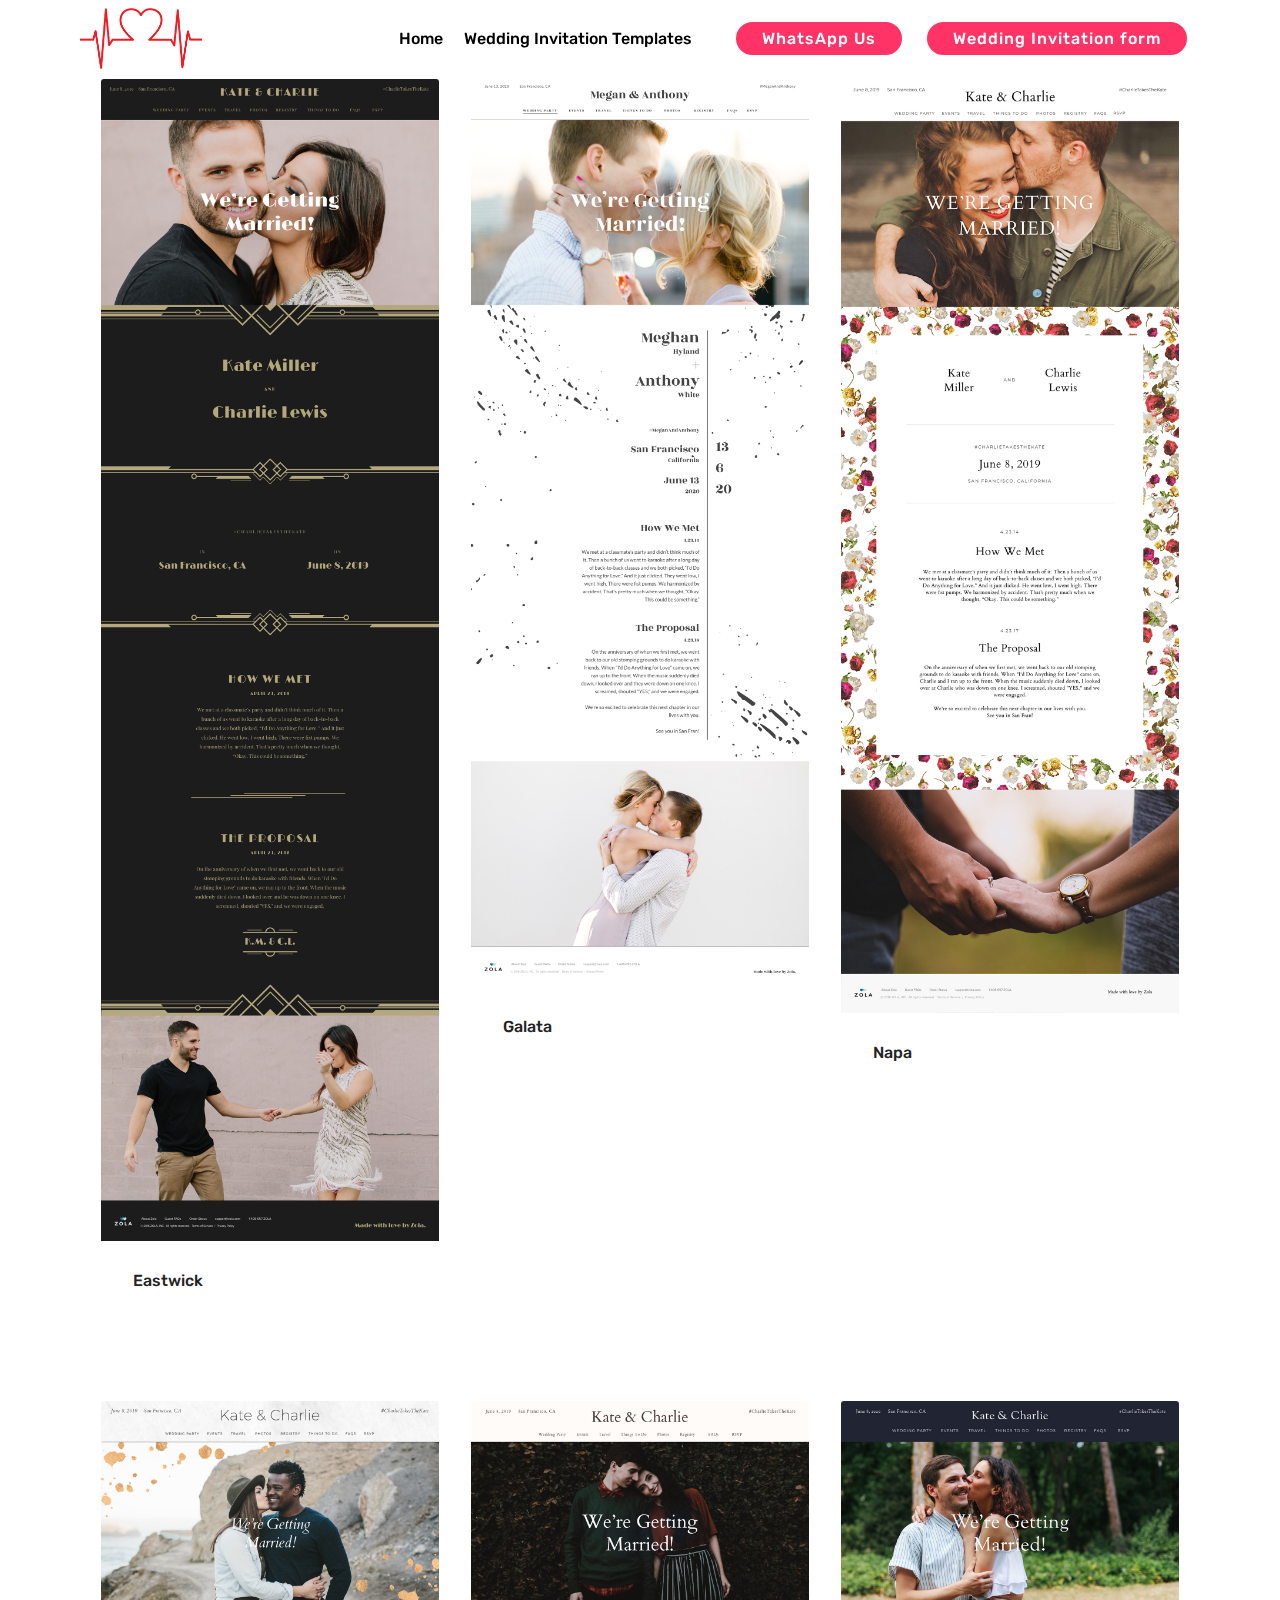
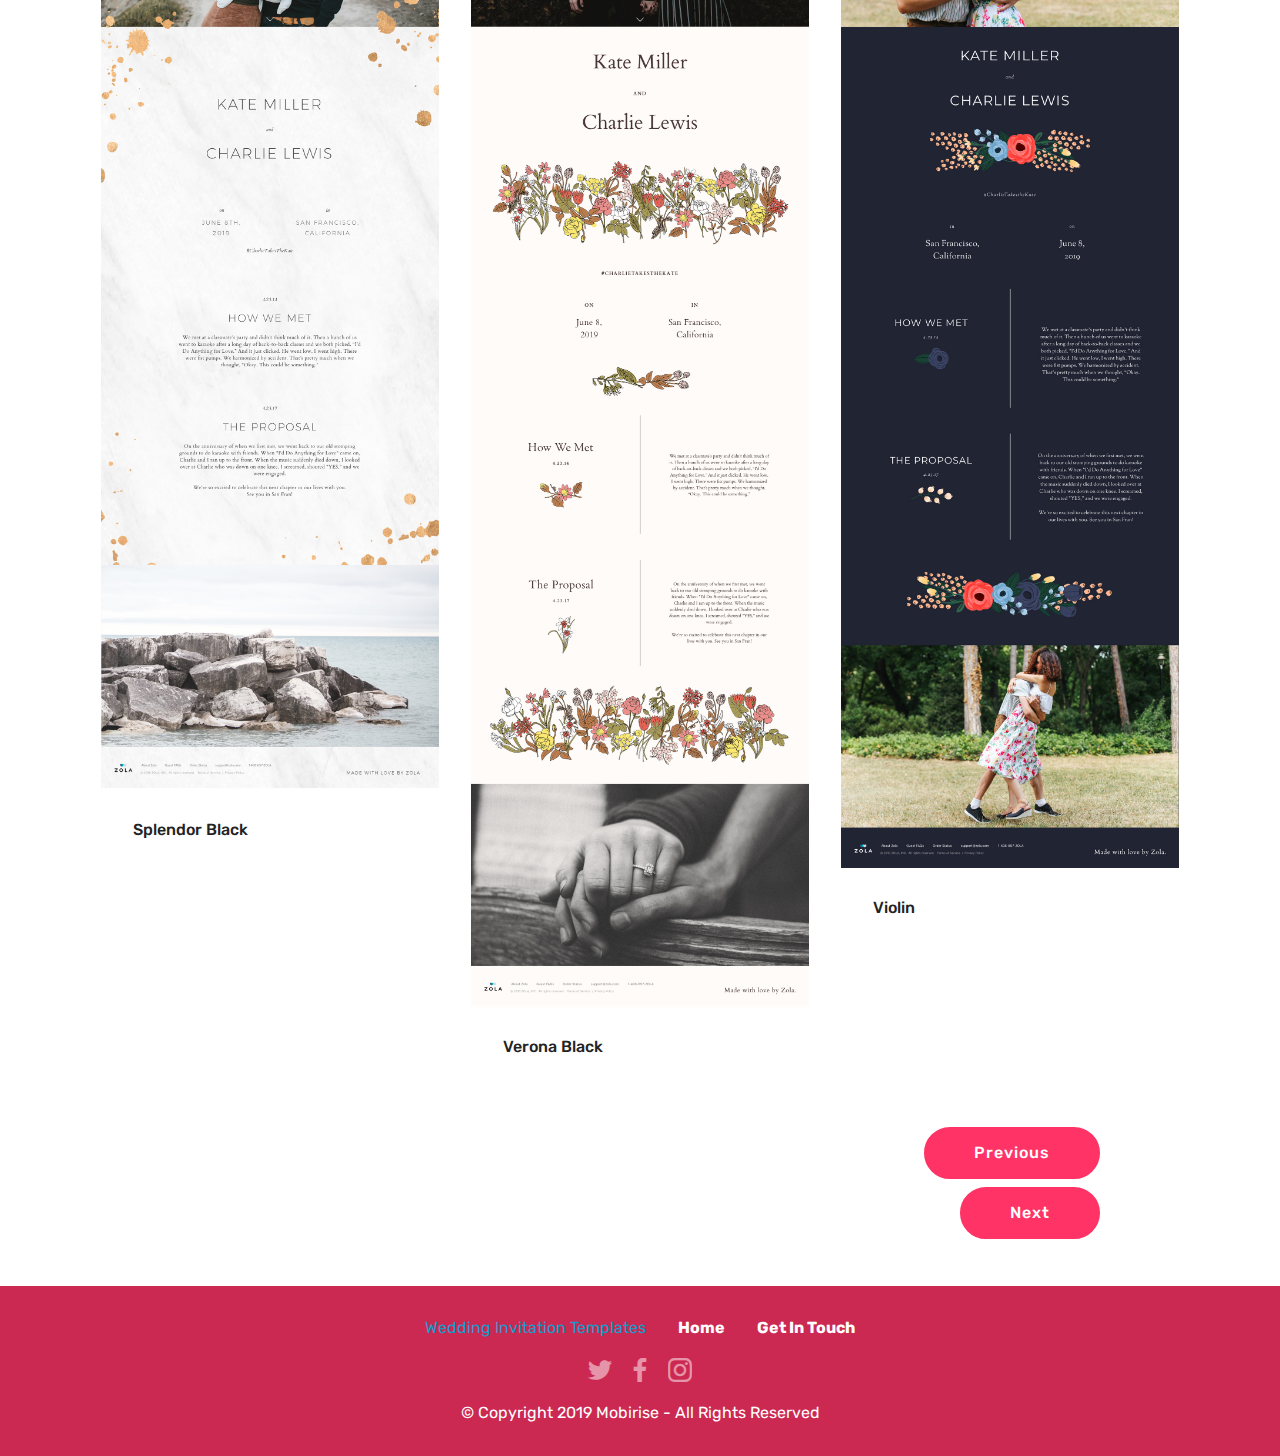
==== page2.html @ 31e9b6e9 "create github pages" ====
<!DOCTYPE html>
<html  >
<head>
  <!-- Site made with Mobirise Website Builder v4.11.6, https://mobirise.com -->
  <meta charset="UTF-8">
  <meta http-equiv="X-UA-Compatible" content="IE=edge">
  <meta name="generator" content="Mobirise v4.11.6, mobirise.com">
  <meta name="viewport" content="width=device-width, initial-scale=1, minimum-scale=1">
  <link rel="shortcut icon" href="assets/images/mbr-2.png" type="image/x-icon">
  <meta name="description" content="Our Beautiful wedding Invitations. Please choose a wedding Invitation template ">
  
  <title>Wedding Invitation 3</title>
  <link rel="stylesheet" href="assets/bootstrap/css/bootstrap.min.css">
  <link rel="stylesheet" href="assets/bootstrap/css/bootstrap-grid.min.css">
  <link rel="stylesheet" href="assets/bootstrap/css/bootstrap-reboot.min.css">
  <link rel="stylesheet" href="assets/soundcloud-plugin/style.css">
  <link rel="stylesheet" href="assets/socicon/css/styles.css">
  <link rel="stylesheet" href="assets/tether/tether.min.css">
  <link rel="stylesheet" href="assets/dropdown/css/style.css">
  <link rel="stylesheet" href="assets/theme/css/style.css">
  <link rel="preload" as="style" href="assets/mobirise/css/mbr-additional.css"><link rel="stylesheet" href="assets/mobirise/css/mbr-additional.css" type="text/css">
  
  
  
</head>
<body>
  <section class="menu cid-rPBNpUGISv" once="menu" id="menu1-16">

    

    <nav class="navbar navbar-expand beta-menu navbar-dropdown align-items-center navbar-fixed-top navbar-toggleable-sm bg-color transparent">
        <button class="navbar-toggler navbar-toggler-right" type="button" data-toggle="collapse" data-target="#navbarSupportedContent" aria-controls="navbarSupportedContent" aria-expanded="false" aria-label="Toggle navigation">
            <div class="hamburger">
                <span></span>
                <span></span>
                <span></span>
                <span></span>
            </div>
        </button>
        <div class="menu-logo">
            <div class="navbar-brand">
                <span class="navbar-logo">
                    <a href="https://mobirise.co">
                         <img src="assets/images/mbr-2.png" alt="Mobirise" title="" style="height: 3.8rem;">
                    </a>
                </span>
                
            </div>
        </div>
        <div class="collapse navbar-collapse" id="navbarSupportedContent">
            <ul class="navbar-nav nav-dropdown" data-app-modern-menu="true"><li class="nav-item">
                    <a class="nav-link link text-black display-4" href="page5.html">
                        
                        Home</a>
                </li><li class="nav-item"><a class="nav-link link text-black display-4" href="page6.html">
                        
                        Wedding Invitation Templates</a></li><li class="nav-item">
                    <a class="nav-link link text-black display-4" href="https://mobirise.co">
                        </a>
                </li></ul>
            <div class="navbar-buttons mbr-section-btn"><a class="btn btn-sm btn-secondary display-4" href="https://wa.me/+27791458489">WhatsApp Us</a> <a class="btn btn-sm btn-secondary display-4" href="https://wa.me/+27791458489">Wedding Invitation form</a></div>
        </div>
    </nav>
</section>

<section class="engine"><a href="https://mobirise.info/z">best website templates</a></section><section class="features18 popup-btn-cards cid-rOzOjqjcXm" id="features18-9">

    

    
    <div class="container">
        
        
        <div class="media-container-row pt-5 ">
            <div class="card p-3 col-12 col-md-6 col-lg-4">
                <div class="card-wrapper ">
                    <div class="card-img">
                        <div class="mbr-overlay"></div>
                        
                        <img src="assets/images/wedding-invitation-baker-black-1150.jpg" alt="Mobirise" title="">
                    </div>
                    <div class="card-box">
                        <h4 class="card-title mbr-fonts-style display-7">Eastwick</h4>
                        
                    </div>
                </div>
            </div>
            <div class="card p-3 col-12 col-md-6 col-lg-4">
                <div class="card-wrapper">
                    <div class="card-img">
                        <div class="mbr-overlay"></div>
                        
                        <img src="assets/images/wedding-invitation-lachlan-white-1150.jpg" alt="Mobirise" title="">
                    </div>
                    <div class="card-box">
                        <h4 class="card-title mbr-fonts-style display-7">Galata</h4>
                        
                    </div>
                </div>
            </div>

            <div class="card p-3 col-12 col-md-6 col-lg-4">
                <div class="card-wrapper">
                    <div class="card-img">
                        <div class="mbr-overlay"></div>
                        
                        <img src="assets/images/wedding-invitation-picnic-1150.jpg" alt="Mobirise" title="">
                    </div>
                    <div class="card-box">
                        <h4 class="card-title mbr-fonts-style display-7">Napa</h4>
                        
                    </div>
                </div>
            </div>

            
        </div>
    </div>
</section>

<section class="features18 popup-btn-cards cid-rOzOjwBgdc" id="features18-a">

    

    
    <div class="container">
        
        
        <div class="media-container-row pt-5 ">
            <div class="card p-3 col-12 col-md-6 col-lg-4">
                <div class="card-wrapper ">
                    <div class="card-img">
                        <div class="mbr-overlay"></div>
                        
                        <img src="assets/images/wedding-invitation-poetry-1150.jpg" alt="Mobirise" title="">
                    </div>
                    <div class="card-box">
                        <h4 class="card-title mbr-fonts-style display-7">Splendor Black</h4>
                        
                    </div>
                </div>
            </div>
            <div class="card p-3 col-12 col-md-6 col-lg-4">
                <div class="card-wrapper">
                    <div class="card-img">
                        <div class="mbr-overlay"></div>
                        
                        <img src="assets/images/wedding-invitation-smithandmills-1150.jpg" alt="Mobirise" title="">
                    </div>
                    <div class="card-box">
                        <h4 class="card-title mbr-fonts-style display-7">Verona Black</h4>
                        
                    </div>
                </div>
            </div>

            <div class="card p-3 col-12 col-md-6 col-lg-4">
                <div class="card-wrapper">
                    <div class="card-img">
                        <div class="mbr-overlay"></div>
                        
                        <img src="assets/images/wedding-invitation-union-navy-1150.jpg" alt="Mobirise" title="">
                    </div>
                    <div class="card-box">
                        <h4 class="card-title mbr-fonts-style display-7">Violin</h4>
                        
                    </div>
                </div>
            </div>

            
        </div>
    </div>
</section>

<section class="mbr-section info1 cid-rOzUVPgkfF" id="info1-b">

    

    
    <div class="container">
        <div class="row justify-content-center content-row">
            <div class="media-container-column title col-12 col-lg-7 col-md-6">
                
                
            </div>
            <div class="media-container-column col-12 col-lg-3 col-md-4">
                <div class="mbr-section-btn align-right py-4"><a class="btn btn-secondary display-4" href="page1.html">Previous</a> <a class="btn btn-secondary display-4" href="page3.html">Next</a></div>
            </div>
        </div>
    </div>
</section>

<section once="footers" class="cid-rPBOdn0iST" id="footer7-1b">

    

    

    <div class="container">
        <div class="media-container-row align-center mbr-white">
            <div class="row row-links">
                <ul class="foot-menu">
                    
                    
                    
                    
                    
                <li class="foot-menu-item mbr-fonts-style display-7"><a href="page6.html">Wedding Invitation Templates</a></li><li class="foot-menu-item mbr-fonts-style display-7">
                        <a class="text-white mbr-bold" href="page5.html">Home
                    </a></li><li class="foot-menu-item mbr-fonts-style display-7">
                        <a class="text-white mbr-bold" href="page5.html#contacts3-1a" target="_blank">Get In Touch</a>
                    </li></ul>
            </div>
            <div class="row social-row">
                <div class="social-list align-right pb-2">
                    
                    
                    
                    
                    
                    
                <div class="soc-item">
                        <a href="https://twitter.com/mobirise" target="_blank">
                            <span class="socicon-twitter socicon mbr-iconfont mbr-iconfont-social"></span>
                        </a>
                    </div><div class="soc-item">
                        <a href="https://www.facebook.com/pages/Mobirise/1616226671953247" target="_blank">
                            <span class="socicon-facebook socicon mbr-iconfont mbr-iconfont-social"></span>
                        </a>
                    </div><div class="soc-item">
                        <a href="https://www.facebook.com/pages/Mobirise/1616226671953247" target="_blank">
                            <span class="mbr-iconfont mbr-iconfont-social socicon-instagram socicon"></span>
                        </a>
                    </div></div>
            </div>
            <div class="row row-copirayt">
                <p class="mbr-text mb-0 mbr-fonts-style mbr-white align-center display-7">
                    © Copyright 2019 Mobirise - All Rights Reserved
                </p>
            </div>
        </div>
    </div>
</section>


  <script src="assets/web/assets/jquery/jquery.min.js"></script>
  <script src="assets/popper/popper.min.js"></script>
  <script src="assets/bootstrap/js/bootstrap.min.js"></script>
  <script src="assets/touchswipe/jquery.touch-swipe.min.js"></script>
  <script src="assets/tether/tether.min.js"></script>
  <script src="assets/mbr-popup-btns/mbr-popup-btns.js"></script>
  <script src="assets/dropdown/js/nav-dropdown.js"></script>
  <script src="assets/dropdown/js/navbar-dropdown.js"></script>
  <script src="assets/smoothscroll/smooth-scroll.js"></script>
  <script src="assets/theme/js/script.js"></script>
  
  
</body>
</html>
---- assets/soundcloud-plugin/style.css ----
.addons-container {
  position: relative;
  margin-left: auto;
  margin-right: auto;
  padding-right: 15px;
  padding-left: 15px; }
  @media (min-width: 576px) {
    .addons-container {
      padding-right: 15px;
      padding-left: 15px; } }
  @media (min-width: 768px) {
    .addons-container {
      padding-right: 15px;
      padding-left: 15px; } }
  @media (min-width: 992px) {
    .addons-container {
      padding-right: 15px;
      padding-left: 15px; } }
  @media (min-width: 1200px) {
    .addons-container {
      padding-right: 15px;
      padding-left: 15px; } }
  @media (min-width: 576px) {
    .addons-container {
      width: 540px;
      max-width: 100%; } }
  @media (min-width: 768px) {
    .addons-container {
      width: 720px;
      max-width: 100%; } }
  @media (min-width: 992px) {
    .addons-container {
      width: 960px;
      max-width: 100%; } }
  @media (min-width: 1200px) {
    .addons-container {
      width: 1140px;
      max-width: 100%; } }

.addons-container-inner{
    position: relative;
    width: 100%;
    min-height: 1px;
    padding-right: 15px;
    padding-left: 15px;
}
@media (min-width: 567px) {
    .addons-container-inner{
        -ms-flex: 0 0 66.666667%;
        flex: 0 0 66.666667%;
        max-width: 66.666667%;
    }
}
.addons-row{
    display: flex;
    justify-content:center;
}
---- assets/socicon/css/styles.css ----
@charset "UTF-8";

@font-face {
  font-family: "socicon";
  src:url("../fonts/socicon.eot");
  src:url("../fonts/socicon.eot?#iefix") format("embedded-opentype"),
    url("../fonts/socicon.woff") format("woff"),
    url("../fonts/socicon.ttf") format("truetype"),
    url("../fonts/socicon.svg#socicon") format("svg");
  font-weight: normal;
  font-style: normal;
  font-display:swap;
}

[data-icon]:before {
  font-family: "socicon" !important;
  content: attr(data-icon);
  font-style: normal !important;
  font-weight: normal !important;
  font-variant: normal !important;
  text-transform: none !important;
  speak: none;
  line-height: 1;
  -webkit-font-smoothing: antialiased;
  -moz-osx-font-smoothing: grayscale;
}

[class^="socicon-"]:before,
[class*=" socicon-"]:before {
  font-family: "socicon" !important;
  font-style: normal !important;
  font-weight: normal !important;
  font-variant: normal !important;
  text-transform: none !important;
  speak: none;
  line-height: 1;
  -webkit-font-smoothing: antialiased;
  -moz-osx-font-smoothing: grayscale;
}

.socicon-modelmayhem:before {
  content: "\e000";
}
.socicon-mixcloud:before {
  content: "\e001";
}
.socicon-drupal:before {
  content: "\e002";
}
.socicon-swarm:before {
  content: "\e003";
}
.socicon-istock:before {
  content: "\e004";
}
.socicon-yammer:before {
  content: "\e005";
}
.socicon-ello:before {
  content: "\e006";
}
.socicon-stackoverflow:before {
  content: "\e007";
}
.socicon-persona:before {
  content: "\e008";
}
.socicon-triplej:before {
  content: "\e009";
}
.socicon-houzz:before {
  content: "\e00a";
}
.socicon-rss:before {
  content: "\e00b";
}
.socicon-paypal:before {
  content: "\e00c";
}
.socicon-odnoklassniki:before {
  content: "\e00d";
}
.socicon-airbnb:before {
  content: "\e00e";
}
.socicon-periscope:before {
  content: "\e00f";
}
.socicon-outlook:before {
  content: "\e010";
}
.socicon-coderwall:before {
  content: "\e011";
}
.socicon-tripadvisor:before {
  content: "\e012";
}
.socicon-appnet:before {
  content: "\e013";
}
.socicon-goodreads:before {
  content: "\e014";
}
.socicon-tripit:before {
  content: "\e015";
}
.socicon-lanyrd:before {
  content: "\e016";
}
.socicon-slideshare:before {
  content: "\e017";
}
.socicon-buffer:before {
  content: "\e018";
}
.socicon-disqus:before {
  content: "\e019";
}
.socicon-vkontakte:before {
  content: "\e01a";
}
.socicon-whatsapp:before {
  content: "\e01b";
}
.socicon-patreon:before {
  content: "\e01c";
}
.socicon-storehouse:before {
  content: "\e01d";
}
.socicon-pocket:before {
  content: "\e01e";
}
.socicon-mail:before {
  content: "\e01f";
}
.socicon-blogger:before {
  content: "\e020";
}
.socicon-technorati:before {
  content: "\e021";
}
.socicon-reddit:before {
  content: "\e022";
}
.socicon-dribbble:before {
  content: "\e023";
}
.socicon-stumbleupon:before {
  content: "\e024";
}
.socicon-digg:before {
  content: "\e025";
}
.socicon-envato:before {
  content: "\e026";
}
.socicon-behance:before {
  content: "\e027";
}
.socicon-delicious:before {
  content: "\e028";
}
.socicon-deviantart:before {
  content: "\e029";
}
.socicon-forrst:before {
  content: "\e02a";
}
.socicon-play:before {
  content: "\e02b";
}
.socicon-zerply:before {
  content: "\e02c";
}
.socicon-wikipedia:before {
  content: "\e02d";
}
.socicon-apple:before {
  content: "\e02e";
}
.socicon-flattr:before {
  content: "\e02f";
}
.socicon-github:before {
  content: "\e030";
}
.socicon-renren:before {
  content: "\e031";
}
.socicon-friendfeed:before {
  content: "\e032";
}
.socicon-newsvine:before {
  content: "\e033";
}
.socicon-identica:before {
  content: "\e034";
}
.socicon-bebo:before {
  content: "\e035";
}
.socicon-zynga:before {
  content: "\e036";
}
.socicon-steam:before {
  content: "\e037";
}
.socicon-xbox:before {
  content: "\e038";
}
.socicon-windows:before {
  content: "\e039";
}
.socicon-qq:before {
  content: "\e03a";
}
.socicon-douban:before {
  content: "\e03b";
}
.socicon-meetup:before {
  content: "\e03c";
}
.socicon-playstation:before {
  content: "\e03d";
}
.socicon-android:before {
  content: "\e03e";
}
.socicon-snapchat:before {
  content: "\e03f";
}
.socicon-twitter:before {
  content: "\e040";
}
.socicon-facebook:before {
  content: "\e041";
}
.socicon-googleplus:before {
  content: "\e042";
}
.socicon-pinterest:before {
  content: "\e043";
}
.socicon-foursquare:before {
  content: "\e044";
}
.socicon-yahoo:before {
  content: "\e045";
}
.socicon-skype:before {
  content: "\e046";
}
.socicon-yelp:before {
  content: "\e047";
}
.socicon-feedburner:before {
  content: "\e048";
}
.socicon-linkedin:before {
  content: "\e049";
}
.socicon-viadeo:before {
  content: "\e04a";
}
.socicon-xing:before {
  content: "\e04b";
}
.socicon-myspace:before {
  content: "\e04c";
}
.socicon-soundcloud:before {
  content: "\e04d";
}
.socicon-spotify:before {
  content: "\e04e";
}
.socicon-grooveshark:before {
  content: "\e04f";
}
.socicon-lastfm:before {
  content: "\e050";
}
.socicon-youtube:before {
  content: "\e051";
}
.socicon-vimeo:before {
  content: "\e052";
}
.socicon-dailymotion:before {
  content: "\e053";
}
.socicon-vine:before {
  content: "\e054";
}
.socicon-flickr:before {
  content: "\e055";
}
.socicon-500px:before {
  content: "\e056";
}
.socicon-wordpress:before {
  content: "\e058";
}
.socicon-tumblr:before {
  content: "\e059";
}
.socicon-twitch:before {
  content: "\e05a";
}
.socicon-8tracks:before {
  content: "\e05b";
}
.socicon-amazon:before {
  content: "\e05c";
}
.socicon-icq:before {
  content: "\e05d";
}
.socicon-smugmug:before {
  content: "\e05e";
}
.socicon-ravelry:before {
  content: "\e05f";
}
.socicon-weibo:before {
  content: "\e060";
}
.socicon-baidu:before {
  content: "\e061";
}
.socicon-angellist:before {
  content: "\e062";
}
.socicon-ebay:before {
  content: "\e063";
}
.socicon-imdb:before {
  content: "\e064";
}
.socicon-stayfriends:before {
  content: "\e065";
}
.socicon-residentadvisor:before {
  content: "\e066";
}
.socicon-google:before {
  content: "\e067";
}
.socicon-yandex:before {
  content: "\e068";
}
.socicon-sharethis:before {
  content: "\e069";
}
.socicon-bandcamp:before {
  content: "\e06a";
}
.socicon-itunes:before {
  content: "\e06b";
}
.socicon-deezer:before {
  content: "\e06c";
}
.socicon-telegram:before {
  content: "\e06e";
}
.socicon-openid:before {
  content: "\e06f";
}
.socicon-amplement:before {
  content: "\e070";
}
.socicon-viber:before {
  content: "\e071";
}
.socicon-zomato:before {
  content: "\e072";
}
.socicon-draugiem:before {
  content: "\e074";
}
.socicon-endomodo:before {
  content: "\e075";
}
.socicon-filmweb:before {
  content: "\e076";
}
.socicon-stackexchange:before {
  content: "\e077";
}
.socicon-wykop:before {
  content: "\e078";
}
.socicon-teamspeak:before {
  content: "\e079";
}
.socicon-teamviewer:before {
  content: "\e07a";
}
.socicon-ventrilo:before {
  content: "\e07b";
}
.socicon-younow:before {
  content: "\e07c";
}
.socicon-raidcall:before {
  content: "\e07d";
}
.socicon-mumble:before {
  content: "\e07e";
}
.socicon-medium:before {
  content: "\e06d";
}
.socicon-bebee:before {
  content: "\e07f";
}
.socicon-hitbox:before {
  content: "\e080";
}
.socicon-reverbnation:before {
  content: "\e081";
}
.socicon-formulr:before {
  content: "\e082";
}
.socicon-instagram:before {
  content: "\e057";
}
.socicon-battlenet:before {
  content: "\e083";
}
.socicon-chrome:before {
  content: "\e084";
}
.socicon-discord:before {
  content: "\e086";
}
.socicon-issuu:before {
  content: "\e087";
}
.socicon-macos:before {
  content: "\e088";
}
.socicon-firefox:before {
  content: "\e089";
}
.socicon-opera:before {
  content: "\e08d";
}
.socicon-keybase:before {
  content: "\e090";
}
.socicon-alliance:before {
  content: "\e091";
}
.socicon-livejournal:before {
  content: "\e092";
}
.socicon-googlephotos:before {
  content: "\e093";
}
.socicon-horde:before {
  content: "\e094";
}
.socicon-etsy:before {
  content: "\e095";
}
.socicon-zapier:before {
  content: "\e096";
}
.socicon-google-scholar:before {
  content: "\e097";
}
.socicon-researchgate:before {
  content: "\e098";
}
.socicon-wechat:before {
  content: "\e099";
}
.socicon-strava:before {
  content: "\e09a";
}
.socicon-line:before {
  content: "\e09b";
}
.socicon-lyft:before {
  content: "\e09c";
}
.socicon-uber:before {
  content: "\e09d";
}
.socicon-songkick:before {
  content: "\e09e";
}
.socicon-viewbug:before {
  content: "\e09f";
}
.socicon-googlegroups:before {
  content: "\e0a0";
}
.socicon-quora:before {
  content: "\e073";
}
.socicon-diablo:before {
  content: "\e085";
}
.socicon-blizzard:before {
  content: "\e0a1";
}
.socicon-hearthstone:before {
  content: "\e08b";
}
.socicon-heroes:before {
  content: "\e08a";
}
.socicon-overwatch:before {
  content: "\e08c";
}
.socicon-warcraft:before {
  content: "\e08e";
}
.socicon-starcraft:before {
  content: "\e08f";
}
.socicon-beam:before {
  content: "\e0a2";
}
.socicon-curse:before {
  content: "\e0a3";
}
.socicon-player:before {
  content: "\e0a4";
}
.socicon-streamjar:before {
  content: "\e0a5";
}
.socicon-nintendo:before {
  content: "\e0a6";
}
.socicon-hellocoton:before {
  content: "\e0a7";
}
---- assets/dropdown/css/style.css ----
.navbar-dropdown {
  left: 0;
  padding: 0;
  position: absolute;
  right: 0;
  top: 0;
  transition: all 0.45s ease;
  z-index: 1030;
  background: #282828; }
  .navbar-dropdown .navbar-logo {
    margin-right: 0.8rem;
    transition: margin 0.3s ease-in-out;
    vertical-align: middle; }
    .navbar-dropdown .navbar-logo img {
      height: 3.125rem;
      transition: all 0.3s ease-in-out; }
    .navbar-dropdown .navbar-logo.mbr-iconfont {
      font-size: 3.125rem;
      line-height: 3.125rem; }
  .navbar-dropdown .navbar-caption {
    font-weight: 700;
    white-space: normal;
    vertical-align: -4px;
    line-height: 3.125rem !important; }
    .navbar-dropdown .navbar-caption, .navbar-dropdown .navbar-caption:hover {
      color: inherit;
      text-decoration: none; }
  .navbar-dropdown .mbr-iconfont + .navbar-caption {
    vertical-align: -1px; }
  .navbar-dropdown.navbar-fixed-top {
    position: fixed; }
  .navbar-dropdown .navbar-brand span {
    vertical-align: -4px; }
  .navbar-dropdown.bg-color.transparent {
    background: none; }
  .navbar-dropdown.navbar-short .navbar-brand {
    padding: 0.625rem 0; }
    .navbar-dropdown.navbar-short .navbar-brand span {
      vertical-align: -1px; }
  .navbar-dropdown.navbar-short .navbar-caption {
    line-height: 2.375rem !important;
    vertical-align: -2px; }
  .navbar-dropdown.navbar-short .navbar-logo {
    margin-right: 0.5rem; }
    .navbar-dropdown.navbar-short .navbar-logo img {
      height: 2.375rem; }
    .navbar-dropdown.navbar-short .navbar-logo.mbr-iconfont {
      font-size: 2.375rem;
      line-height: 2.375rem; }
  .navbar-dropdown.navbar-short .mbr-table-cell {
    height: 3.625rem; }
  .navbar-dropdown .navbar-close {
    left: 0.6875rem;
    position: fixed;
    top: 0.75rem;
    z-index: 1000; }
  .navbar-dropdown .hamburger-icon {
    content: "";
    display: inline-block;
    vertical-align: middle;
    width: 16px;
    -webkit-box-shadow: 0 -6px 0 1px #282828,0 0 0 1px #282828,0 6px 0 1px #282828;
    -moz-box-shadow: 0 -6px 0 1px #282828,0 0 0 1px #282828,0 6px 0 1px #282828;
    box-shadow: 0 -6px 0 1px #282828,0 0 0 1px #282828,0 6px 0 1px #282828; }

.dropdown-menu .dropdown-toggle[data-toggle="dropdown-submenu"]::after {
  border-bottom: 0.35em solid transparent;
  border-left: 0.35em solid;
  border-right: 0;
  border-top: 0.35em solid transparent;
  margin-left: 0.3rem; }

.dropdown-menu .dropdown-item:focus {
  outline: 0; }

.nav-dropdown {
  font-size: 0.75rem;
  font-weight: 500;
  height: auto !important; }
  .nav-dropdown .nav-btn {
    padding-left: 1rem; }
  .nav-dropdown .link {
    margin: .667em 1.667em;
    font-weight: 500;
    padding: 0;
    transition: color .2s ease-in-out; }
    .nav-dropdown .link.dropdown-toggle {
      margin-right: 2.583em; }
      .nav-dropdown .link.dropdown-toggle::after {
        margin-left: .25rem;
        border-top: 0.35em solid;
        border-right: 0.35em solid transparent;
        border-left: 0.35em solid transparent;
        border-bottom: 0; }
      .nav-dropdown .link.dropdown-toggle[aria-expanded="true"] {
        margin: 0;
        padding: 0.667em 3.263em  0.667em 1.667em; }
  .nav-dropdown .link::after,
  .nav-dropdown .dropdown-item::after {
    color: inherit; }
  .nav-dropdown .btn {
    font-size: 0.75rem;
    font-weight: 700;
    letter-spacing: 0;
    margin-bottom: 0;
    padding-left: 1.25rem;
    padding-right: 1.25rem; }
  .nav-dropdown .dropdown-menu {
    border-radius: 0;
    border: 0;
    left: 0;
    margin: 0;
    padding-bottom: 1.25rem;
    padding-top: 1.25rem;
    position: relative; }
  .nav-dropdown .dropdown-submenu {
    margin-left: 0.125rem;
    top: 0; }
  .nav-dropdown .dropdown-item {
    font-weight: 500;
    line-height: 2;
    padding: 0.3846em 4.615em 0.3846em 1.5385em;
    position: relative;
    transition: color .2s ease-in-out, background-color .2s ease-in-out; }
    .nav-dropdown .dropdown-item::after {
      margin-top: -0.3077em;
      position: absolute;
      right: 1.1538em;
      top: 50%; }
    .nav-dropdown .dropdown-item:focus, .nav-dropdown .dropdown-item:hover {
      background: none; }

@media (max-width: 767px) {
  .nav-dropdown.navbar-toggleable-sm {
    bottom: 0;
    display: none;
    left: 0;
    overflow-x: hidden;
    position: fixed;
    top: 0;
    transform: translateX(-100%);
    -ms-transform: translateX(-100%);
    -webkit-transform: translateX(-100%);
    width: 18.75rem;
    z-index: 999; } }
.nav-dropdown.navbar-toggleable-xl {
  bottom: 0;
  display: none;
  left: 0;
  overflow-x: hidden;
  position: fixed;
  top: 0;
  transform: translateX(-100%);
  -ms-transform: translateX(-100%);
  -webkit-transform: translateX(-100%);
  width: 18.75rem;
  z-index: 999; }

.nav-dropdown-sm {
  display: block !important;
  overflow-x: hidden;
  overflow: auto;
  padding-top: 3.875rem; }
  .nav-dropdown-sm::after {
    content: "";
    display: block;
    height: 3rem;
    width: 100%; }
  .nav-dropdown-sm.collapse.in ~ .navbar-close {
    display: block !important; }
  .nav-dropdown-sm.collapsing, .nav-dropdown-sm.collapse.in {
    transform: translateX(0);
    -ms-transform: translateX(0);
    -webkit-transform: translateX(0);
    transition: all 0.25s ease-out;
    -webkit-transition: all 0.25s ease-out;
    background: #282828; }
  .nav-dropdown-sm.collapsing[aria-expanded="false"] {
    transform: translateX(-100%);
    -ms-transform: translateX(-100%);
    -webkit-transform: translateX(-100%); }
  .nav-dropdown-sm .nav-item {
    display: block;
    margin-left: 0 !important;
    padding-left: 0; }
  .nav-dropdown-sm .link,
  .nav-dropdown-sm .dropdown-item {
    border-top: 1px dotted rgba(255, 255, 255, 0.1);
    font-size: 0.8125rem;
    line-height: 1.6;
    margin: 0 !important;
    padding: 0.875rem 2.4rem 0.875rem 1.5625rem !important;
    position: relative;
    white-space: normal; }
    .nav-dropdown-sm .link:focus, .nav-dropdown-sm .link:hover,
    .nav-dropdown-sm .dropdown-item:focus,
    .nav-dropdown-sm .dropdown-item:hover {
      background: rgba(0, 0, 0, 0.2) !important;
      color: #c0a375; }
  .nav-dropdown-sm .nav-btn {
    position: relative;
    padding: 1.5625rem 1.5625rem 0 1.5625rem; }
    .nav-dropdown-sm .nav-btn::before {
      border-top: 1px dotted rgba(255, 255, 255, 0.1);
      content: "";
      left: 0;
      position: absolute;
      top: 0;
      width: 100%; }
    .nav-dropdown-sm .nav-btn + .nav-btn {
      padding-top: 0.625rem; }
      .nav-dropdown-sm .nav-btn + .nav-btn::before {
        display: none; }
  .nav-dropdown-sm .btn {
    padding: 0.625rem 0; }
  .nav-dropdown-sm .dropdown-toggle[data-toggle="dropdown-submenu"]::after {
    margin-left: .25rem;
    border-top: 0.35em solid;
    border-right: 0.35em solid transparent;
    border-left: 0.35em solid transparent;
    border-bottom: 0; }
  .nav-dropdown-sm .dropdown-toggle[data-toggle="dropdown-submenu"][aria-expanded="true"]::after {
    border-top: 0;
    border-right: 0.35em solid transparent;
    border-left: 0.35em solid transparent;
    border-bottom: 0.35em solid; }
  .nav-dropdown-sm .dropdown-menu {
    margin: 0;
    padding: 0;
    position: relative;
    top: 0;
    left: 0;
    width: 100%;
    border: 0;
    float: none;
    border-radius: 0;
    background: none; }
  .nav-dropdown-sm .dropdown-submenu {
    left: 100%;
    margin-left: 0.125rem;
    margin-top: -1.25rem;
    top: 0; }

.navbar-toggleable-sm .nav-dropdown .dropdown-menu {
  position: absolute; }

.navbar-toggleable-sm .nav-dropdown .dropdown-submenu {
  left: 100%;
  margin-left: 0.125rem;
  margin-top: -1.25rem;
  top: 0; }

.navbar-toggleable-sm.opened .nav-dropdown .dropdown-menu {
  position: relative; }

.navbar-toggleable-sm.opened .nav-dropdown .dropdown-submenu {
  left: 0;
  margin-left: 00rem;
  margin-top: 0rem;
  top: 0; }

.is-builder .nav-dropdown.collapsing {
  transition: none !important; }

/*# sourceMappingURL=style.css.map */
---- assets/theme/css/style.css ----
/*!
 * Mobirise v4 theme (https://mobirise.com/)
 * Copyright 2017 Mobirise
 */
section {
  background-color: #eeeeee; }

body {
  font-style: normal;
  line-height: 1.5; }

section,
.container,
.container-fluid {
  position: relative;
  word-wrap: break-word; }

a.mbr-iconfont:hover {
  text-decoration: none; }

.article .lead p,
.article .lead ul,
.article .lead ol,
.article .lead pre,
.article .lead blockquote {
  margin-bottom: 0; }

ul,
ol,
pre,
blockquote {
  margin-bottom: 2.3125rem; }

pre {
  background: #f4f4f4;
  padding: 10px 24px;
  white-space: pre-wrap; }

.inactive {
  -webkit-user-select: none;
  -moz-user-select: none;
  -ms-user-select: none;
  user-select: none;
  pointer-events: none;
  -webkit-user-drag: none;
  user-drag: none; }

.mbr-section__comments .row {
  justify-content: center;
  -webkit-justify-content: center; }

a {
  font-style: normal;
  font-weight: 400;
  cursor: pointer; }
  a, a:hover {
    text-decoration: none; }

figure {
  margin-bottom: 0; }

body {
  color: #232323; }

h1,
h2,
h3,
h4,
h5,
h6,
.h1,
.h2,
.h3,
.h4,
.h5,
.h6,
.display-1,
.display-2,
.display-3,
.display-4 {
  line-height: 1;
  word-break: break-word;
  word-wrap: break-word; }

.mbr-section-title {
  font-style: normal;
  line-height: 1.2; }

.mbr-section-subtitle {
  line-height: 1.3; }

.mbr-text {
  font-style: normal;
  line-height: 1.6; }

b,
strong {
  font-weight: bold; }

blockquote {
  padding: 10px 0 10px 20px;
  position: relative;
  border-left: 2px solid;
  border-color: #ff3366; }

input:-webkit-autofill, input:-webkit-autofill:hover, input:-webkit-autofill:focus, input:-webkit-autofill:active {
  transition-delay: 9999s;
  transition-property: background-color, color; }

textarea[type='hidden'] {
  display: none; }

body {
  position: relative; }

section {
  background-position: 50% 50%;
  background-repeat: no-repeat;
  background-size: cover; }
  section .mbr-background-video,
  section .mbr-background-video-preview {
    position: absolute;
    bottom: 0;
    left: 0;
    right: 0;
    top: 0; }

.hidden {
  visibility: hidden; }

.mbr-z-index20 {
  z-index: 20; }

/*! Base colors */
.mbr-white {
  color: #ffffff; }

.mbr-black {
  color: #000000; }

.mbr-bg-white {
  background-color: #ffffff; }

.mbr-bg-black {
  background-color: #000000; }

/*! Text-aligns */
.align-left {
  text-align: left; }

.align-center {
  text-align: center; }

.align-right {
  text-align: right; }

@media (max-width: 767px) {
  .align-left,
  .align-center,
  .align-right,
  .mbr-section-btn,
  .mbr-section-title {
    text-align: center; } }
/*! Font-weight  */
.mbr-light {
  font-weight: 300; }

.mbr-regular {
  font-weight: 400; }

.mbr-semibold {
  font-weight: 500; }

.mbr-bold {
  font-weight: 700; }

/*! Media  */
.media-size-item {
  -webkit-flex: 1 1 auto;
  -moz-flex: 1 1 auto;
  -ms-flex: 1 1 auto;
  -o-flex: 1 1 auto;
  flex: 1 1 auto; }

.media-content {
  -webkit-flex-basis: 100%;
  flex-basis: 100%; }

.media-container-row {
  display: -ms-flexbox;
  display: -webkit-flex;
  display: flex;
  -webkit-flex-direction: row;
  -ms-flex-direction: row;
  flex-direction: row;
  -webkit-flex-wrap: wrap;
  -ms-flex-wrap: wrap;
  flex-wrap: wrap;
  -webkit-justify-content: center;
  -ms-flex-pack: center;
  justify-content: center;
  -webkit-align-content: center;
  -ms-flex-line-pack: center;
  align-content: center;
  -webkit-align-items: start;
  -ms-flex-align: start;
  align-items: start; }
  .media-container-row .media-size-item {
    width: 400px; }

.media-container-column {
  display: -ms-flexbox;
  display: -webkit-flex;
  display: flex;
  -webkit-flex-direction: column;
  -ms-flex-direction: column;
  flex-direction: column;
  -webkit-flex-wrap: wrap;
  -ms-flex-wrap: wrap;
  flex-wrap: wrap;
  -webkit-justify-content: center;
  -ms-flex-pack: center;
  justify-content: center;
  -webkit-align-content: center;
  -ms-flex-line-pack: center;
  align-content: center;
  -webkit-align-items: stretch;
  -ms-flex-align: stretch;
  align-items: stretch; }
  .media-container-column > * {
    width: 100%; }

@media (min-width: 992px) {
  .media-container-row {
    -webkit-flex-wrap: nowrap;
    -ms-flex-wrap: nowrap;
    flex-wrap: nowrap; } }
figure {
  overflow: hidden; }

figure[mbr-media-size] {
  transition: width 0.1s; }

.mbr-figure img,
.mbr-figure iframe {
  display: block;
  width: 100%; }

.card {
  background-color: transparent;
  border: none; }

.card-box {
  width: 100%; }

.card-img {
  text-align: center;
  flex-shrink: 0;
  -webkit-flex-shrink: 0; }

.media {
  max-width: 100%;
  margin: 0 auto; }

.mbr-figure {
  -ms-flex-item-align: center;
  -ms-grid-row-align: center;
  -webkit-align-self: center;
  align-self: center; }

.media-container > div {
  max-width: 100%; }

.mbr-figure img,
.card-img img {
  width: 100%; }

@media (max-width: 991px) {
  .media-size-item {
    width: auto !important; }

  .media {
    width: auto; }

  .mbr-figure {
    width: 100% !important; } }
/*! Buttons */
.btn {
  font-weight: 500;
  border-width: 2px;
  font-style: normal;
  letter-spacing: 1px;
  margin: .4rem .8rem;
  white-space: normal;
  -webkit-transition: all .3s ease-in-out;
  -moz-transition: all .3s ease-in-out;
  transition: all .3s ease-in-out;
  display: inline-flex;
  align-items: center;
  justify-content: center;
  word-break: break-word;
  -webkit-align-items: center;
  -webkit-justify-content: center;
  display: -webkit-inline-flex; }

.btn-sm {
  font-weight: 500;
  letter-spacing: 1px;
  -webkit-transition: all .3s ease-in-out;
  -moz-transition: all .3s ease-in-out;
  transition: all .3s ease-in-out; }

.btn-md {
  font-weight: 500;
  letter-spacing: 1px;
  margin: .4rem .8rem !important;
  -webkit-transition: all .3s ease-in-out;
  -moz-transition: all .3s ease-in-out;
  transition: all .3s ease-in-out; }

.btn-lg {
  font-weight: 500;
  letter-spacing: 1px;
  margin: .4rem .8rem !important;
  -webkit-transition: all .3s ease-in-out;
  -moz-transition: all .3s ease-in-out;
  transition: all .3s ease-in-out; }

.mbr-section-btn {
  margin-left: -0.25rem;
  margin-right: -0.25rem;
  font-size: 0; }

nav .mbr-section-btn {
  margin-left: 0rem;
  margin-right: 0rem; }

.btn-form {
  border-radius: 0; }
  .btn-form:hover {
    cursor: pointer; }

/*! Btn icon margin */
.btn .mbr-iconfont,
.btn.btn-sm .mbr-iconfont {
  cursor: pointer;
  margin-right: 0.5rem; }

.btn.btn-md .mbr-iconfont,
.btn.btn-md .mbr-iconfont {
  margin-right: 0.8rem; }

.mbr-regular {
  font-weight: 400; }

.mbr-semibold {
  font-weight: 500; }

.mbr-bold {
  font-weight: 700; }

[type='submit'] {
  -webkit-appearance: none; }

/*! Full-screen */
.mbr-fullscreen .mbr-overlay {
  min-height: 100vh; }

.mbr-fullscreen {
  display: flex;
  display: -webkit-flex;
  display: -moz-flex;
  display: -ms-flex;
  display: -o-flex;
  align-items: center;
  -webkit-align-items: center;
  min-height: 100vh;
  padding-top: 3rem;
  padding-bottom: 3rem; }

/*! Map */
.map {
  height: 25rem;
  position: relative; }
  .map iframe {
    width: 100%;
    height: 100%; }

.mbr-overlay {
  background-color: #000;
  bottom: 0;
  left: 0;
  opacity: .5;
  position: absolute;
  right: 0;
  top: 0;
  z-index: 0;
  pointer-events: none; }

/* Form */
blockquote {
  font-style: italic;
  padding: 10px 0 10px 20px;
  font-size: 1.09rem;
  position: relative;
  border-width: 3px; }

.form-control {
  background-color: #f5f5f5;
  box-shadow: none;
  color: #565656;
  line-height: 1.43;
  min-height: 3.5em;
  padding: 1.07em .5em; }
  .form-control, .form-control:focus {
    border: 1px solid #e8e8e8; }
  .form-active .form-control:invalid {
    border-color: red; }

.form-control-label {
  position: relative;
  cursor: pointer;
  margin-bottom: .357em;
  padding: 0; }

.alert {
  color: #ffffff;
  border-radius: 0;
  border: 0;
  font-size: .875rem;
  line-height: 1.5;
  margin-bottom: 1.875rem;
  padding: 1.25rem;
  position: relative; }
  .alert.alert-form::after {
    background-color: inherit;
    bottom: -7px;
    content: "";
    display: block;
    height: 14px;
    left: 50%;
    margin-left: -7px;
    position: absolute;
    transform: rotate(45deg);
    width: 14px;
    -webkit-transform: rotate(45deg); }

.form-asterisk {
  font-family: initial;
  position: absolute;
  top: -2px;
  font-weight: normal; }

/*! Scroll to top arrow */
#scrollToTop a i:before {
  content: '';
  position: absolute;
  height: 40%;
  top: 25%;
  background: #fff;
  width: 2px;
  left: calc(50% - 1px); }
#scrollToTop a i:after {
  content: '';
  position: absolute;
  display: block;
  border-top: 2px solid #fff;
  border-right: 2px solid #fff;
  width: 40%;
  height: 40%;
  left: 30%;
  bottom: 30%;
  transform: rotate(135deg);
  -webkit-transform: rotate(135deg); }

.mbr-arrow-up {
  bottom: 25px;
  right: 90px;
  position: fixed;
  text-align: right;
  z-index: 5000;
  color: #ffffff;
  font-size: 32px;
  transform: rotate(180deg);
  -webkit-transform: rotate(180deg); }

.mbr-arrow-up a {
  background: rgba(0, 0, 0, 0.2);
  border-radius: 3px;
  color: #fff;
  display: inline-block;
  height: 60px;
  width: 60px;
  outline-style: none !important;
  position: relative;
  text-decoration: none;
  transition: all 0.3s ease-in-out;
  cursor: pointer;
  text-align: center; }
  .mbr-arrow-up a:hover {
    background-color: rgba(0, 0, 0, 0.4); }
  .mbr-arrow-up a i {
    line-height: 60px; }

.mbr-arrow-up-icon {
  display: block;
  color: #fff; }

.mbr-arrow-up-icon::before {
  content: '\203a';
  display: inline-block;
  font-family: serif;
  font-size: 32px;
  line-height: 1;
  font-style: normal;
  position: relative;
  top: 6px;
  left: -4px;
  -webkit-transform: rotate(-90deg);
  transform: rotate(-90deg); }

/*! Arrow Down */
.mbr-arrow {
  position: absolute;
  bottom: 45px;
  left: 50%;
  width: 60px;
  height: 60px;
  cursor: pointer;
  background-color: rgba(80, 80, 80, 0.5);
  border-radius: 50%;
  -webkit-transform: translateX(-50%);
  transform: translateX(-50%); }
  .mbr-arrow > a {
    display: inline-block;
    text-decoration: none;
    outline-style: none;
    -webkit-animation: arrowdown 1.7s ease-in-out infinite;
    animation: arrowdown 1.7s ease-in-out infinite; }
    .mbr-arrow > a > i {
      position: absolute;
      top: -2px;
      left: 15px;
      font-size: 2rem; }

@keyframes arrowdown {
  0% {
    transform: translateY(0px);
    -webkit-transform: translateY(0px); }
  50% {
    transform: translateY(-5px);
    -webkit-transform: translateY(-5px); }
  100% {
    transform: translateY(0px);
    -webkit-transform: translateY(0px); } }
@-webkit-keyframes arrowdown {
  0% {
    transform: translateY(0px);
    -webkit-transform: translateY(0px); }
  50% {
    transform: translateY(-5px);
    -webkit-transform: translateY(-5px); }
  100% {
    transform: translateY(0px);
    -webkit-transform: translateY(0px); } }
@media (max-width: 500px) {
  .mbr-arrow-up {
    left: 50%;
    right: auto;
    transform: translateX(-50%) rotate(180deg);
    -webkit-transform: translateX(-50%) rotate(180deg); } }
/*Gradients animation*/
@keyframes gradient-animation {
  from {
    background-position: 0% 100%;
    animation-timing-function: ease-in-out; }
  to {
    background-position: 100% 0%;
    animation-timing-function: ease-in-out; } }
@-webkit-keyframes gradient-animation {
  from {
    background-position: 0% 100%;
    animation-timing-function: ease-in-out; }
  to {
    background-position: 100% 0%;
    animation-timing-function: ease-in-out; } }
.bg-gradient {
  background-size: 200% 200%;
  animation: gradient-animation 5s infinite alternate;
  -webkit-animation: gradient-animation 5s infinite alternate; }

.menu .navbar-brand {
  display: -webkit-flex; }
  .menu .navbar-brand span {
    display: flex;
    display: -webkit-flex; }
  .menu .navbar-brand .navbar-caption-wrap {
    display: -webkit-flex; }
  .menu .navbar-brand .navbar-logo img {
    display: -webkit-flex; }
@media (min-width: 768px) and (max-width: 1023px) {
  .menu .navbar-toggleable-sm .navbar-nav {
    display: -webkit-box;
    display: -webkit-flex;
    display: -ms-flexbox; } }
@media (max-width: 1023px) {
  .menu .navbar-collapse {
    max-height: 93.5vh; }
    .menu .navbar-collapse.show {
      overflow: auto; } }
@media (min-width: 1024px) {
  .menu .navbar-nav.nav-dropdown {
    display: -webkit-flex; }
  .menu .navbar-toggleable-sm .navbar-collapse {
    display: -webkit-flex !important; }
  .menu .collapsed .navbar-collapse {
    max-height: 93.5vh; }
    .menu .collapsed .navbar-collapse.show {
      overflow: auto; } }
@media (max-width: 767px) {
  .menu .navbar-collapse {
    max-height: 80vh; } }

/* Others*/
.note-check a[data-value=Rubik] {
  font-style: normal; }

.mbr-arrow a {
  color: #ffffff; }

@media (max-width: 767px) {
  .mbr-arrow {
    display: none; } }
.navbar {
  display: -webkit-flex;
  -webkit-flex-wrap: wrap;
  -webkit-align-items: center;
  -webkit-justify-content: space-between; }

.navbar-collapse {
  -webkit-flex-basis: 100%;
  -webkit-flex-grow: 1;
  -webkit-align-items: center; }

.nav-dropdown .link {
  padding: 0.667em 1.667em !important;
  margin: 0 !important; }

.nav {
  display: -webkit-flex;
  -webkit-flex-wrap: wrap; }

.row {
  display: -webkit-flex;
  -webkit-flex-wrap: wrap; }

.justify-content-center {
  -webkit-justify-content: center; }

.form-inline {
  display: -webkit-flex;
  -webkit-flex-flow: row wrap;
  -webkit-align-items: center; }

.card-wrapper {
  -webkit-flex: 1; }

.carousel-control {
  z-index: 10;
  display: -webkit-flex;
  -webkit-align-items: center;
  -webkit-justify-content: center; }

.carousel-controls {
  display: -webkit-flex; }

.media {
  display: -webkit-flex; }

.form-group:focus {
  outline: none; }

.jq-selectbox__select {
  padding: 1.07em 0.5em;
  position: absolute;
  top: 0;
  left: 0;
  width: 100%; }

.jq-selectbox__dropdown {
  position: absolute;
  top: 100% !important;
  left: 0 !important;
  width: 100% !important; }

.jq-selectbox__trigger-arrow {
  transform: translateY(-50%); }

.jq-selectbox li {
  padding: 1.07em 0.5em; }

input[type='range'] {
  padding-left: 0 !important;
  padding-right: 0 !important; }

.modal-dialog,
.modal-content {
  height: 100%; }

.modal-dialog .carousel-inner {
  height: calc(100vh - 1.75rem); }
  @media (max-width: 575px) {
    .modal-dialog .carousel-inner {
      height: calc(100vh - 1rem); } }

.carousel-item {
  text-align: center; }

.carousel-item img {
  margin: auto; }

.navbar-toggler {
  -webkit-align-self: flex-start;
  -ms-flex-item-align: start;
  align-self: flex-start;
  padding: 0.25rem 0.75rem;
  font-size: 1.25rem;
  line-height: 1;
  background: transparent;
  border: 1px solid transparent;
  -webkit-border-radius: 0.25rem;
  border-radius: 0.25rem; }

.navbar-toggler:focus,
.navbar-toggler:hover {
  text-decoration: none; }

.navbar-toggler-icon {
  display: inline-block;
  width: 1.5em;
  height: 1.5em;
  vertical-align: middle;
  content: '';
  background: no-repeat center center;
  -webkit-background-size: 100% 100%;
  -o-background-size: 100% 100%;
  background-size: 100% 100%; }

.navbar-toggler-left {
  position: absolute;
  left: 1rem; }

.navbar-toggler-right {
  position: absolute;
  right: 1rem; }

@media (max-width: 575px) {
  .navbar-toggleable .navbar-nav .dropdown-menu {
    position: static;
    float: none; }

  .navbar-toggleable > .container {
    padding-right: 0;
    padding-left: 0; } }
@media (min-width: 576px) {
  .navbar-toggleable {
    -webkit-box-orient: horizontal;
    -webkit-box-direction: normal;
    -webkit-flex-direction: row;
    -ms-flex-direction: row;
    flex-direction: row;
    -webkit-flex-wrap: nowrap;
    -ms-flex-wrap: nowrap;
    flex-wrap: nowrap;
    -webkit-box-align: center;
    -webkit-align-items: center;
    -ms-flex-align: center;
    align-items: center; }

  .navbar-toggleable .navbar-nav {
    -webkit-box-orient: horizontal;
    -webkit-box-direction: normal;
    -webkit-flex-direction: row;
    -ms-flex-direction: row;
    flex-direction: row; }

  .navbar-toggleable .navbar-nav .nav-link {
    padding-right: 0.5rem;
    padding-left: 0.5rem; }

  .navbar-toggleable > .container {
    display: -webkit-box;
    display: -webkit-flex;
    display: -ms-flexbox;
    display: flex;
    -webkit-flex-wrap: nowrap;
    -ms-flex-wrap: nowrap;
    flex-wrap: nowrap;
    -webkit-box-align: center;
    -webkit-align-items: center;
    -ms-flex-align: center;
    align-items: center; }

  .navbar-toggleable .navbar-collapse {
    display: -webkit-box !important;
    display: -webkit-flex !important;
    display: -ms-flexbox !important;
    display: flex !important;
    width: 100%; }

  .navbar-toggleable .navbar-toggler {
    display: none; } }
@media (max-width: 767px) {
  .navbar-toggleable-sm .navbar-nav .dropdown-menu {
    position: static;
    float: none; }

  .navbar-toggleable-sm > .container {
    padding-right: 0;
    padding-left: 0; } }
@media (min-width: 768px) {
  .navbar-toggleable-sm {
    -webkit-box-orient: horizontal;
    -webkit-box-direction: normal;
    -webkit-flex-direction: row;
    -ms-flex-direction: row;
    flex-direction: row;
    -webkit-flex-wrap: nowrap;
    -ms-flex-wrap: nowrap;
    flex-wrap: nowrap;
    -webkit-box-align: center;
    -webkit-align-items: center;
    -ms-flex-align: center;
    align-items: center; }

  .navbar-toggleable-sm .navbar-nav {
    -webkit-box-orient: horizontal;
    -webkit-box-direction: normal;
    -webkit-flex-direction: row;
    -ms-flex-direction: row;
    flex-direction: row; }

  .navbar-toggleable-sm .navbar-nav .nav-link {
    padding-right: 0.5rem;
    padding-left: 0.5rem; }

  .navbar-toggleable-sm > .container {
    display: -webkit-box;
    display: -webkit-flex;
    display: -ms-flexbox;
    display: flex;
    -webkit-flex-wrap: nowrap;
    -ms-flex-wrap: nowrap;
    flex-wrap: nowrap;
    -webkit-box-align: center;
    -webkit-align-items: center;
    -ms-flex-align: center;
    align-items: center; }

  .navbar-toggleable-sm .navbar-collapse {
    display: none;
    width: 100%; }

  .navbar-toggleable-sm .navbar-toggler {
    display: none; } }
@media (max-width: 1023px) {
  .navbar-toggleable-md .navbar-nav .dropdown-menu {
    position: static;
    float: none; }

  .navbar-toggleable-md > .container {
    padding-right: 0;
    padding-left: 0; } }
@media (min-width: 1024px) {
  .navbar-toggleable-md {
    -webkit-box-orient: horizontal;
    -webkit-box-direction: normal;
    -webkit-flex-direction: row;
    -ms-flex-direction: row;
    flex-direction: row;
    -webkit-flex-wrap: nowrap;
    -ms-flex-wrap: nowrap;
    flex-wrap: nowrap;
    -webkit-box-align: center;
    -webkit-align-items: center;
    -ms-flex-align: center;
    align-items: center; }

  .navbar-toggleable-md .navbar-nav {
    -webkit-box-orient: horizontal;
    -webkit-box-direction: normal;
    -webkit-flex-direction: row;
    -ms-flex-direction: row;
    flex-direction: row; }

  .navbar-toggleable-md .navbar-nav .nav-link {
    padding-right: 0.5rem;
    padding-left: 0.5rem; }

  .navbar-toggleable-md > .container {
    display: -webkit-box;
    display: -webkit-flex;
    display: -ms-flexbox;
    display: flex;
    -webkit-flex-wrap: nowrap;
    -ms-flex-wrap: nowrap;
    flex-wrap: nowrap;
    -webkit-box-align: center;
    -webkit-align-items: center;
    -ms-flex-align: center;
    align-items: center; }

  .navbar-toggleable-md .navbar-collapse {
    display: -webkit-box !important;
    display: -webkit-flex !important;
    display: -ms-flexbox !important;
    display: flex !important;
    width: 100%; }

  .navbar-toggleable-md .navbar-toggler {
    display: none; } }
@media (max-width: 1199px) {
  .navbar-toggleable-lg .navbar-nav .dropdown-menu {
    position: static;
    float: none; }

  .navbar-toggleable-lg > .container {
    padding-right: 0;
    padding-left: 0; } }
@media (min-width: 1200px) {
  .navbar-toggleable-lg {
    -webkit-box-orient: horizontal;
    -webkit-box-direction: normal;
    -webkit-flex-direction: row;
    -ms-flex-direction: row;
    flex-direction: row;
    -webkit-flex-wrap: nowrap;
    -ms-flex-wrap: nowrap;
    flex-wrap: nowrap;
    -webkit-box-align: center;
    -webkit-align-items: center;
    -ms-flex-align: center;
    align-items: center; }

  .navbar-toggleable-lg .navbar-nav {
    -webkit-box-orient: horizontal;
    -webkit-box-direction: normal;
    -webkit-flex-direction: row;
    -ms-flex-direction: row;
    flex-direction: row; }

  .navbar-toggleable-lg .navbar-nav .nav-link {
    padding-right: 0.5rem;
    padding-left: 0.5rem; }

  .navbar-toggleable-lg > .container {
    display: -webkit-box;
    display: -webkit-flex;
    display: -ms-flexbox;
    display: flex;
    -webkit-flex-wrap: nowrap;
    -ms-flex-wrap: nowrap;
    flex-wrap: nowrap;
    -webkit-box-align: center;
    -webkit-align-items: center;
    -ms-flex-align: center;
    align-items: center; }

  .navbar-toggleable-lg .navbar-collapse {
    display: -webkit-box !important;
    display: -webkit-flex !important;
    display: -ms-flexbox !important;
    display: flex !important;
    width: 100%; }

  .navbar-toggleable-lg .navbar-toggler {
    display: none; } }
.navbar-toggleable-xl {
  -webkit-box-orient: horizontal;
  -webkit-box-direction: normal;
  -webkit-flex-direction: row;
  -ms-flex-direction: row;
  flex-direction: row;
  -webkit-flex-wrap: nowrap;
  -ms-flex-wrap: nowrap;
  flex-wrap: nowrap;
  -webkit-box-align: center;
  -webkit-align-items: center;
  -ms-flex-align: center;
  align-items: center; }

.navbar-toggleable-xl .navbar-nav .dropdown-menu {
  position: static;
  float: none; }

.navbar-toggleable-xl > .container {
  padding-right: 0;
  padding-left: 0; }

.navbar-toggleable-xl .navbar-nav {
  -webkit-box-orient: horizontal;
  -webkit-box-direction: normal;
  -webkit-flex-direction: row;
  -ms-flex-direction: row;
  flex-direction: row; }

.navbar-toggleable-xl .navbar-nav .nav-link {
  padding-right: 0.5rem;
  padding-left: 0.5rem; }

.navbar-toggleable-xl > .container {
  display: -webkit-box;
  display: -webkit-flex;
  display: -ms-flexbox;
  display: flex;
  -webkit-flex-wrap: nowrap;
  -ms-flex-wrap: nowrap;
  flex-wrap: nowrap;
  -webkit-box-align: center;
  -webkit-align-items: center;
  -ms-flex-align: center;
  align-items: center; }

.navbar-toggleable-xl .navbar-collapse {
  display: -webkit-box !important;
  display: -webkit-flex !important;
  display: -ms-flexbox !important;
  display: flex !important;
  width: 100%; }

.navbar-toggleable-xl .navbar-toggler {
  display: none; }

.card-img {
  width: auto; }

.menu .navbar.collapsed:not(.beta-menu) {
  flex-direction: column;
  -webkit-flex-direction: column; }

.carousel-item.active,
.carousel-item-next,
.carousel-item-prev {
  display: -webkit-box;
  display: -webkit-flex;
  display: -ms-flexbox;
  display: flex; }

.note-air-layout .dropup .dropdown-menu,
.note-air-layout .navbar-fixed-bottom .dropdown .dropdown-menu {
  bottom: initial !important; }

html,
body {
  height: auto;
  min-height: 100vh; }

.dropup .dropdown-toggle::after {
  display: none; }

/*# sourceMappingURL=style.css.map */
.engine {
	position: absolute;
	text-indent: -2400px;
	text-align: center;
	padding: 0;
	top: 0;
	left: -2400px;
}
---- assets/mobirise/css/mbr-additional.css ----
@import url(https://fonts.googleapis.com/css?family=Rubik:300,300i,400,400i,500,500i,700,700i,900,900i&display=swap);
@import url(https://fonts.googleapis.com/css?family=Poppins:100,100i,200,200i,300,300i,400,400i,500,500i,600,600i,700,700i,800,800i,900,900i&display=swap);





body {
  font-family: Rubik;
}
.display-1 {
  font-family: 'Rubik', sans-serif;
  font-size: 4.25rem;
  font-display: swap;
}
.display-1 > .mbr-iconfont {
  font-size: 6.8rem;
}
.display-2 {
  font-family: 'Poppins', sans-serif;
  font-size: 3rem;
  font-display: swap;
}
.display-2 > .mbr-iconfont {
  font-size: 4.8rem;
}
.display-4 {
  font-family: 'Rubik', sans-serif;
  font-size: 1rem;
  font-display: swap;
}
.display-4 > .mbr-iconfont {
  font-size: 1.6rem;
}
.display-5 {
  font-family: 'Rubik', sans-serif;
  font-size: 1.5rem;
  font-display: swap;
}
.display-5 > .mbr-iconfont {
  font-size: 2.4rem;
}
.display-7 {
  font-family: 'Rubik', sans-serif;
  font-size: 1rem;
  font-display: swap;
}
.display-7 > .mbr-iconfont {
  font-size: 1.6rem;
}
/* ---- Fluid typography for mobile devices ---- */
/* 1.4 - font scale ratio ( bootstrap == 1.42857 ) */
/* 100vw - current viewport width */
/* (48 - 20)  48 == 48rem == 768px, 20 == 20rem == 320px(minimal supported viewport) */
/* 0.65 - min scale variable, may vary */
@media (max-width: 768px) {
  .display-1 {
    font-size: 3.4rem;
    font-size: calc( 2.1374999999999997rem + (4.25 - 2.1374999999999997) * ((100vw - 20rem) / (48 - 20)));
    line-height: calc( 1.4 * (2.1374999999999997rem + (4.25 - 2.1374999999999997) * ((100vw - 20rem) / (48 - 20))));
  }
  .display-2 {
    font-size: 2.4rem;
    font-size: calc( 1.7rem + (3 - 1.7) * ((100vw - 20rem) / (48 - 20)));
    line-height: calc( 1.4 * (1.7rem + (3 - 1.7) * ((100vw - 20rem) / (48 - 20))));
  }
  .display-4 {
    font-size: 0.8rem;
    font-size: calc( 1rem + (1 - 1) * ((100vw - 20rem) / (48 - 20)));
    line-height: calc( 1.4 * (1rem + (1 - 1) * ((100vw - 20rem) / (48 - 20))));
  }
  .display-5 {
    font-size: 1.2rem;
    font-size: calc( 1.175rem + (1.5 - 1.175) * ((100vw - 20rem) / (48 - 20)));
    line-height: calc( 1.4 * (1.175rem + (1.5 - 1.175) * ((100vw - 20rem) / (48 - 20))));
  }
}
/* Buttons */
.btn {
  padding: 1rem 3rem;
  border-radius: 3px;
}
.btn-sm {
  padding: 0.6rem 1.5rem;
  border-radius: 3px;
}
.btn-md {
  padding: 1rem 3rem;
  border-radius: 3px;
}
.btn-lg {
  padding: 1.2rem 3.2rem;
  border-radius: 3px;
}
.bg-primary {
  background-color: #149dcc !important;
}
.bg-success {
  background-color: #f7ed4a !important;
}
.bg-info {
  background-color: #82786e !important;
}
.bg-warning {
  background-color: #879a9f !important;
}
.bg-danger {
  background-color: #b1a374 !important;
}
.btn-primary,
.btn-primary:active {
  background-color: #149dcc !important;
  border-color: #149dcc !important;
  color: #ffffff !important;
}
.btn-primary:hover,
.btn-primary:focus,
.btn-primary.focus,
.btn-primary.active {
  color: #ffffff !important;
  background-color: #0d6786 !important;
  border-color: #0d6786 !important;
}
.btn-primary.disabled,
.btn-primary:disabled {
  color: #ffffff !important;
  background-color: #0d6786 !important;
  border-color: #0d6786 !important;
}
.btn-secondary,
.btn-secondary:active {
  background-color: #ff3366 !important;
  border-color: #ff3366 !important;
  color: #ffffff !important;
}
.btn-secondary:hover,
.btn-secondary:focus,
.btn-secondary.focus,
.btn-secondary.active {
  color: #ffffff !important;
  background-color: #e50039 !important;
  border-color: #e50039 !important;
}
.btn-secondary.disabled,
.btn-secondary:disabled {
  color: #ffffff !important;
  background-color: #e50039 !important;
  border-color: #e50039 !important;
}
.btn-info,
.btn-info:active {
  background-color: #82786e !important;
  border-color: #82786e !important;
  color: #ffffff !important;
}
.btn-info:hover,
.btn-info:focus,
.btn-info.focus,
.btn-info.active {
  color: #ffffff !important;
  background-color: #59524b !important;
  border-color: #59524b !important;
}
.btn-info.disabled,
.btn-info:disabled {
  color: #ffffff !important;
  background-color: #59524b !important;
  border-color: #59524b !important;
}
.btn-success,
.btn-success:active {
  background-color: #f7ed4a !important;
  border-color: #f7ed4a !important;
  color: #3f3c03 !important;
}
.btn-success:hover,
.btn-success:focus,
.btn-success.focus,
.btn-success.active {
  color: #3f3c03 !important;
  background-color: #eadd0a !important;
  border-color: #eadd0a !important;
}
.btn-success.disabled,
.btn-success:disabled {
  color: #3f3c03 !important;
  background-color: #eadd0a !important;
  border-color: #eadd0a !important;
}
.btn-warning,
.btn-warning:active {
  background-color: #879a9f !important;
  border-color: #879a9f !important;
  color: #ffffff !important;
}
.btn-warning:hover,
.btn-warning:focus,
.btn-warning.focus,
.btn-warning.active {
  color: #ffffff !important;
  background-color: #617479 !important;
  border-color: #617479 !important;
}
.btn-warning.disabled,
.btn-warning:disabled {
  color: #ffffff !important;
  background-color: #617479 !important;
  border-color: #617479 !important;
}
.btn-danger,
.btn-danger:active {
  background-color: #b1a374 !important;
  border-color: #b1a374 !important;
  color: #ffffff !important;
}
.btn-danger:hover,
.btn-danger:focus,
.btn-danger.focus,
.btn-danger.active {
  color: #ffffff !important;
  background-color: #8b7d4e !important;
  border-color: #8b7d4e !important;
}
.btn-danger.disabled,
.btn-danger:disabled {
  color: #ffffff !important;
  background-color: #8b7d4e !important;
  border-color: #8b7d4e !important;
}
.btn-white {
  color: #333333 !important;
}
.btn-white,
.btn-white:active {
  background-color: #ffffff !important;
  border-color: #ffffff !important;
  color: #808080 !important;
}
.btn-white:hover,
.btn-white:focus,
.btn-white.focus,
.btn-white.active {
  color: #808080 !important;
  background-color: #d9d9d9 !important;
  border-color: #d9d9d9 !important;
}
.btn-white.disabled,
.btn-white:disabled {
  color: #808080 !important;
  background-color: #d9d9d9 !important;
  border-color: #d9d9d9 !important;
}
.btn-black,
.btn-black:active {
  background-color: #333333 !important;
  border-color: #333333 !important;
  color: #ffffff !important;
}
.btn-black:hover,
.btn-black:focus,
.btn-black.focus,
.btn-black.active {
  color: #ffffff !important;
  background-color: #0d0d0d !important;
  border-color: #0d0d0d !important;
}
.btn-black.disabled,
.btn-black:disabled {
  color: #ffffff !important;
  background-color: #0d0d0d !important;
  border-color: #0d0d0d !important;
}
.btn-primary-outline,
.btn-primary-outline:active {
  background: none;
  border-color: #0b566f;
  color: #0b566f;
}
.btn-primary-outline:hover,
.btn-primary-outline:focus,
.btn-primary-outline.focus,
.btn-primary-outline.active {
  color: #ffffff;
  background-color: #149dcc;
  border-color: #149dcc;
}
.btn-primary-outline.disabled,
.btn-primary-outline:disabled {
  color: #ffffff !important;
  background-color: #149dcc !important;
  border-color: #149dcc !important;
}
.btn-secondary-outline,
.btn-secondary-outline:active {
  background: none;
  border-color: #cc0033;
  color: #cc0033;
}
.btn-secondary-outline:hover,
.btn-secondary-outline:focus,
.btn-secondary-outline.focus,
.btn-secondary-outline.active {
  color: #ffffff;
  background-color: #ff3366;
  border-color: #ff3366;
}
.btn-secondary-outline.disabled,
.btn-secondary-outline:disabled {
  color: #ffffff !important;
  background-color: #ff3366 !important;
  border-color: #ff3366 !important;
}
.btn-info-outline,
.btn-info-outline:active {
  background: none;
  border-color: #4b453f;
  color: #4b453f;
}
.btn-info-outline:hover,
.btn-info-outline:focus,
.btn-info-outline.focus,
.btn-info-outline.active {
  color: #ffffff;
  background-color: #82786e;
  border-color: #82786e;
}
.btn-info-outline.disabled,
.btn-info-outline:disabled {
  color: #ffffff !important;
  background-color: #82786e !important;
  border-color: #82786e !important;
}
.btn-success-outline,
.btn-success-outline:active {
  background: none;
  border-color: #d2c609;
  color: #d2c609;
}
.btn-success-outline:hover,
.btn-success-outline:focus,
.btn-success-outline.focus,
.btn-success-outline.active {
  color: #3f3c03;
  background-color: #f7ed4a;
  border-color: #f7ed4a;
}
.btn-success-outline.disabled,
.btn-success-outline:disabled {
  color: #3f3c03 !important;
  background-color: #f7ed4a !important;
  border-color: #f7ed4a !important;
}
.btn-warning-outline,
.btn-warning-outline:active {
  background: none;
  border-color: #55666b;
  color: #55666b;
}
.btn-warning-outline:hover,
.btn-warning-outline:focus,
.btn-warning-outline.focus,
.btn-warning-outline.active {
  color: #ffffff;
  background-color: #879a9f;
  border-color: #879a9f;
}
.btn-warning-outline.disabled,
.btn-warning-outline:disabled {
  color: #ffffff !important;
  background-color: #879a9f !important;
  border-color: #879a9f !important;
}
.btn-danger-outline,
.btn-danger-outline:active {
  background: none;
  border-color: #7a6e45;
  color: #7a6e45;
}
.btn-danger-outline:hover,
.btn-danger-outline:focus,
.btn-danger-outline.focus,
.btn-danger-outline.active {
  color: #ffffff;
  background-color: #b1a374;
  border-color: #b1a374;
}
.btn-danger-outline.disabled,
.btn-danger-outline:disabled {
  color: #ffffff !important;
  background-color: #b1a374 !important;
  border-color: #b1a374 !important;
}
.btn-black-outline,
.btn-black-outline:active {
  background: none;
  border-color: #000000;
  color: #000000;
}
.btn-black-outline:hover,
.btn-black-outline:focus,
.btn-black-outline.focus,
.btn-black-outline.active {
  color: #ffffff;
  background-color: #333333;
  border-color: #333333;
}
.btn-black-outline.disabled,
.btn-black-outline:disabled {
  color: #ffffff !important;
  background-color: #333333 !important;
  border-color: #333333 !important;
}
.btn-white-outline,
.btn-white-outline:active,
.btn-white-outline.active {
  background: none;
  border-color: #ffffff;
  color: #ffffff;
}
.btn-white-outline:hover,
.btn-white-outline:focus,
.btn-white-outline.focus {
  color: #333333;
  background-color: #ffffff;
  border-color: #ffffff;
}
.text-primary {
  color: #149dcc !important;
}
.text-secondary {
  color: #ff3366 !important;
}
.text-success {
  color: #f7ed4a !important;
}
.text-info {
  color: #82786e !important;
}
.text-warning {
  color: #879a9f !important;
}
.text-danger {
  color: #b1a374 !important;
}
.text-white {
  color: #ffffff !important;
}
.text-black {
  color: #000000 !important;
}
a.text-primary:hover,
a.text-primary:focus {
  color: #0b566f !important;
}
a.text-secondary:hover,
a.text-secondary:focus {
  color: #cc0033 !important;
}
a.text-success:hover,
a.text-success:focus {
  color: #d2c609 !important;
}
a.text-info:hover,
a.text-info:focus {
  color: #4b453f !important;
}
a.text-warning:hover,
a.text-warning:focus {
  color: #55666b !important;
}
a.text-danger:hover,
a.text-danger:focus {
  color: #7a6e45 !important;
}
a.text-white:hover,
a.text-white:focus {
  color: #b3b3b3 !important;
}
a.text-black:hover,
a.text-black:focus {
  color: #4d4d4d !important;
}
.alert-success {
  background-color: #70c770;
}
.alert-info {
  background-color: #82786e;
}
.alert-warning {
  background-color: #879a9f;
}
.alert-danger {
  background-color: #b1a374;
}
.mbr-section-btn a.btn:not(.btn-form) {
  border-radius: 100px;
}
.mbr-section-btn a.btn:not(.btn-form):hover,
.mbr-section-btn a.btn:not(.btn-form):focus {
  box-shadow: none !important;
}
.mbr-section-btn a.btn:not(.btn-form):hover,
.mbr-section-btn a.btn:not(.btn-form):focus {
  box-shadow: 0 10px 40px 0 rgba(0, 0, 0, 0.2) !important;
  -webkit-box-shadow: 0 10px 40px 0 rgba(0, 0, 0, 0.2) !important;
}
.mbr-gallery-filter li a {
  border-radius: 100px !important;
}
.mbr-gallery-filter li.active .btn {
  background-color: #149dcc;
  border-color: #149dcc;
  color: #ffffff;
}
.mbr-gallery-filter li.active .btn:focus {
  box-shadow: none;
}
.nav-tabs .nav-link {
  border-radius: 100px !important;
}
a,
a:hover {
  color: #149dcc;
}
.mbr-plan-header.bg-primary .mbr-plan-subtitle,
.mbr-plan-header.bg-primary .mbr-plan-price-desc {
  color: #b4e6f8;
}
.mbr-plan-header.bg-success .mbr-plan-subtitle,
.mbr-plan-header.bg-success .mbr-plan-price-desc {
  color: #ffffff;
}
.mbr-plan-header.bg-info .mbr-plan-subtitle,
.mbr-plan-header.bg-info .mbr-plan-price-desc {
  color: #beb8b2;
}
.mbr-plan-header.bg-warning .mbr-plan-subtitle,
.mbr-plan-header.bg-warning .mbr-plan-price-desc {
  color: #ced6d8;
}
.mbr-plan-header.bg-danger .mbr-plan-subtitle,
.mbr-plan-header.bg-danger .mbr-plan-price-desc {
  color: #dfd9c6;
}
/* Scroll to top button*/
.scrollToTop_wraper {
  display: none;
}
.form-control {
  font-family: 'Rubik', sans-serif;
  font-size: 1rem;
  font-display: swap;
}
.form-control > .mbr-iconfont {
  font-size: 1.6rem;
}
blockquote {
  border-color: #149dcc;
}
/* Forms */
.mbr-form .btn {
  margin: .4rem 0;
}
.mbr-form .input-group-btn a.btn {
  border-radius: 100px !important;
}
.mbr-form .input-group-btn a.btn:hover {
  box-shadow: 0 10px 40px 0 rgba(0, 0, 0, 0.2);
}
.mbr-form .input-group-btn button[type="submit"] {
  border-radius: 100px !important;
  padding: 1rem 3rem;
}
.mbr-form .input-group-btn button[type="submit"]:hover {
  box-shadow: 0 10px 40px 0 rgba(0, 0, 0, 0.2);
}
.form2 .form-control {
  border-top-left-radius: 100px;
  border-bottom-left-radius: 100px;
}
.form2 .input-group-btn a.btn {
  border-top-left-radius: 0 !important;
  border-bottom-left-radius: 0 !important;
}
.form2 .input-group-btn button[type="submit"] {
  border-top-left-radius: 0 !important;
  border-bottom-left-radius: 0 !important;
}
.form3 input[type="email"] {
  border-radius: 100px !important;
}
@media (max-width: 349px) {
  .form2 input[type="email"] {
    border-radius: 100px !important;
  }
  .form2 .input-group-btn a.btn {
    border-radius: 100px !important;
  }
  .form2 .input-group-btn button[type="submit"] {
    border-radius: 100px !important;
  }
}
@media (max-width: 767px) {
  .btn {
    font-size: .75rem !important;
  }
  .btn .mbr-iconfont {
    font-size: 1rem !important;
  }
}
/* Footer */
.mbr-footer-content li::before,
.mbr-footer .mbr-contacts li::before {
  background: #149dcc;
}
.mbr-footer-content li a:hover,
.mbr-footer .mbr-contacts li a:hover {
  color: #149dcc;
}
.footer3 input[type="email"],
.footer4 input[type="email"] {
  border-radius: 100px !important;
}
.footer3 .input-group-btn a.btn,
.footer4 .input-group-btn a.btn {
  border-radius: 100px !important;
}
.footer3 .input-group-btn button[type="submit"],
.footer4 .input-group-btn button[type="submit"] {
  border-radius: 100px !important;
}
/* Headers*/
.header13 .form-inline input[type="email"],
.header14 .form-inline input[type="email"] {
  border-radius: 100px;
}
.header13 .form-inline input[type="text"],
.header14 .form-inline input[type="text"] {
  border-radius: 100px;
}
.header13 .form-inline input[type="tel"],
.header14 .form-inline input[type="tel"] {
  border-radius: 100px;
}
.header13 .form-inline a.btn,
.header14 .form-inline a.btn {
  border-radius: 100px;
}
.header13 .form-inline button,
.header14 .form-inline button {
  border-radius: 100px !important;
}
@media screen and (-ms-high-contrast: active), (-ms-high-contrast: none) {
  .card-wrapper {
    flex: auto !important;
  }
}
.jq-selectbox li:hover,
.jq-selectbox li.selected {
  background-color: #149dcc;
  color: #ffffff;
}
.jq-selectbox .jq-selectbox__trigger-arrow,
.jq-number__spin.minus:after,
.jq-number__spin.plus:after {
  transition: 0.4s;
  border-top-color: currentColor;
  border-bottom-color: currentColor;
}
.jq-selectbox:hover .jq-selectbox__trigger-arrow,
.jq-number__spin.minus:hover:after,
.jq-number__spin.plus:hover:after {
  border-top-color: #149dcc;
  border-bottom-color: #149dcc;
}
.xdsoft_datetimepicker .xdsoft_calendar td.xdsoft_default,
.xdsoft_datetimepicker .xdsoft_calendar td.xdsoft_current,
.xdsoft_datetimepicker .xdsoft_timepicker .xdsoft_time_box > div > div.xdsoft_current {
  color: #ffffff !important;
  background-color: #149dcc !important;
  box-shadow: none !important;
}
.xdsoft_datetimepicker .xdsoft_calendar td:hover,
.xdsoft_datetimepicker .xdsoft_timepicker .xdsoft_time_box > div > div:hover {
  color: #ffffff !important;
  background: #ff3366 !important;
  box-shadow: none !important;
}
.lazy-bg {
  background-image: none !important;
}
.lazy-placeholder:not(section),
.lazy-none {
  display: block;
  position: relative;
  padding-bottom: 56.25%;
}
iframe.lazy-placeholder,
.lazy-placeholder:after {
  content: '';
  position: absolute;
  width: 100px;
  height: 100px;
  background: transparent no-repeat center;
  background-size: contain;
  top: 50%;
  left: 50%;
  transform: translateX(-50%) translateY(-50%);
  background-image: url("data:image/svg+xml;charset=UTF-8,%3csvg width='32' height='32' viewBox='0 0 64 64' xmlns='http://www.w3.org/2000/svg' stroke='%23149dcc' %3e%3cg fill='none' fill-rule='evenodd'%3e%3cg transform='translate(16 16)' stroke-width='2'%3e%3ccircle stroke-opacity='.5' cx='16' cy='16' r='16'/%3e%3cpath d='M32 16c0-9.94-8.06-16-16-16'%3e%3canimateTransform attributeName='transform' type='rotate' from='0 16 16' to='360 16 16' dur='1s' repeatCount='indefinite'/%3e%3c/path%3e%3c/g%3e%3c/g%3e%3c/svg%3e");
}
section.lazy-placeholder:after {
  opacity: 0.3;
}
.cid-rOzJngynuY {
  padding-top: 15px;
  padding-bottom: 0px;
  background-color: #ffffff;
}
.cid-rOzJngynuY .mbr-section-subtitle,
.cid-rOzJngynuY .mbr-text {
  color: #767676;
}
.cid-rOzJngynuY .card {
  display: -webkit-flex;
  position: relative;
  justify-content: center;
  -webkit-justify-content: center;
}
.cid-rOzJngynuY .card-wrapper {
  height: 100%;
  box-shadow: 0px 0px 0px 0px rgba(0, 0, 0, 0);
  transition: box-shadow 0.3s;
}
.cid-rOzJngynuY .card-wrapper .card-img {
  display: -webkit-flex;
  flex-direction: column;
  align-items: center;
  justify-content: center;
  position: relative;
  overflow: hidden;
  border-bottom-right-radius: 0;
  border-bottom-left-radius: 0;
  -webkit-flex-direction: column;
  -webkit-align-items: center;
  -webkit-justify-content: center;
}
.cid-rOzJngynuY .card-wrapper .card-img .mbr-overlay {
  background-color: #ffffff;
  display: none;
  transition: opacity .3s;
}
.cid-rOzJngynuY .card-wrapper .card-img img {
  width: 100%;
}
.cid-rOzJngynuY .card-wrapper .card-box {
  background-color: #ffffff;
  padding: 0 2rem 2rem 2rem;
  border-bottom-left-radius: 0;
  border-bottom-right-radius: 0;
}
.cid-rOzJngynuY .card-wrapper .card-box h4 {
  font-weight: 500;
  margin-bottom: 0;
  padding-top: 2rem;
}
.cid-rOzJngynuY .card-wrapper .card-box p {
  margin-bottom: 0;
  padding-top: 1.5rem;
}
.cid-rOzJngynuY .card-wrapper:hover {
  box-shadow: 0px 0px 30px 0px rgba(0, 0, 0, 0.05);
}
.cid-rOzJngynuY .card-img .mbr-overlay {
  display: block !important;
  opacity: 0;
}
.cid-rOzJngynuY .card-img:hover .mbr-overlay {
  opacity: .5;
}
.cid-rOzKJM5tKa {
  padding-top: 0px;
  padding-bottom: 0px;
  background-color: #ffffff;
}
.cid-rOzKJM5tKa .mbr-section-subtitle,
.cid-rOzKJM5tKa .mbr-text {
  color: #767676;
}
.cid-rOzKJM5tKa .card {
  display: -webkit-flex;
  position: relative;
  justify-content: center;
  -webkit-justify-content: center;
}
.cid-rOzKJM5tKa .card-wrapper {
  height: 100%;
  box-shadow: 0px 0px 0px 0px rgba(0, 0, 0, 0);
  transition: box-shadow 0.3s;
}
.cid-rOzKJM5tKa .card-wrapper .card-img {
  display: -webkit-flex;
  flex-direction: column;
  align-items: center;
  justify-content: center;
  position: relative;
  overflow: hidden;
  border-bottom-right-radius: 0;
  border-bottom-left-radius: 0;
  -webkit-flex-direction: column;
  -webkit-align-items: center;
  -webkit-justify-content: center;
}
.cid-rOzKJM5tKa .card-wrapper .card-img .mbr-overlay {
  background-color: #ffffff;
  display: none;
  transition: opacity .3s;
}
.cid-rOzKJM5tKa .card-wrapper .card-img img {
  width: 100%;
}
.cid-rOzKJM5tKa .card-wrapper .card-box {
  background-color: #ffffff;
  padding: 0 2rem 2rem 2rem;
  border-bottom-left-radius: 0;
  border-bottom-right-radius: 0;
}
.cid-rOzKJM5tKa .card-wrapper .card-box h4 {
  font-weight: 500;
  margin-bottom: 0;
  padding-top: 2rem;
}
.cid-rOzKJM5tKa .card-wrapper .card-box p {
  margin-bottom: 0;
  padding-top: 1.5rem;
}
.cid-rOzKJM5tKa .card-wrapper:hover {
  box-shadow: 0px 0px 30px 0px rgba(0, 0, 0, 0.05);
}
.cid-rOzKJM5tKa .card-img .mbr-overlay {
  display: block !important;
  opacity: 0;
}
.cid-rOzKJM5tKa .card-img:hover .mbr-overlay {
  opacity: .5;
}
.cid-rOzMvrfKx4 {
  padding-top: 0px;
  padding-bottom: 15px;
  background-color: #ffffff;
}
.cid-rOzMvrfKx4 .mbr-section-subtitle {
  color: #767676;
}
.cid-rOzMvrfKx4 .btn {
  margin: 0 0 .5rem 0;
}
.cid-rPBNpUGISv .navbar {
  padding: .5rem 0;
  background: #ffffff;
  transition: none;
  min-height: 77px;
}
.cid-rPBNpUGISv .navbar-dropdown.bg-color.transparent.opened {
  background: #ffffff;
}
.cid-rPBNpUGISv a {
  font-style: normal;
}
.cid-rPBNpUGISv .nav-item span {
  padding-right: 0.4em;
  line-height: 0.5em;
  vertical-align: text-bottom;
  position: relative;
  text-decoration: none;
}
.cid-rPBNpUGISv .nav-item a {
  display: -webkit-flex;
  align-items: center;
  justify-content: center;
  padding: 0.7rem 0 !important;
  margin: 0rem .65rem !important;
  -webkit-align-items: center;
  -webkit-justify-content: center;
}
.cid-rPBNpUGISv .nav-item:focus,
.cid-rPBNpUGISv .nav-link:focus {
  outline: none;
}
.cid-rPBNpUGISv .btn {
  padding: 0.4rem 1.5rem;
  display: -webkit-inline-flex;
  align-items: center;
  -webkit-align-items: center;
}
.cid-rPBNpUGISv .btn .mbr-iconfont {
  font-size: 1.6rem;
}
.cid-rPBNpUGISv .menu-logo {
  margin-right: auto;
}
.cid-rPBNpUGISv .menu-logo .navbar-brand {
  display: flex;
  margin-left: 5rem;
  padding: 0;
  transition: padding .2s;
  min-height: 3.8rem;
  -webkit-align-items: center;
  align-items: center;
}
.cid-rPBNpUGISv .menu-logo .navbar-brand .navbar-caption-wrap {
  display: flex;
  -webkit-align-items: center;
  align-items: center;
  word-break: break-word;
  min-width: 7rem;
  margin: .3rem 0;
}
.cid-rPBNpUGISv .menu-logo .navbar-brand .navbar-caption-wrap .navbar-caption {
  line-height: 1.2rem !important;
  padding-right: 2rem;
}
.cid-rPBNpUGISv .menu-logo .navbar-brand .navbar-logo {
  font-size: 4rem;
  transition: font-size 0.25s;
}
.cid-rPBNpUGISv .menu-logo .navbar-brand .navbar-logo img {
  display: flex;
}
.cid-rPBNpUGISv .menu-logo .navbar-brand .navbar-logo .mbr-iconfont {
  transition: font-size 0.25s;
}
.cid-rPBNpUGISv .menu-logo .navbar-brand .navbar-logo a {
  display: inline-flex;
}
.cid-rPBNpUGISv .navbar-toggleable-sm .navbar-collapse {
  justify-content: flex-end;
  -webkit-justify-content: flex-end;
  padding-right: 5rem;
  width: auto;
}
.cid-rPBNpUGISv .navbar-toggleable-sm .navbar-collapse .navbar-nav {
  flex-wrap: wrap;
  -webkit-flex-wrap: wrap;
  padding-left: 0;
}
.cid-rPBNpUGISv .navbar-toggleable-sm .navbar-collapse .navbar-nav .nav-item {
  -webkit-align-self: center;
  align-self: center;
}
.cid-rPBNpUGISv .navbar-toggleable-sm .navbar-collapse .navbar-buttons {
  padding-left: 0;
  padding-bottom: 0;
}
.cid-rPBNpUGISv .dropdown .dropdown-menu {
  background: #ffffff;
  display: none;
  position: absolute;
  min-width: 5rem;
  padding-top: 1.4rem;
  padding-bottom: 1.4rem;
  text-align: left;
}
.cid-rPBNpUGISv .dropdown .dropdown-menu .dropdown-item {
  width: auto;
  padding: 0.235em 1.5385em 0.235em 1.5385em !important;
}
.cid-rPBNpUGISv .dropdown .dropdown-menu .dropdown-item::after {
  right: 0.5rem;
}
.cid-rPBNpUGISv .dropdown .dropdown-menu .dropdown-submenu {
  margin: 0;
}
.cid-rPBNpUGISv .dropdown.open > .dropdown-menu {
  display: block;
}
.cid-rPBNpUGISv .navbar-toggleable-sm.opened:after {
  position: absolute;
  width: 100vw;
  height: 100vh;
  content: '';
  background-color: rgba(0, 0, 0, 0.1);
  left: 0;
  bottom: 0;
  transform: translateY(100%);
  -webkit-transform: translateY(100%);
  z-index: 1000;
}
.cid-rPBNpUGISv .navbar.navbar-short {
  min-height: 60px;
  transition: all .2s;
}
.cid-rPBNpUGISv .navbar.navbar-short .navbar-toggler-right {
  top: 20px;
}
.cid-rPBNpUGISv .navbar.navbar-short .navbar-logo a {
  font-size: 2.5rem !important;
  line-height: 2.5rem;
  transition: font-size 0.25s;
}
.cid-rPBNpUGISv .navbar.navbar-short .navbar-logo a .mbr-iconfont {
  font-size: 2.5rem !important;
}
.cid-rPBNpUGISv .navbar.navbar-short .navbar-logo a img {
  height: 3rem !important;
}
.cid-rPBNpUGISv .navbar.navbar-short .navbar-brand {
  min-height: 3rem;
}
.cid-rPBNpUGISv button.navbar-toggler {
  width: 31px;
  height: 18px;
  cursor: pointer;
  transition: all .2s;
  top: 1.5rem;
  right: 1rem;
}
.cid-rPBNpUGISv button.navbar-toggler:focus {
  outline: none;
}
.cid-rPBNpUGISv button.navbar-toggler .hamburger span {
  position: absolute;
  right: 0;
  width: 30px;
  height: 2px;
  border-right: 5px;
  background-color: #ff3366;
}
.cid-rPBNpUGISv button.navbar-toggler .hamburger span:nth-child(1) {
  top: 0;
  transition: all .2s;
}
.cid-rPBNpUGISv button.navbar-toggler .hamburger span:nth-child(2) {
  top: 8px;
  transition: all .15s;
}
.cid-rPBNpUGISv button.navbar-toggler .hamburger span:nth-child(3) {
  top: 8px;
  transition: all .15s;
}
.cid-rPBNpUGISv button.navbar-toggler .hamburger span:nth-child(4) {
  top: 16px;
  transition: all .2s;
}
.cid-rPBNpUGISv nav.opened .hamburger span:nth-child(1) {
  top: 8px;
  width: 0;
  opacity: 0;
  right: 50%;
  transition: all .2s;
}
.cid-rPBNpUGISv nav.opened .hamburger span:nth-child(2) {
  -webkit-transform: rotate(45deg);
  transform: rotate(45deg);
  transition: all .25s;
}
.cid-rPBNpUGISv nav.opened .hamburger span:nth-child(3) {
  -webkit-transform: rotate(-45deg);
  transform: rotate(-45deg);
  transition: all .25s;
}
.cid-rPBNpUGISv nav.opened .hamburger span:nth-child(4) {
  top: 8px;
  width: 0;
  opacity: 0;
  right: 50%;
  transition: all .2s;
}
.cid-rPBNpUGISv .collapsed.navbar-expand {
  flex-direction: column;
  -webkit-flex-direction: column;
}
.cid-rPBNpUGISv .collapsed .btn {
  display: -webkit-flex;
}
.cid-rPBNpUGISv .collapsed .navbar-collapse {
  display: none !important;
  padding-right: 0 !important;
}
.cid-rPBNpUGISv .collapsed .navbar-collapse.collapsing,
.cid-rPBNpUGISv .collapsed .navbar-collapse.show {
  display: block !important;
}
.cid-rPBNpUGISv .collapsed .navbar-collapse.collapsing .navbar-nav,
.cid-rPBNpUGISv .collapsed .navbar-collapse.show .navbar-nav {
  display: block;
  text-align: center;
}
.cid-rPBNpUGISv .collapsed .navbar-collapse.collapsing .navbar-nav .nav-item,
.cid-rPBNpUGISv .collapsed .navbar-collapse.show .navbar-nav .nav-item {
  clear: both;
}
.cid-rPBNpUGISv .collapsed .navbar-collapse.collapsing .navbar-buttons,
.cid-rPBNpUGISv .collapsed .navbar-collapse.show .navbar-buttons {
  text-align: center;
}
.cid-rPBNpUGISv .collapsed .navbar-collapse.collapsing .navbar-buttons:last-child,
.cid-rPBNpUGISv .collapsed .navbar-collapse.show .navbar-buttons:last-child {
  margin-bottom: 1rem;
}
@media (min-width: 1024px) {
  .cid-rPBNpUGISv .collapsed:not(.navbar-short) .navbar-collapse {
    max-height: calc(98.5vh - 3.8rem);
  }
}
.cid-rPBNpUGISv .collapsed button.navbar-toggler {
  display: block;
}
.cid-rPBNpUGISv .collapsed .navbar-brand {
  margin-left: 1rem !important;
}
.cid-rPBNpUGISv .collapsed .navbar-toggleable-sm {
  flex-direction: column;
  -webkit-flex-direction: column;
}
.cid-rPBNpUGISv .collapsed .dropdown .dropdown-menu {
  width: 100%;
  text-align: center;
  position: relative;
  opacity: 0;
  overflow: hidden;
  display: block;
  height: 0;
  visibility: hidden;
  padding: 0;
  transition-duration: .5s;
  transition-property: opacity,padding,height;
}
.cid-rPBNpUGISv .collapsed .dropdown.open > .dropdown-menu {
  position: relative;
  opacity: 1;
  height: auto;
  padding: 1.4rem 0;
  visibility: visible;
}
.cid-rPBNpUGISv .collapsed .dropdown .dropdown-submenu {
  left: 0;
  text-align: center;
  width: 100%;
}
.cid-rPBNpUGISv .collapsed .dropdown .dropdown-toggle[data-toggle="dropdown-submenu"]::after {
  margin-top: 0;
  position: inherit;
  right: 0;
  top: 50%;
  display: inline-block;
  width: 0;
  height: 0;
  margin-left: .3em;
  vertical-align: middle;
  content: "";
  border-top: .30em solid;
  border-right: .30em solid transparent;
  border-left: .30em solid transparent;
}
@media (max-width: 1023px) {
  .cid-rPBNpUGISv .navbar-expand {
    flex-direction: column;
    -webkit-flex-direction: column;
  }
  .cid-rPBNpUGISv img {
    height: 3.8rem !important;
  }
  .cid-rPBNpUGISv .btn {
    display: -webkit-flex;
  }
  .cid-rPBNpUGISv button.navbar-toggler {
    display: block;
  }
  .cid-rPBNpUGISv .navbar-brand {
    margin-left: 1rem !important;
  }
  .cid-rPBNpUGISv .navbar-toggleable-sm {
    flex-direction: column;
    -webkit-flex-direction: column;
  }
  .cid-rPBNpUGISv .navbar-collapse {
    display: none !important;
    padding-right: 0 !important;
  }
  .cid-rPBNpUGISv .navbar-collapse.collapsing,
  .cid-rPBNpUGISv .navbar-collapse.show {
    display: block !important;
  }
  .cid-rPBNpUGISv .navbar-collapse.collapsing .navbar-nav,
  .cid-rPBNpUGISv .navbar-collapse.show .navbar-nav {
    display: block;
    text-align: center;
  }
  .cid-rPBNpUGISv .navbar-collapse.collapsing .navbar-nav .nav-item,
  .cid-rPBNpUGISv .navbar-collapse.show .navbar-nav .nav-item {
    clear: both;
  }
  .cid-rPBNpUGISv .navbar-collapse.collapsing .navbar-buttons,
  .cid-rPBNpUGISv .navbar-collapse.show .navbar-buttons {
    text-align: center;
  }
  .cid-rPBNpUGISv .navbar-collapse.collapsing .navbar-buttons:last-child,
  .cid-rPBNpUGISv .navbar-collapse.show .navbar-buttons:last-child {
    margin-bottom: 1rem;
  }
  .cid-rPBNpUGISv .dropdown .dropdown-menu {
    width: 100%;
    text-align: center;
    position: relative;
    opacity: 0;
    overflow: hidden;
    display: block;
    height: 0;
    visibility: hidden;
    padding: 0;
    transition-duration: .5s;
    transition-property: opacity,padding,height;
  }
  .cid-rPBNpUGISv .dropdown.open > .dropdown-menu {
    position: relative;
    opacity: 1;
    height: auto;
    padding: 1.4rem 0;
    visibility: visible;
  }
  .cid-rPBNpUGISv .dropdown .dropdown-submenu {
    left: 0;
    text-align: center;
    width: 100%;
  }
  .cid-rPBNpUGISv .dropdown .dropdown-toggle[data-toggle="dropdown-submenu"]::after {
    margin-top: 0;
    position: inherit;
    right: 0;
    top: 50%;
    display: inline-block;
    width: 0;
    height: 0;
    margin-left: .3em;
    vertical-align: middle;
    content: "";
    border-top: .30em solid;
    border-right: .30em solid transparent;
    border-left: .30em solid transparent;
  }
}
@media (min-width: 767px) {
  .cid-rPBNpUGISv .menu-logo {
    flex-shrink: 0;
    -webkit-flex-shrink: 0;
  }
}
.cid-rPBNpUGISv .navbar-collapse {
  flex-basis: auto;
  -webkit-flex-basis: auto;
}
.cid-rPBNpUGISv .nav-link:hover,
.cid-rPBNpUGISv .dropdown-item:hover {
  color: #c1c1c1 !important;
}
.cid-rPBOdn0iST {
  padding-top: 30px;
  padding-bottom: 30px;
  background-color: #cc2952;
}
.cid-rPBOdn0iST .row-links {
  width: 100%;
  -webkit-justify-content: center;
  justify-content: center;
}
.cid-rPBOdn0iST .social-row {
  width: 100%;
  -webkit-justify-content: center;
  justify-content: center;
}
.cid-rPBOdn0iST .media-container-row {
  -webkit-flex-direction: column;
  flex-direction: column;
  -webkit-justify-content: center;
  justify-content: center;
  -webkit-align-items: center;
  align-items: center;
}
.cid-rPBOdn0iST .media-container-row .foot-menu {
  list-style: none;
  display: flex;
  -webkit-justify-content: center;
  justify-content: center;
  -webkit-flex-wrap: wrap;
  flex-wrap: wrap;
  padding: 0;
  margin-bottom: 0;
}
.cid-rPBOdn0iST .media-container-row .foot-menu li {
  padding: 0 1rem 1rem 1rem;
}
.cid-rPBOdn0iST .media-container-row .foot-menu li p {
  margin: 0;
}
.cid-rPBOdn0iST .media-container-row .social-list {
  padding-left: 0;
  margin-bottom: 0;
  list-style: none;
  display: flex;
  -webkit-flex-wrap: wrap;
  flex-wrap: wrap;
  -webkit-justify-content: flex-end;
  justify-content: flex-end;
}
.cid-rPBOdn0iST .media-container-row .social-list .mbr-iconfont-social {
  font-size: 1.5rem;
  color: #ffffff;
}
.cid-rPBOdn0iST .media-container-row .social-list .soc-item {
  margin: 0 .5rem;
}
.cid-rPBOdn0iST .media-container-row .social-list a {
  margin: 0;
  opacity: .5;
  -webkit-transition: .2s linear;
  transition: .2s linear;
}
.cid-rPBOdn0iST .media-container-row .social-list a:hover {
  opacity: 1;
}
@media (max-width: 767px) {
  .cid-rPBOdn0iST .media-container-row .social-list {
    -webkit-justify-content: center;
    justify-content: center;
  }
}
.cid-rPBOdn0iST .media-container-row .row-copirayt {
  word-break: break-word;
  width: 100%;
}
.cid-rPBOdn0iST .media-container-row .row-copirayt p {
  width: 100%;
}
.cid-rOzOjqjcXm {
  padding-top: 15px;
  padding-bottom: 0px;
  background-color: #ffffff;
}
.cid-rOzOjqjcXm .mbr-section-subtitle,
.cid-rOzOjqjcXm .mbr-text {
  color: #767676;
}
.cid-rOzOjqjcXm .card {
  display: -webkit-flex;
  position: relative;
  justify-content: center;
  -webkit-justify-content: center;
}
.cid-rOzOjqjcXm .card-wrapper {
  height: 100%;
  box-shadow: 0px 0px 0px 0px rgba(0, 0, 0, 0);
  transition: box-shadow 0.3s;
}
.cid-rOzOjqjcXm .card-wrapper .card-img {
  display: -webkit-flex;
  flex-direction: column;
  align-items: center;
  justify-content: center;
  position: relative;
  overflow: hidden;
  border-bottom-right-radius: 0;
  border-bottom-left-radius: 0;
  -webkit-flex-direction: column;
  -webkit-align-items: center;
  -webkit-justify-content: center;
}
.cid-rOzOjqjcXm .card-wrapper .card-img .mbr-overlay {
  background-color: #ffffff;
  display: none;
  transition: opacity .3s;
}
.cid-rOzOjqjcXm .card-wrapper .card-img img {
  width: 100%;
}
.cid-rOzOjqjcXm .card-wrapper .card-box {
  background-color: #ffffff;
  padding: 0 2rem 2rem 2rem;
  border-bottom-left-radius: 0;
  border-bottom-right-radius: 0;
}
.cid-rOzOjqjcXm .card-wrapper .card-box h4 {
  font-weight: 500;
  margin-bottom: 0;
  padding-top: 2rem;
}
.cid-rOzOjqjcXm .card-wrapper .card-box p {
  margin-bottom: 0;
  padding-top: 1.5rem;
}
.cid-rOzOjqjcXm .card-wrapper:hover {
  box-shadow: 0px 0px 30px 0px rgba(0, 0, 0, 0.05);
}
.cid-rOzOjqjcXm .card-img .mbr-overlay {
  display: block !important;
  opacity: 0;
}
.cid-rOzOjqjcXm .card-img:hover .mbr-overlay {
  opacity: .5;
}
.cid-rOzOjwBgdc {
  padding-top: 0px;
  padding-bottom: 0px;
  background-color: #ffffff;
}
.cid-rOzOjwBgdc .mbr-section-subtitle,
.cid-rOzOjwBgdc .mbr-text {
  color: #767676;
}
.cid-rOzOjwBgdc .card {
  display: -webkit-flex;
  position: relative;
  justify-content: center;
  -webkit-justify-content: center;
}
.cid-rOzOjwBgdc .card-wrapper {
  height: 100%;
  box-shadow: 0px 0px 0px 0px rgba(0, 0, 0, 0);
  transition: box-shadow 0.3s;
}
.cid-rOzOjwBgdc .card-wrapper .card-img {
  display: -webkit-flex;
  flex-direction: column;
  align-items: center;
  justify-content: center;
  position: relative;
  overflow: hidden;
  border-bottom-right-radius: 0;
  border-bottom-left-radius: 0;
  -webkit-flex-direction: column;
  -webkit-align-items: center;
  -webkit-justify-content: center;
}
.cid-rOzOjwBgdc .card-wrapper .card-img .mbr-overlay {
  background-color: #ffffff;
  display: none;
  transition: opacity .3s;
}
.cid-rOzOjwBgdc .card-wrapper .card-img img {
  width: 100%;
}
.cid-rOzOjwBgdc .card-wrapper .card-box {
  background-color: #ffffff;
  padding: 0 2rem 2rem 2rem;
  border-bottom-left-radius: 0;
  border-bottom-right-radius: 0;
}
.cid-rOzOjwBgdc .card-wrapper .card-box h4 {
  font-weight: 500;
  margin-bottom: 0;
  padding-top: 2rem;
}
.cid-rOzOjwBgdc .card-wrapper .card-box p {
  margin-bottom: 0;
  padding-top: 1.5rem;
}
.cid-rOzOjwBgdc .card-wrapper:hover {
  box-shadow: 0px 0px 30px 0px rgba(0, 0, 0, 0.05);
}
.cid-rOzOjwBgdc .card-img .mbr-overlay {
  display: block !important;
  opacity: 0;
}
.cid-rOzOjwBgdc .card-img:hover .mbr-overlay {
  opacity: .5;
}
.cid-rOzUVPgkfF {
  padding-top: 0px;
  padding-bottom: 15px;
  background-color: #ffffff;
}
.cid-rOzUVPgkfF .mbr-section-subtitle {
  color: #767676;
}
.cid-rOzUVPgkfF .btn {
  margin: 0 0 .5rem 0;
}
.cid-rPBNpUGISv .navbar {
  padding: .5rem 0;
  background: #ffffff;
  transition: none;
  min-height: 77px;
}
.cid-rPBNpUGISv .navbar-dropdown.bg-color.transparent.opened {
  background: #ffffff;
}
.cid-rPBNpUGISv a {
  font-style: normal;
}
.cid-rPBNpUGISv .nav-item span {
  padding-right: 0.4em;
  line-height: 0.5em;
  vertical-align: text-bottom;
  position: relative;
  text-decoration: none;
}
.cid-rPBNpUGISv .nav-item a {
  display: -webkit-flex;
  align-items: center;
  justify-content: center;
  padding: 0.7rem 0 !important;
  margin: 0rem .65rem !important;
  -webkit-align-items: center;
  -webkit-justify-content: center;
}
.cid-rPBNpUGISv .nav-item:focus,
.cid-rPBNpUGISv .nav-link:focus {
  outline: none;
}
.cid-rPBNpUGISv .btn {
  padding: 0.4rem 1.5rem;
  display: -webkit-inline-flex;
  align-items: center;
  -webkit-align-items: center;
}
.cid-rPBNpUGISv .btn .mbr-iconfont {
  font-size: 1.6rem;
}
.cid-rPBNpUGISv .menu-logo {
  margin-right: auto;
}
.cid-rPBNpUGISv .menu-logo .navbar-brand {
  display: flex;
  margin-left: 5rem;
  padding: 0;
  transition: padding .2s;
  min-height: 3.8rem;
  -webkit-align-items: center;
  align-items: center;
}
.cid-rPBNpUGISv .menu-logo .navbar-brand .navbar-caption-wrap {
  display: flex;
  -webkit-align-items: center;
  align-items: center;
  word-break: break-word;
  min-width: 7rem;
  margin: .3rem 0;
}
.cid-rPBNpUGISv .menu-logo .navbar-brand .navbar-caption-wrap .navbar-caption {
  line-height: 1.2rem !important;
  padding-right: 2rem;
}
.cid-rPBNpUGISv .menu-logo .navbar-brand .navbar-logo {
  font-size: 4rem;
  transition: font-size 0.25s;
}
.cid-rPBNpUGISv .menu-logo .navbar-brand .navbar-logo img {
  display: flex;
}
.cid-rPBNpUGISv .menu-logo .navbar-brand .navbar-logo .mbr-iconfont {
  transition: font-size 0.25s;
}
.cid-rPBNpUGISv .menu-logo .navbar-brand .navbar-logo a {
  display: inline-flex;
}
.cid-rPBNpUGISv .navbar-toggleable-sm .navbar-collapse {
  justify-content: flex-end;
  -webkit-justify-content: flex-end;
  padding-right: 5rem;
  width: auto;
}
.cid-rPBNpUGISv .navbar-toggleable-sm .navbar-collapse .navbar-nav {
  flex-wrap: wrap;
  -webkit-flex-wrap: wrap;
  padding-left: 0;
}
.cid-rPBNpUGISv .navbar-toggleable-sm .navbar-collapse .navbar-nav .nav-item {
  -webkit-align-self: center;
  align-self: center;
}
.cid-rPBNpUGISv .navbar-toggleable-sm .navbar-collapse .navbar-buttons {
  padding-left: 0;
  padding-bottom: 0;
}
.cid-rPBNpUGISv .dropdown .dropdown-menu {
  background: #ffffff;
  display: none;
  position: absolute;
  min-width: 5rem;
  padding-top: 1.4rem;
  padding-bottom: 1.4rem;
  text-align: left;
}
.cid-rPBNpUGISv .dropdown .dropdown-menu .dropdown-item {
  width: auto;
  padding: 0.235em 1.5385em 0.235em 1.5385em !important;
}
.cid-rPBNpUGISv .dropdown .dropdown-menu .dropdown-item::after {
  right: 0.5rem;
}
.cid-rPBNpUGISv .dropdown .dropdown-menu .dropdown-submenu {
  margin: 0;
}
.cid-rPBNpUGISv .dropdown.open > .dropdown-menu {
  display: block;
}
.cid-rPBNpUGISv .navbar-toggleable-sm.opened:after {
  position: absolute;
  width: 100vw;
  height: 100vh;
  content: '';
  background-color: rgba(0, 0, 0, 0.1);
  left: 0;
  bottom: 0;
  transform: translateY(100%);
  -webkit-transform: translateY(100%);
  z-index: 1000;
}
.cid-rPBNpUGISv .navbar.navbar-short {
  min-height: 60px;
  transition: all .2s;
}
.cid-rPBNpUGISv .navbar.navbar-short .navbar-toggler-right {
  top: 20px;
}
.cid-rPBNpUGISv .navbar.navbar-short .navbar-logo a {
  font-size: 2.5rem !important;
  line-height: 2.5rem;
  transition: font-size 0.25s;
}
.cid-rPBNpUGISv .navbar.navbar-short .navbar-logo a .mbr-iconfont {
  font-size: 2.5rem !important;
}
.cid-rPBNpUGISv .navbar.navbar-short .navbar-logo a img {
  height: 3rem !important;
}
.cid-rPBNpUGISv .navbar.navbar-short .navbar-brand {
  min-height: 3rem;
}
.cid-rPBNpUGISv button.navbar-toggler {
  width: 31px;
  height: 18px;
  cursor: pointer;
  transition: all .2s;
  top: 1.5rem;
  right: 1rem;
}
.cid-rPBNpUGISv button.navbar-toggler:focus {
  outline: none;
}
.cid-rPBNpUGISv button.navbar-toggler .hamburger span {
  position: absolute;
  right: 0;
  width: 30px;
  height: 2px;
  border-right: 5px;
  background-color: #ff3366;
}
.cid-rPBNpUGISv button.navbar-toggler .hamburger span:nth-child(1) {
  top: 0;
  transition: all .2s;
}
.cid-rPBNpUGISv button.navbar-toggler .hamburger span:nth-child(2) {
  top: 8px;
  transition: all .15s;
}
.cid-rPBNpUGISv button.navbar-toggler .hamburger span:nth-child(3) {
  top: 8px;
  transition: all .15s;
}
.cid-rPBNpUGISv button.navbar-toggler .hamburger span:nth-child(4) {
  top: 16px;
  transition: all .2s;
}
.cid-rPBNpUGISv nav.opened .hamburger span:nth-child(1) {
  top: 8px;
  width: 0;
  opacity: 0;
  right: 50%;
  transition: all .2s;
}
.cid-rPBNpUGISv nav.opened .hamburger span:nth-child(2) {
  -webkit-transform: rotate(45deg);
  transform: rotate(45deg);
  transition: all .25s;
}
.cid-rPBNpUGISv nav.opened .hamburger span:nth-child(3) {
  -webkit-transform: rotate(-45deg);
  transform: rotate(-45deg);
  transition: all .25s;
}
.cid-rPBNpUGISv nav.opened .hamburger span:nth-child(4) {
  top: 8px;
  width: 0;
  opacity: 0;
  right: 50%;
  transition: all .2s;
}
.cid-rPBNpUGISv .collapsed.navbar-expand {
  flex-direction: column;
  -webkit-flex-direction: column;
}
.cid-rPBNpUGISv .collapsed .btn {
  display: -webkit-flex;
}
.cid-rPBNpUGISv .collapsed .navbar-collapse {
  display: none !important;
  padding-right: 0 !important;
}
.cid-rPBNpUGISv .collapsed .navbar-collapse.collapsing,
.cid-rPBNpUGISv .collapsed .navbar-collapse.show {
  display: block !important;
}
.cid-rPBNpUGISv .collapsed .navbar-collapse.collapsing .navbar-nav,
.cid-rPBNpUGISv .collapsed .navbar-collapse.show .navbar-nav {
  display: block;
  text-align: center;
}
.cid-rPBNpUGISv .collapsed .navbar-collapse.collapsing .navbar-nav .nav-item,
.cid-rPBNpUGISv .collapsed .navbar-collapse.show .navbar-nav .nav-item {
  clear: both;
}
.cid-rPBNpUGISv .collapsed .navbar-collapse.collapsing .navbar-buttons,
.cid-rPBNpUGISv .collapsed .navbar-collapse.show .navbar-buttons {
  text-align: center;
}
.cid-rPBNpUGISv .collapsed .navbar-collapse.collapsing .navbar-buttons:last-child,
.cid-rPBNpUGISv .collapsed .navbar-collapse.show .navbar-buttons:last-child {
  margin-bottom: 1rem;
}
@media (min-width: 1024px) {
  .cid-rPBNpUGISv .collapsed:not(.navbar-short) .navbar-collapse {
    max-height: calc(98.5vh - 3.8rem);
  }
}
.cid-rPBNpUGISv .collapsed button.navbar-toggler {
  display: block;
}
.cid-rPBNpUGISv .collapsed .navbar-brand {
  margin-left: 1rem !important;
}
.cid-rPBNpUGISv .collapsed .navbar-toggleable-sm {
  flex-direction: column;
  -webkit-flex-direction: column;
}
.cid-rPBNpUGISv .collapsed .dropdown .dropdown-menu {
  width: 100%;
  text-align: center;
  position: relative;
  opacity: 0;
  overflow: hidden;
  display: block;
  height: 0;
  visibility: hidden;
  padding: 0;
  transition-duration: .5s;
  transition-property: opacity,padding,height;
}
.cid-rPBNpUGISv .collapsed .dropdown.open > .dropdown-menu {
  position: relative;
  opacity: 1;
  height: auto;
  padding: 1.4rem 0;
  visibility: visible;
}
.cid-rPBNpUGISv .collapsed .dropdown .dropdown-submenu {
  left: 0;
  text-align: center;
  width: 100%;
}
.cid-rPBNpUGISv .collapsed .dropdown .dropdown-toggle[data-toggle="dropdown-submenu"]::after {
  margin-top: 0;
  position: inherit;
  right: 0;
  top: 50%;
  display: inline-block;
  width: 0;
  height: 0;
  margin-left: .3em;
  vertical-align: middle;
  content: "";
  border-top: .30em solid;
  border-right: .30em solid transparent;
  border-left: .30em solid transparent;
}
@media (max-width: 1023px) {
  .cid-rPBNpUGISv .navbar-expand {
    flex-direction: column;
    -webkit-flex-direction: column;
  }
  .cid-rPBNpUGISv img {
    height: 3.8rem !important;
  }
  .cid-rPBNpUGISv .btn {
    display: -webkit-flex;
  }
  .cid-rPBNpUGISv button.navbar-toggler {
    display: block;
  }
  .cid-rPBNpUGISv .navbar-brand {
    margin-left: 1rem !important;
  }
  .cid-rPBNpUGISv .navbar-toggleable-sm {
    flex-direction: column;
    -webkit-flex-direction: column;
  }
  .cid-rPBNpUGISv .navbar-collapse {
    display: none !important;
    padding-right: 0 !important;
  }
  .cid-rPBNpUGISv .navbar-collapse.collapsing,
  .cid-rPBNpUGISv .navbar-collapse.show {
    display: block !important;
  }
  .cid-rPBNpUGISv .navbar-collapse.collapsing .navbar-nav,
  .cid-rPBNpUGISv .navbar-collapse.show .navbar-nav {
    display: block;
    text-align: center;
  }
  .cid-rPBNpUGISv .navbar-collapse.collapsing .navbar-nav .nav-item,
  .cid-rPBNpUGISv .navbar-collapse.show .navbar-nav .nav-item {
    clear: both;
  }
  .cid-rPBNpUGISv .navbar-collapse.collapsing .navbar-buttons,
  .cid-rPBNpUGISv .navbar-collapse.show .navbar-buttons {
    text-align: center;
  }
  .cid-rPBNpUGISv .navbar-collapse.collapsing .navbar-buttons:last-child,
  .cid-rPBNpUGISv .navbar-collapse.show .navbar-buttons:last-child {
    margin-bottom: 1rem;
  }
  .cid-rPBNpUGISv .dropdown .dropdown-menu {
    width: 100%;
    text-align: center;
    position: relative;
    opacity: 0;
    overflow: hidden;
    display: block;
    height: 0;
    visibility: hidden;
    padding: 0;
    transition-duration: .5s;
    transition-property: opacity,padding,height;
  }
  .cid-rPBNpUGISv .dropdown.open > .dropdown-menu {
    position: relative;
    opacity: 1;
    height: auto;
    padding: 1.4rem 0;
    visibility: visible;
  }
  .cid-rPBNpUGISv .dropdown .dropdown-submenu {
    left: 0;
    text-align: center;
    width: 100%;
  }
  .cid-rPBNpUGISv .dropdown .dropdown-toggle[data-toggle="dropdown-submenu"]::after {
    margin-top: 0;
    position: inherit;
    right: 0;
    top: 50%;
    display: inline-block;
    width: 0;
    height: 0;
    margin-left: .3em;
    vertical-align: middle;
    content: "";
    border-top: .30em solid;
    border-right: .30em solid transparent;
    border-left: .30em solid transparent;
  }
}
@media (min-width: 767px) {
  .cid-rPBNpUGISv .menu-logo {
    flex-shrink: 0;
    -webkit-flex-shrink: 0;
  }
}
.cid-rPBNpUGISv .navbar-collapse {
  flex-basis: auto;
  -webkit-flex-basis: auto;
}
.cid-rPBNpUGISv .nav-link:hover,
.cid-rPBNpUGISv .dropdown-item:hover {
  color: #c1c1c1 !important;
}
.cid-rPBOdn0iST {
  padding-top: 30px;
  padding-bottom: 30px;
  background-color: #cc2952;
}
.cid-rPBOdn0iST .row-links {
  width: 100%;
  -webkit-justify-content: center;
  justify-content: center;
}
.cid-rPBOdn0iST .social-row {
  width: 100%;
  -webkit-justify-content: center;
  justify-content: center;
}
.cid-rPBOdn0iST .media-container-row {
  -webkit-flex-direction: column;
  flex-direction: column;
  -webkit-justify-content: center;
  justify-content: center;
  -webkit-align-items: center;
  align-items: center;
}
.cid-rPBOdn0iST .media-container-row .foot-menu {
  list-style: none;
  display: flex;
  -webkit-justify-content: center;
  justify-content: center;
  -webkit-flex-wrap: wrap;
  flex-wrap: wrap;
  padding: 0;
  margin-bottom: 0;
}
.cid-rPBOdn0iST .media-container-row .foot-menu li {
  padding: 0 1rem 1rem 1rem;
}
.cid-rPBOdn0iST .media-container-row .foot-menu li p {
  margin: 0;
}
.cid-rPBOdn0iST .media-container-row .social-list {
  padding-left: 0;
  margin-bottom: 0;
  list-style: none;
  display: flex;
  -webkit-flex-wrap: wrap;
  flex-wrap: wrap;
  -webkit-justify-content: flex-end;
  justify-content: flex-end;
}
.cid-rPBOdn0iST .media-container-row .social-list .mbr-iconfont-social {
  font-size: 1.5rem;
  color: #ffffff;
}
.cid-rPBOdn0iST .media-container-row .social-list .soc-item {
  margin: 0 .5rem;
}
.cid-rPBOdn0iST .media-container-row .social-list a {
  margin: 0;
  opacity: .5;
  -webkit-transition: .2s linear;
  transition: .2s linear;
}
.cid-rPBOdn0iST .media-container-row .social-list a:hover {
  opacity: 1;
}
@media (max-width: 767px) {
  .cid-rPBOdn0iST .media-container-row .social-list {
    -webkit-justify-content: center;
    justify-content: center;
  }
}
.cid-rPBOdn0iST .media-container-row .row-copirayt {
  word-break: break-word;
  width: 100%;
}
.cid-rPBOdn0iST .media-container-row .row-copirayt p {
  width: 100%;
}
.cid-rOzZooObNH {
  padding-top: 15px;
  padding-bottom: 0px;
  background-color: #ffffff;
}
.cid-rOzZooObNH .mbr-section-subtitle,
.cid-rOzZooObNH .mbr-text {
  color: #767676;
}
.cid-rOzZooObNH .card {
  display: -webkit-flex;
  position: relative;
  justify-content: center;
  -webkit-justify-content: center;
}
.cid-rOzZooObNH .card-wrapper {
  height: 100%;
  box-shadow: 0px 0px 0px 0px rgba(0, 0, 0, 0);
  transition: box-shadow 0.3s;
}
.cid-rOzZooObNH .card-wrapper .card-img {
  display: -webkit-flex;
  flex-direction: column;
  align-items: center;
  justify-content: center;
  position: relative;
  overflow: hidden;
  border-bottom-right-radius: 0;
  border-bottom-left-radius: 0;
  -webkit-flex-direction: column;
  -webkit-align-items: center;
  -webkit-justify-content: center;
}
.cid-rOzZooObNH .card-wrapper .card-img .mbr-overlay {
  background-color: #ffffff;
  display: none;
  transition: opacity .3s;
}
.cid-rOzZooObNH .card-wrapper .card-img img {
  width: 100%;
}
.cid-rOzZooObNH .card-wrapper .card-box {
  background-color: #ffffff;
  padding: 0 2rem 2rem 2rem;
  border-bottom-left-radius: 0;
  border-bottom-right-radius: 0;
}
.cid-rOzZooObNH .card-wrapper .card-box h4 {
  font-weight: 500;
  margin-bottom: 0;
  padding-top: 2rem;
}
.cid-rOzZooObNH .card-wrapper .card-box p {
  margin-bottom: 0;
  padding-top: 1.5rem;
}
.cid-rOzZooObNH .card-wrapper:hover {
  box-shadow: 0px 0px 30px 0px rgba(0, 0, 0, 0.05);
}
.cid-rOzZooObNH .card-img .mbr-overlay {
  display: block !important;
  opacity: 0;
}
.cid-rOzZooObNH .card-img:hover .mbr-overlay {
  opacity: .5;
}
.cid-rOzZoqjOh9 {
  padding-top: 0px;
  padding-bottom: 0px;
  background-color: #ffffff;
}
.cid-rOzZoqjOh9 .mbr-section-subtitle,
.cid-rOzZoqjOh9 .mbr-text {
  color: #767676;
}
.cid-rOzZoqjOh9 .card {
  display: -webkit-flex;
  position: relative;
  justify-content: center;
  -webkit-justify-content: center;
}
.cid-rOzZoqjOh9 .card-wrapper {
  height: 100%;
  box-shadow: 0px 0px 0px 0px rgba(0, 0, 0, 0);
  transition: box-shadow 0.3s;
}
.cid-rOzZoqjOh9 .card-wrapper .card-img {
  display: -webkit-flex;
  flex-direction: column;
  align-items: center;
  justify-content: center;
  position: relative;
  overflow: hidden;
  border-bottom-right-radius: 0;
  border-bottom-left-radius: 0;
  -webkit-flex-direction: column;
  -webkit-align-items: center;
  -webkit-justify-content: center;
}
.cid-rOzZoqjOh9 .card-wrapper .card-img .mbr-overlay {
  background-color: #ffffff;
  display: none;
  transition: opacity .3s;
}
.cid-rOzZoqjOh9 .card-wrapper .card-img img {
  width: 100%;
}
.cid-rOzZoqjOh9 .card-wrapper .card-box {
  background-color: #ffffff;
  padding: 0 2rem 2rem 2rem;
  border-bottom-left-radius: 0;
  border-bottom-right-radius: 0;
}
.cid-rOzZoqjOh9 .card-wrapper .card-box h4 {
  font-weight: 500;
  margin-bottom: 0;
  padding-top: 2rem;
}
.cid-rOzZoqjOh9 .card-wrapper .card-box p {
  margin-bottom: 0;
  padding-top: 1.5rem;
}
.cid-rOzZoqjOh9 .card-wrapper:hover {
  box-shadow: 0px 0px 30px 0px rgba(0, 0, 0, 0.05);
}
.cid-rOzZoqjOh9 .card-img .mbr-overlay {
  display: block !important;
  opacity: 0;
}
.cid-rOzZoqjOh9 .card-img:hover .mbr-overlay {
  opacity: .5;
}
.cid-rOzZorGEdT {
  padding-top: 0px;
  padding-bottom: 15px;
  background-color: #ffffff;
}
.cid-rOzZorGEdT .mbr-section-subtitle {
  color: #767676;
}
.cid-rOzZorGEdT .btn {
  margin: 0 0 .5rem 0;
}
.cid-rPBNpUGISv .navbar {
  padding: .5rem 0;
  background: #ffffff;
  transition: none;
  min-height: 77px;
}
.cid-rPBNpUGISv .navbar-dropdown.bg-color.transparent.opened {
  background: #ffffff;
}
.cid-rPBNpUGISv a {
  font-style: normal;
}
.cid-rPBNpUGISv .nav-item span {
  padding-right: 0.4em;
  line-height: 0.5em;
  vertical-align: text-bottom;
  position: relative;
  text-decoration: none;
}
.cid-rPBNpUGISv .nav-item a {
  display: -webkit-flex;
  align-items: center;
  justify-content: center;
  padding: 0.7rem 0 !important;
  margin: 0rem .65rem !important;
  -webkit-align-items: center;
  -webkit-justify-content: center;
}
.cid-rPBNpUGISv .nav-item:focus,
.cid-rPBNpUGISv .nav-link:focus {
  outline: none;
}
.cid-rPBNpUGISv .btn {
  padding: 0.4rem 1.5rem;
  display: -webkit-inline-flex;
  align-items: center;
  -webkit-align-items: center;
}
.cid-rPBNpUGISv .btn .mbr-iconfont {
  font-size: 1.6rem;
}
.cid-rPBNpUGISv .menu-logo {
  margin-right: auto;
}
.cid-rPBNpUGISv .menu-logo .navbar-brand {
  display: flex;
  margin-left: 5rem;
  padding: 0;
  transition: padding .2s;
  min-height: 3.8rem;
  -webkit-align-items: center;
  align-items: center;
}
.cid-rPBNpUGISv .menu-logo .navbar-brand .navbar-caption-wrap {
  display: flex;
  -webkit-align-items: center;
  align-items: center;
  word-break: break-word;
  min-width: 7rem;
  margin: .3rem 0;
}
.cid-rPBNpUGISv .menu-logo .navbar-brand .navbar-caption-wrap .navbar-caption {
  line-height: 1.2rem !important;
  padding-right: 2rem;
}
.cid-rPBNpUGISv .menu-logo .navbar-brand .navbar-logo {
  font-size: 4rem;
  transition: font-size 0.25s;
}
.cid-rPBNpUGISv .menu-logo .navbar-brand .navbar-logo img {
  display: flex;
}
.cid-rPBNpUGISv .menu-logo .navbar-brand .navbar-logo .mbr-iconfont {
  transition: font-size 0.25s;
}
.cid-rPBNpUGISv .menu-logo .navbar-brand .navbar-logo a {
  display: inline-flex;
}
.cid-rPBNpUGISv .navbar-toggleable-sm .navbar-collapse {
  justify-content: flex-end;
  -webkit-justify-content: flex-end;
  padding-right: 5rem;
  width: auto;
}
.cid-rPBNpUGISv .navbar-toggleable-sm .navbar-collapse .navbar-nav {
  flex-wrap: wrap;
  -webkit-flex-wrap: wrap;
  padding-left: 0;
}
.cid-rPBNpUGISv .navbar-toggleable-sm .navbar-collapse .navbar-nav .nav-item {
  -webkit-align-self: center;
  align-self: center;
}
.cid-rPBNpUGISv .navbar-toggleable-sm .navbar-collapse .navbar-buttons {
  padding-left: 0;
  padding-bottom: 0;
}
.cid-rPBNpUGISv .dropdown .dropdown-menu {
  background: #ffffff;
  display: none;
  position: absolute;
  min-width: 5rem;
  padding-top: 1.4rem;
  padding-bottom: 1.4rem;
  text-align: left;
}
.cid-rPBNpUGISv .dropdown .dropdown-menu .dropdown-item {
  width: auto;
  padding: 0.235em 1.5385em 0.235em 1.5385em !important;
}
.cid-rPBNpUGISv .dropdown .dropdown-menu .dropdown-item::after {
  right: 0.5rem;
}
.cid-rPBNpUGISv .dropdown .dropdown-menu .dropdown-submenu {
  margin: 0;
}
.cid-rPBNpUGISv .dropdown.open > .dropdown-menu {
  display: block;
}
.cid-rPBNpUGISv .navbar-toggleable-sm.opened:after {
  position: absolute;
  width: 100vw;
  height: 100vh;
  content: '';
  background-color: rgba(0, 0, 0, 0.1);
  left: 0;
  bottom: 0;
  transform: translateY(100%);
  -webkit-transform: translateY(100%);
  z-index: 1000;
}
.cid-rPBNpUGISv .navbar.navbar-short {
  min-height: 60px;
  transition: all .2s;
}
.cid-rPBNpUGISv .navbar.navbar-short .navbar-toggler-right {
  top: 20px;
}
.cid-rPBNpUGISv .navbar.navbar-short .navbar-logo a {
  font-size: 2.5rem !important;
  line-height: 2.5rem;
  transition: font-size 0.25s;
}
.cid-rPBNpUGISv .navbar.navbar-short .navbar-logo a .mbr-iconfont {
  font-size: 2.5rem !important;
}
.cid-rPBNpUGISv .navbar.navbar-short .navbar-logo a img {
  height: 3rem !important;
}
.cid-rPBNpUGISv .navbar.navbar-short .navbar-brand {
  min-height: 3rem;
}
.cid-rPBNpUGISv button.navbar-toggler {
  width: 31px;
  height: 18px;
  cursor: pointer;
  transition: all .2s;
  top: 1.5rem;
  right: 1rem;
}
.cid-rPBNpUGISv button.navbar-toggler:focus {
  outline: none;
}
.cid-rPBNpUGISv button.navbar-toggler .hamburger span {
  position: absolute;
  right: 0;
  width: 30px;
  height: 2px;
  border-right: 5px;
  background-color: #ff3366;
}
.cid-rPBNpUGISv button.navbar-toggler .hamburger span:nth-child(1) {
  top: 0;
  transition: all .2s;
}
.cid-rPBNpUGISv button.navbar-toggler .hamburger span:nth-child(2) {
  top: 8px;
  transition: all .15s;
}
.cid-rPBNpUGISv button.navbar-toggler .hamburger span:nth-child(3) {
  top: 8px;
  transition: all .15s;
}
.cid-rPBNpUGISv button.navbar-toggler .hamburger span:nth-child(4) {
  top: 16px;
  transition: all .2s;
}
.cid-rPBNpUGISv nav.opened .hamburger span:nth-child(1) {
  top: 8px;
  width: 0;
  opacity: 0;
  right: 50%;
  transition: all .2s;
}
.cid-rPBNpUGISv nav.opened .hamburger span:nth-child(2) {
  -webkit-transform: rotate(45deg);
  transform: rotate(45deg);
  transition: all .25s;
}
.cid-rPBNpUGISv nav.opened .hamburger span:nth-child(3) {
  -webkit-transform: rotate(-45deg);
  transform: rotate(-45deg);
  transition: all .25s;
}
.cid-rPBNpUGISv nav.opened .hamburger span:nth-child(4) {
  top: 8px;
  width: 0;
  opacity: 0;
  right: 50%;
  transition: all .2s;
}
.cid-rPBNpUGISv .collapsed.navbar-expand {
  flex-direction: column;
  -webkit-flex-direction: column;
}
.cid-rPBNpUGISv .collapsed .btn {
  display: -webkit-flex;
}
.cid-rPBNpUGISv .collapsed .navbar-collapse {
  display: none !important;
  padding-right: 0 !important;
}
.cid-rPBNpUGISv .collapsed .navbar-collapse.collapsing,
.cid-rPBNpUGISv .collapsed .navbar-collapse.show {
  display: block !important;
}
.cid-rPBNpUGISv .collapsed .navbar-collapse.collapsing .navbar-nav,
.cid-rPBNpUGISv .collapsed .navbar-collapse.show .navbar-nav {
  display: block;
  text-align: center;
}
.cid-rPBNpUGISv .collapsed .navbar-collapse.collapsing .navbar-nav .nav-item,
.cid-rPBNpUGISv .collapsed .navbar-collapse.show .navbar-nav .nav-item {
  clear: both;
}
.cid-rPBNpUGISv .collapsed .navbar-collapse.collapsing .navbar-buttons,
.cid-rPBNpUGISv .collapsed .navbar-collapse.show .navbar-buttons {
  text-align: center;
}
.cid-rPBNpUGISv .collapsed .navbar-collapse.collapsing .navbar-buttons:last-child,
.cid-rPBNpUGISv .collapsed .navbar-collapse.show .navbar-buttons:last-child {
  margin-bottom: 1rem;
}
@media (min-width: 1024px) {
  .cid-rPBNpUGISv .collapsed:not(.navbar-short) .navbar-collapse {
    max-height: calc(98.5vh - 3.8rem);
  }
}
.cid-rPBNpUGISv .collapsed button.navbar-toggler {
  display: block;
}
.cid-rPBNpUGISv .collapsed .navbar-brand {
  margin-left: 1rem !important;
}
.cid-rPBNpUGISv .collapsed .navbar-toggleable-sm {
  flex-direction: column;
  -webkit-flex-direction: column;
}
.cid-rPBNpUGISv .collapsed .dropdown .dropdown-menu {
  width: 100%;
  text-align: center;
  position: relative;
  opacity: 0;
  overflow: hidden;
  display: block;
  height: 0;
  visibility: hidden;
  padding: 0;
  transition-duration: .5s;
  transition-property: opacity,padding,height;
}
.cid-rPBNpUGISv .collapsed .dropdown.open > .dropdown-menu {
  position: relative;
  opacity: 1;
  height: auto;
  padding: 1.4rem 0;
  visibility: visible;
}
.cid-rPBNpUGISv .collapsed .dropdown .dropdown-submenu {
  left: 0;
  text-align: center;
  width: 100%;
}
.cid-rPBNpUGISv .collapsed .dropdown .dropdown-toggle[data-toggle="dropdown-submenu"]::after {
  margin-top: 0;
  position: inherit;
  right: 0;
  top: 50%;
  display: inline-block;
  width: 0;
  height: 0;
  margin-left: .3em;
  vertical-align: middle;
  content: "";
  border-top: .30em solid;
  border-right: .30em solid transparent;
  border-left: .30em solid transparent;
}
@media (max-width: 1023px) {
  .cid-rPBNpUGISv .navbar-expand {
    flex-direction: column;
    -webkit-flex-direction: column;
  }
  .cid-rPBNpUGISv img {
    height: 3.8rem !important;
  }
  .cid-rPBNpUGISv .btn {
    display: -webkit-flex;
  }
  .cid-rPBNpUGISv button.navbar-toggler {
    display: block;
  }
  .cid-rPBNpUGISv .navbar-brand {
    margin-left: 1rem !important;
  }
  .cid-rPBNpUGISv .navbar-toggleable-sm {
    flex-direction: column;
    -webkit-flex-direction: column;
  }
  .cid-rPBNpUGISv .navbar-collapse {
    display: none !important;
    padding-right: 0 !important;
  }
  .cid-rPBNpUGISv .navbar-collapse.collapsing,
  .cid-rPBNpUGISv .navbar-collapse.show {
    display: block !important;
  }
  .cid-rPBNpUGISv .navbar-collapse.collapsing .navbar-nav,
  .cid-rPBNpUGISv .navbar-collapse.show .navbar-nav {
    display: block;
    text-align: center;
  }
  .cid-rPBNpUGISv .navbar-collapse.collapsing .navbar-nav .nav-item,
  .cid-rPBNpUGISv .navbar-collapse.show .navbar-nav .nav-item {
    clear: both;
  }
  .cid-rPBNpUGISv .navbar-collapse.collapsing .navbar-buttons,
  .cid-rPBNpUGISv .navbar-collapse.show .navbar-buttons {
    text-align: center;
  }
  .cid-rPBNpUGISv .navbar-collapse.collapsing .navbar-buttons:last-child,
  .cid-rPBNpUGISv .navbar-collapse.show .navbar-buttons:last-child {
    margin-bottom: 1rem;
  }
  .cid-rPBNpUGISv .dropdown .dropdown-menu {
    width: 100%;
    text-align: center;
    position: relative;
    opacity: 0;
    overflow: hidden;
    display: block;
    height: 0;
    visibility: hidden;
    padding: 0;
    transition-duration: .5s;
    transition-property: opacity,padding,height;
  }
  .cid-rPBNpUGISv .dropdown.open > .dropdown-menu {
    position: relative;
    opacity: 1;
    height: auto;
    padding: 1.4rem 0;
    visibility: visible;
  }
  .cid-rPBNpUGISv .dropdown .dropdown-submenu {
    left: 0;
    text-align: center;
    width: 100%;
  }
  .cid-rPBNpUGISv .dropdown .dropdown-toggle[data-toggle="dropdown-submenu"]::after {
    margin-top: 0;
    position: inherit;
    right: 0;
    top: 50%;
    display: inline-block;
    width: 0;
    height: 0;
    margin-left: .3em;
    vertical-align: middle;
    content: "";
    border-top: .30em solid;
    border-right: .30em solid transparent;
    border-left: .30em solid transparent;
  }
}
@media (min-width: 767px) {
  .cid-rPBNpUGISv .menu-logo {
    flex-shrink: 0;
    -webkit-flex-shrink: 0;
  }
}
.cid-rPBNpUGISv .navbar-collapse {
  flex-basis: auto;
  -webkit-flex-basis: auto;
}
.cid-rPBNpUGISv .nav-link:hover,
.cid-rPBNpUGISv .dropdown-item:hover {
  color: #c1c1c1 !important;
}
.cid-rPBOdn0iST {
  padding-top: 30px;
  padding-bottom: 30px;
  background-color: #cc2952;
}
.cid-rPBOdn0iST .row-links {
  width: 100%;
  -webkit-justify-content: center;
  justify-content: center;
}
.cid-rPBOdn0iST .social-row {
  width: 100%;
  -webkit-justify-content: center;
  justify-content: center;
}
.cid-rPBOdn0iST .media-container-row {
  -webkit-flex-direction: column;
  flex-direction: column;
  -webkit-justify-content: center;
  justify-content: center;
  -webkit-align-items: center;
  align-items: center;
}
.cid-rPBOdn0iST .media-container-row .foot-menu {
  list-style: none;
  display: flex;
  -webkit-justify-content: center;
  justify-content: center;
  -webkit-flex-wrap: wrap;
  flex-wrap: wrap;
  padding: 0;
  margin-bottom: 0;
}
.cid-rPBOdn0iST .media-container-row .foot-menu li {
  padding: 0 1rem 1rem 1rem;
}
.cid-rPBOdn0iST .media-container-row .foot-menu li p {
  margin: 0;
}
.cid-rPBOdn0iST .media-container-row .social-list {
  padding-left: 0;
  margin-bottom: 0;
  list-style: none;
  display: flex;
  -webkit-flex-wrap: wrap;
  flex-wrap: wrap;
  -webkit-justify-content: flex-end;
  justify-content: flex-end;
}
.cid-rPBOdn0iST .media-container-row .social-list .mbr-iconfont-social {
  font-size: 1.5rem;
  color: #ffffff;
}
.cid-rPBOdn0iST .media-container-row .social-list .soc-item {
  margin: 0 .5rem;
}
.cid-rPBOdn0iST .media-container-row .social-list a {
  margin: 0;
  opacity: .5;
  -webkit-transition: .2s linear;
  transition: .2s linear;
}
.cid-rPBOdn0iST .media-container-row .social-list a:hover {
  opacity: 1;
}
@media (max-width: 767px) {
  .cid-rPBOdn0iST .media-container-row .social-list {
    -webkit-justify-content: center;
    justify-content: center;
  }
}
.cid-rPBOdn0iST .media-container-row .row-copirayt {
  word-break: break-word;
  width: 100%;
}
.cid-rPBOdn0iST .media-container-row .row-copirayt p {
  width: 100%;
}
.cid-rOA206qLJj {
  padding-top: 15px;
  padding-bottom: 0px;
  background-color: #ffffff;
}
.cid-rOA206qLJj .mbr-section-subtitle,
.cid-rOA206qLJj .mbr-text {
  color: #767676;
}
.cid-rOA206qLJj .card {
  display: -webkit-flex;
  position: relative;
  justify-content: center;
  -webkit-justify-content: center;
}
.cid-rOA206qLJj .card-wrapper {
  height: 100%;
  box-shadow: 0px 0px 0px 0px rgba(0, 0, 0, 0);
  transition: box-shadow 0.3s;
}
.cid-rOA206qLJj .card-wrapper .card-img {
  display: -webkit-flex;
  flex-direction: column;
  align-items: center;
  justify-content: center;
  position: relative;
  overflow: hidden;
  border-bottom-right-radius: 0;
  border-bottom-left-radius: 0;
  -webkit-flex-direction: column;
  -webkit-align-items: center;
  -webkit-justify-content: center;
}
.cid-rOA206qLJj .card-wrapper .card-img .mbr-overlay {
  background-color: #ffffff;
  display: none;
  transition: opacity .3s;
}
.cid-rOA206qLJj .card-wrapper .card-img img {
  width: 100%;
}
.cid-rOA206qLJj .card-wrapper .card-box {
  background-color: #ffffff;
  padding: 0 2rem 2rem 2rem;
  border-bottom-left-radius: 0;
  border-bottom-right-radius: 0;
}
.cid-rOA206qLJj .card-wrapper .card-box h4 {
  font-weight: 500;
  margin-bottom: 0;
  padding-top: 2rem;
}
.cid-rOA206qLJj .card-wrapper .card-box p {
  margin-bottom: 0;
  padding-top: 1.5rem;
}
.cid-rOA206qLJj .card-wrapper:hover {
  box-shadow: 0px 0px 30px 0px rgba(0, 0, 0, 0.05);
}
.cid-rOA206qLJj .card-img .mbr-overlay {
  display: block !important;
  opacity: 0;
}
.cid-rOA206qLJj .card-img:hover .mbr-overlay {
  opacity: .5;
}
.cid-rOA208SH3k {
  padding-top: 0px;
  padding-bottom: 0px;
  background-color: #ffffff;
}
.cid-rOA208SH3k .mbr-section-subtitle,
.cid-rOA208SH3k .mbr-text {
  color: #767676;
}
.cid-rOA208SH3k .card {
  display: -webkit-flex;
  position: relative;
  justify-content: center;
  -webkit-justify-content: center;
}
.cid-rOA208SH3k .card-wrapper {
  height: 100%;
  box-shadow: 0px 0px 0px 0px rgba(0, 0, 0, 0);
  transition: box-shadow 0.3s;
}
.cid-rOA208SH3k .card-wrapper .card-img {
  display: -webkit-flex;
  flex-direction: column;
  align-items: center;
  justify-content: center;
  position: relative;
  overflow: hidden;
  border-bottom-right-radius: 0;
  border-bottom-left-radius: 0;
  -webkit-flex-direction: column;
  -webkit-align-items: center;
  -webkit-justify-content: center;
}
.cid-rOA208SH3k .card-wrapper .card-img .mbr-overlay {
  background-color: #ffffff;
  display: none;
  transition: opacity .3s;
}
.cid-rOA208SH3k .card-wrapper .card-img img {
  width: 100%;
}
.cid-rOA208SH3k .card-wrapper .card-box {
  background-color: #ffffff;
  padding: 0 2rem 2rem 2rem;
  border-bottom-left-radius: 0;
  border-bottom-right-radius: 0;
}
.cid-rOA208SH3k .card-wrapper .card-box h4 {
  font-weight: 500;
  margin-bottom: 0;
  padding-top: 2rem;
}
.cid-rOA208SH3k .card-wrapper .card-box p {
  margin-bottom: 0;
  padding-top: 1.5rem;
}
.cid-rOA208SH3k .card-wrapper:hover {
  box-shadow: 0px 0px 30px 0px rgba(0, 0, 0, 0.05);
}
.cid-rOA208SH3k .card-img .mbr-overlay {
  display: block !important;
  opacity: 0;
}
.cid-rOA208SH3k .card-img:hover .mbr-overlay {
  opacity: .5;
}
.cid-rOA6pFHMp0 {
  padding-top: 0px;
  padding-bottom: 0px;
  background-color: #ffffff;
}
.cid-rOA6pFHMp0 .mbr-section-subtitle {
  color: #767676;
}
.cid-rOA6pFHMp0 .btn {
  margin: 0 0 .5rem 0;
}
.cid-rPPOOjWjIV {
  padding-top: 90px;
  padding-bottom: 90px;
  background-color: #ffffff;
}
.cid-rPPOOjWjIV .mbr-section-subtitle {
  color: #767676;
}
.cid-rPPOOjWjIV .btn {
  margin: 0 0 .5rem 0;
}
.cid-rPBNpUGISv .navbar {
  padding: .5rem 0;
  background: #ffffff;
  transition: none;
  min-height: 77px;
}
.cid-rPBNpUGISv .navbar-dropdown.bg-color.transparent.opened {
  background: #ffffff;
}
.cid-rPBNpUGISv a {
  font-style: normal;
}
.cid-rPBNpUGISv .nav-item span {
  padding-right: 0.4em;
  line-height: 0.5em;
  vertical-align: text-bottom;
  position: relative;
  text-decoration: none;
}
.cid-rPBNpUGISv .nav-item a {
  display: -webkit-flex;
  align-items: center;
  justify-content: center;
  padding: 0.7rem 0 !important;
  margin: 0rem .65rem !important;
  -webkit-align-items: center;
  -webkit-justify-content: center;
}
.cid-rPBNpUGISv .nav-item:focus,
.cid-rPBNpUGISv .nav-link:focus {
  outline: none;
}
.cid-rPBNpUGISv .btn {
  padding: 0.4rem 1.5rem;
  display: -webkit-inline-flex;
  align-items: center;
  -webkit-align-items: center;
}
.cid-rPBNpUGISv .btn .mbr-iconfont {
  font-size: 1.6rem;
}
.cid-rPBNpUGISv .menu-logo {
  margin-right: auto;
}
.cid-rPBNpUGISv .menu-logo .navbar-brand {
  display: flex;
  margin-left: 5rem;
  padding: 0;
  transition: padding .2s;
  min-height: 3.8rem;
  -webkit-align-items: center;
  align-items: center;
}
.cid-rPBNpUGISv .menu-logo .navbar-brand .navbar-caption-wrap {
  display: flex;
  -webkit-align-items: center;
  align-items: center;
  word-break: break-word;
  min-width: 7rem;
  margin: .3rem 0;
}
.cid-rPBNpUGISv .menu-logo .navbar-brand .navbar-caption-wrap .navbar-caption {
  line-height: 1.2rem !important;
  padding-right: 2rem;
}
.cid-rPBNpUGISv .menu-logo .navbar-brand .navbar-logo {
  font-size: 4rem;
  transition: font-size 0.25s;
}
.cid-rPBNpUGISv .menu-logo .navbar-brand .navbar-logo img {
  display: flex;
}
.cid-rPBNpUGISv .menu-logo .navbar-brand .navbar-logo .mbr-iconfont {
  transition: font-size 0.25s;
}
.cid-rPBNpUGISv .menu-logo .navbar-brand .navbar-logo a {
  display: inline-flex;
}
.cid-rPBNpUGISv .navbar-toggleable-sm .navbar-collapse {
  justify-content: flex-end;
  -webkit-justify-content: flex-end;
  padding-right: 5rem;
  width: auto;
}
.cid-rPBNpUGISv .navbar-toggleable-sm .navbar-collapse .navbar-nav {
  flex-wrap: wrap;
  -webkit-flex-wrap: wrap;
  padding-left: 0;
}
.cid-rPBNpUGISv .navbar-toggleable-sm .navbar-collapse .navbar-nav .nav-item {
  -webkit-align-self: center;
  align-self: center;
}
.cid-rPBNpUGISv .navbar-toggleable-sm .navbar-collapse .navbar-buttons {
  padding-left: 0;
  padding-bottom: 0;
}
.cid-rPBNpUGISv .dropdown .dropdown-menu {
  background: #ffffff;
  display: none;
  position: absolute;
  min-width: 5rem;
  padding-top: 1.4rem;
  padding-bottom: 1.4rem;
  text-align: left;
}
.cid-rPBNpUGISv .dropdown .dropdown-menu .dropdown-item {
  width: auto;
  padding: 0.235em 1.5385em 0.235em 1.5385em !important;
}
.cid-rPBNpUGISv .dropdown .dropdown-menu .dropdown-item::after {
  right: 0.5rem;
}
.cid-rPBNpUGISv .dropdown .dropdown-menu .dropdown-submenu {
  margin: 0;
}
.cid-rPBNpUGISv .dropdown.open > .dropdown-menu {
  display: block;
}
.cid-rPBNpUGISv .navbar-toggleable-sm.opened:after {
  position: absolute;
  width: 100vw;
  height: 100vh;
  content: '';
  background-color: rgba(0, 0, 0, 0.1);
  left: 0;
  bottom: 0;
  transform: translateY(100%);
  -webkit-transform: translateY(100%);
  z-index: 1000;
}
.cid-rPBNpUGISv .navbar.navbar-short {
  min-height: 60px;
  transition: all .2s;
}
.cid-rPBNpUGISv .navbar.navbar-short .navbar-toggler-right {
  top: 20px;
}
.cid-rPBNpUGISv .navbar.navbar-short .navbar-logo a {
  font-size: 2.5rem !important;
  line-height: 2.5rem;
  transition: font-size 0.25s;
}
.cid-rPBNpUGISv .navbar.navbar-short .navbar-logo a .mbr-iconfont {
  font-size: 2.5rem !important;
}
.cid-rPBNpUGISv .navbar.navbar-short .navbar-logo a img {
  height: 3rem !important;
}
.cid-rPBNpUGISv .navbar.navbar-short .navbar-brand {
  min-height: 3rem;
}
.cid-rPBNpUGISv button.navbar-toggler {
  width: 31px;
  height: 18px;
  cursor: pointer;
  transition: all .2s;
  top: 1.5rem;
  right: 1rem;
}
.cid-rPBNpUGISv button.navbar-toggler:focus {
  outline: none;
}
.cid-rPBNpUGISv button.navbar-toggler .hamburger span {
  position: absolute;
  right: 0;
  width: 30px;
  height: 2px;
  border-right: 5px;
  background-color: #ff3366;
}
.cid-rPBNpUGISv button.navbar-toggler .hamburger span:nth-child(1) {
  top: 0;
  transition: all .2s;
}
.cid-rPBNpUGISv button.navbar-toggler .hamburger span:nth-child(2) {
  top: 8px;
  transition: all .15s;
}
.cid-rPBNpUGISv button.navbar-toggler .hamburger span:nth-child(3) {
  top: 8px;
  transition: all .15s;
}
.cid-rPBNpUGISv button.navbar-toggler .hamburger span:nth-child(4) {
  top: 16px;
  transition: all .2s;
}
.cid-rPBNpUGISv nav.opened .hamburger span:nth-child(1) {
  top: 8px;
  width: 0;
  opacity: 0;
  right: 50%;
  transition: all .2s;
}
.cid-rPBNpUGISv nav.opened .hamburger span:nth-child(2) {
  -webkit-transform: rotate(45deg);
  transform: rotate(45deg);
  transition: all .25s;
}
.cid-rPBNpUGISv nav.opened .hamburger span:nth-child(3) {
  -webkit-transform: rotate(-45deg);
  transform: rotate(-45deg);
  transition: all .25s;
}
.cid-rPBNpUGISv nav.opened .hamburger span:nth-child(4) {
  top: 8px;
  width: 0;
  opacity: 0;
  right: 50%;
  transition: all .2s;
}
.cid-rPBNpUGISv .collapsed.navbar-expand {
  flex-direction: column;
  -webkit-flex-direction: column;
}
.cid-rPBNpUGISv .collapsed .btn {
  display: -webkit-flex;
}
.cid-rPBNpUGISv .collapsed .navbar-collapse {
  display: none !important;
  padding-right: 0 !important;
}
.cid-rPBNpUGISv .collapsed .navbar-collapse.collapsing,
.cid-rPBNpUGISv .collapsed .navbar-collapse.show {
  display: block !important;
}
.cid-rPBNpUGISv .collapsed .navbar-collapse.collapsing .navbar-nav,
.cid-rPBNpUGISv .collapsed .navbar-collapse.show .navbar-nav {
  display: block;
  text-align: center;
}
.cid-rPBNpUGISv .collapsed .navbar-collapse.collapsing .navbar-nav .nav-item,
.cid-rPBNpUGISv .collapsed .navbar-collapse.show .navbar-nav .nav-item {
  clear: both;
}
.cid-rPBNpUGISv .collapsed .navbar-collapse.collapsing .navbar-buttons,
.cid-rPBNpUGISv .collapsed .navbar-collapse.show .navbar-buttons {
  text-align: center;
}
.cid-rPBNpUGISv .collapsed .navbar-collapse.collapsing .navbar-buttons:last-child,
.cid-rPBNpUGISv .collapsed .navbar-collapse.show .navbar-buttons:last-child {
  margin-bottom: 1rem;
}
@media (min-width: 1024px) {
  .cid-rPBNpUGISv .collapsed:not(.navbar-short) .navbar-collapse {
    max-height: calc(98.5vh - 3.8rem);
  }
}
.cid-rPBNpUGISv .collapsed button.navbar-toggler {
  display: block;
}
.cid-rPBNpUGISv .collapsed .navbar-brand {
  margin-left: 1rem !important;
}
.cid-rPBNpUGISv .collapsed .navbar-toggleable-sm {
  flex-direction: column;
  -webkit-flex-direction: column;
}
.cid-rPBNpUGISv .collapsed .dropdown .dropdown-menu {
  width: 100%;
  text-align: center;
  position: relative;
  opacity: 0;
  overflow: hidden;
  display: block;
  height: 0;
  visibility: hidden;
  padding: 0;
  transition-duration: .5s;
  transition-property: opacity,padding,height;
}
.cid-rPBNpUGISv .collapsed .dropdown.open > .dropdown-menu {
  position: relative;
  opacity: 1;
  height: auto;
  padding: 1.4rem 0;
  visibility: visible;
}
.cid-rPBNpUGISv .collapsed .dropdown .dropdown-submenu {
  left: 0;
  text-align: center;
  width: 100%;
}
.cid-rPBNpUGISv .collapsed .dropdown .dropdown-toggle[data-toggle="dropdown-submenu"]::after {
  margin-top: 0;
  position: inherit;
  right: 0;
  top: 50%;
  display: inline-block;
  width: 0;
  height: 0;
  margin-left: .3em;
  vertical-align: middle;
  content: "";
  border-top: .30em solid;
  border-right: .30em solid transparent;
  border-left: .30em solid transparent;
}
@media (max-width: 1023px) {
  .cid-rPBNpUGISv .navbar-expand {
    flex-direction: column;
    -webkit-flex-direction: column;
  }
  .cid-rPBNpUGISv img {
    height: 3.8rem !important;
  }
  .cid-rPBNpUGISv .btn {
    display: -webkit-flex;
  }
  .cid-rPBNpUGISv button.navbar-toggler {
    display: block;
  }
  .cid-rPBNpUGISv .navbar-brand {
    margin-left: 1rem !important;
  }
  .cid-rPBNpUGISv .navbar-toggleable-sm {
    flex-direction: column;
    -webkit-flex-direction: column;
  }
  .cid-rPBNpUGISv .navbar-collapse {
    display: none !important;
    padding-right: 0 !important;
  }
  .cid-rPBNpUGISv .navbar-collapse.collapsing,
  .cid-rPBNpUGISv .navbar-collapse.show {
    display: block !important;
  }
  .cid-rPBNpUGISv .navbar-collapse.collapsing .navbar-nav,
  .cid-rPBNpUGISv .navbar-collapse.show .navbar-nav {
    display: block;
    text-align: center;
  }
  .cid-rPBNpUGISv .navbar-collapse.collapsing .navbar-nav .nav-item,
  .cid-rPBNpUGISv .navbar-collapse.show .navbar-nav .nav-item {
    clear: both;
  }
  .cid-rPBNpUGISv .navbar-collapse.collapsing .navbar-buttons,
  .cid-rPBNpUGISv .navbar-collapse.show .navbar-buttons {
    text-align: center;
  }
  .cid-rPBNpUGISv .navbar-collapse.collapsing .navbar-buttons:last-child,
  .cid-rPBNpUGISv .navbar-collapse.show .navbar-buttons:last-child {
    margin-bottom: 1rem;
  }
  .cid-rPBNpUGISv .dropdown .dropdown-menu {
    width: 100%;
    text-align: center;
    position: relative;
    opacity: 0;
    overflow: hidden;
    display: block;
    height: 0;
    visibility: hidden;
    padding: 0;
    transition-duration: .5s;
    transition-property: opacity,padding,height;
  }
  .cid-rPBNpUGISv .dropdown.open > .dropdown-menu {
    position: relative;
    opacity: 1;
    height: auto;
    padding: 1.4rem 0;
    visibility: visible;
  }
  .cid-rPBNpUGISv .dropdown .dropdown-submenu {
    left: 0;
    text-align: center;
    width: 100%;
  }
  .cid-rPBNpUGISv .dropdown .dropdown-toggle[data-toggle="dropdown-submenu"]::after {
    margin-top: 0;
    position: inherit;
    right: 0;
    top: 50%;
    display: inline-block;
    width: 0;
    height: 0;
    margin-left: .3em;
    vertical-align: middle;
    content: "";
    border-top: .30em solid;
    border-right: .30em solid transparent;
    border-left: .30em solid transparent;
  }
}
@media (min-width: 767px) {
  .cid-rPBNpUGISv .menu-logo {
    flex-shrink: 0;
    -webkit-flex-shrink: 0;
  }
}
.cid-rPBNpUGISv .navbar-collapse {
  flex-basis: auto;
  -webkit-flex-basis: auto;
}
.cid-rPBNpUGISv .nav-link:hover,
.cid-rPBNpUGISv .dropdown-item:hover {
  color: #c1c1c1 !important;
}
.cid-rPBOdn0iST {
  padding-top: 30px;
  padding-bottom: 30px;
  background-color: #cc2952;
}
.cid-rPBOdn0iST .row-links {
  width: 100%;
  -webkit-justify-content: center;
  justify-content: center;
}
.cid-rPBOdn0iST .social-row {
  width: 100%;
  -webkit-justify-content: center;
  justify-content: center;
}
.cid-rPBOdn0iST .media-container-row {
  -webkit-flex-direction: column;
  flex-direction: column;
  -webkit-justify-content: center;
  justify-content: center;
  -webkit-align-items: center;
  align-items: center;
}
.cid-rPBOdn0iST .media-container-row .foot-menu {
  list-style: none;
  display: flex;
  -webkit-justify-content: center;
  justify-content: center;
  -webkit-flex-wrap: wrap;
  flex-wrap: wrap;
  padding: 0;
  margin-bottom: 0;
}
.cid-rPBOdn0iST .media-container-row .foot-menu li {
  padding: 0 1rem 1rem 1rem;
}
.cid-rPBOdn0iST .media-container-row .foot-menu li p {
  margin: 0;
}
.cid-rPBOdn0iST .media-container-row .social-list {
  padding-left: 0;
  margin-bottom: 0;
  list-style: none;
  display: flex;
  -webkit-flex-wrap: wrap;
  flex-wrap: wrap;
  -webkit-justify-content: flex-end;
  justify-content: flex-end;
}
.cid-rPBOdn0iST .media-container-row .social-list .mbr-iconfont-social {
  font-size: 1.5rem;
  color: #ffffff;
}
.cid-rPBOdn0iST .media-container-row .social-list .soc-item {
  margin: 0 .5rem;
}
.cid-rPBOdn0iST .media-container-row .social-list a {
  margin: 0;
  opacity: .5;
  -webkit-transition: .2s linear;
  transition: .2s linear;
}
.cid-rPBOdn0iST .media-container-row .social-list a:hover {
  opacity: 1;
}
@media (max-width: 767px) {
  .cid-rPBOdn0iST .media-container-row .social-list {
    -webkit-justify-content: center;
    justify-content: center;
  }
}
.cid-rPBOdn0iST .media-container-row .row-copirayt {
  word-break: break-word;
  width: 100%;
}
.cid-rPBOdn0iST .media-container-row .row-copirayt p {
  width: 100%;
}
.cid-rPBNpUGISv .navbar {
  padding: .5rem 0;
  background: #ffffff;
  transition: none;
  min-height: 77px;
}
.cid-rPBNpUGISv .navbar-dropdown.bg-color.transparent.opened {
  background: #ffffff;
}
.cid-rPBNpUGISv a {
  font-style: normal;
}
.cid-rPBNpUGISv .nav-item span {
  padding-right: 0.4em;
  line-height: 0.5em;
  vertical-align: text-bottom;
  position: relative;
  text-decoration: none;
}
.cid-rPBNpUGISv .nav-item a {
  display: -webkit-flex;
  align-items: center;
  justify-content: center;
  padding: 0.7rem 0 !important;
  margin: 0rem .65rem !important;
  -webkit-align-items: center;
  -webkit-justify-content: center;
}
.cid-rPBNpUGISv .nav-item:focus,
.cid-rPBNpUGISv .nav-link:focus {
  outline: none;
}
.cid-rPBNpUGISv .btn {
  padding: 0.4rem 1.5rem;
  display: -webkit-inline-flex;
  align-items: center;
  -webkit-align-items: center;
}
.cid-rPBNpUGISv .btn .mbr-iconfont {
  font-size: 1.6rem;
}
.cid-rPBNpUGISv .menu-logo {
  margin-right: auto;
}
.cid-rPBNpUGISv .menu-logo .navbar-brand {
  display: flex;
  margin-left: 5rem;
  padding: 0;
  transition: padding .2s;
  min-height: 3.8rem;
  -webkit-align-items: center;
  align-items: center;
}
.cid-rPBNpUGISv .menu-logo .navbar-brand .navbar-caption-wrap {
  display: flex;
  -webkit-align-items: center;
  align-items: center;
  word-break: break-word;
  min-width: 7rem;
  margin: .3rem 0;
}
.cid-rPBNpUGISv .menu-logo .navbar-brand .navbar-caption-wrap .navbar-caption {
  line-height: 1.2rem !important;
  padding-right: 2rem;
}
.cid-rPBNpUGISv .menu-logo .navbar-brand .navbar-logo {
  font-size: 4rem;
  transition: font-size 0.25s;
}
.cid-rPBNpUGISv .menu-logo .navbar-brand .navbar-logo img {
  display: flex;
}
.cid-rPBNpUGISv .menu-logo .navbar-brand .navbar-logo .mbr-iconfont {
  transition: font-size 0.25s;
}
.cid-rPBNpUGISv .menu-logo .navbar-brand .navbar-logo a {
  display: inline-flex;
}
.cid-rPBNpUGISv .navbar-toggleable-sm .navbar-collapse {
  justify-content: flex-end;
  -webkit-justify-content: flex-end;
  padding-right: 5rem;
  width: auto;
}
.cid-rPBNpUGISv .navbar-toggleable-sm .navbar-collapse .navbar-nav {
  flex-wrap: wrap;
  -webkit-flex-wrap: wrap;
  padding-left: 0;
}
.cid-rPBNpUGISv .navbar-toggleable-sm .navbar-collapse .navbar-nav .nav-item {
  -webkit-align-self: center;
  align-self: center;
}
.cid-rPBNpUGISv .navbar-toggleable-sm .navbar-collapse .navbar-buttons {
  padding-left: 0;
  padding-bottom: 0;
}
.cid-rPBNpUGISv .dropdown .dropdown-menu {
  background: #ffffff;
  display: none;
  position: absolute;
  min-width: 5rem;
  padding-top: 1.4rem;
  padding-bottom: 1.4rem;
  text-align: left;
}
.cid-rPBNpUGISv .dropdown .dropdown-menu .dropdown-item {
  width: auto;
  padding: 0.235em 1.5385em 0.235em 1.5385em !important;
}
.cid-rPBNpUGISv .dropdown .dropdown-menu .dropdown-item::after {
  right: 0.5rem;
}
.cid-rPBNpUGISv .dropdown .dropdown-menu .dropdown-submenu {
  margin: 0;
}
.cid-rPBNpUGISv .dropdown.open > .dropdown-menu {
  display: block;
}
.cid-rPBNpUGISv .navbar-toggleable-sm.opened:after {
  position: absolute;
  width: 100vw;
  height: 100vh;
  content: '';
  background-color: rgba(0, 0, 0, 0.1);
  left: 0;
  bottom: 0;
  transform: translateY(100%);
  -webkit-transform: translateY(100%);
  z-index: 1000;
}
.cid-rPBNpUGISv .navbar.navbar-short {
  min-height: 60px;
  transition: all .2s;
}
.cid-rPBNpUGISv .navbar.navbar-short .navbar-toggler-right {
  top: 20px;
}
.cid-rPBNpUGISv .navbar.navbar-short .navbar-logo a {
  font-size: 2.5rem !important;
  line-height: 2.5rem;
  transition: font-size 0.25s;
}
.cid-rPBNpUGISv .navbar.navbar-short .navbar-logo a .mbr-iconfont {
  font-size: 2.5rem !important;
}
.cid-rPBNpUGISv .navbar.navbar-short .navbar-logo a img {
  height: 3rem !important;
}
.cid-rPBNpUGISv .navbar.navbar-short .navbar-brand {
  min-height: 3rem;
}
.cid-rPBNpUGISv button.navbar-toggler {
  width: 31px;
  height: 18px;
  cursor: pointer;
  transition: all .2s;
  top: 1.5rem;
  right: 1rem;
}
.cid-rPBNpUGISv button.navbar-toggler:focus {
  outline: none;
}
.cid-rPBNpUGISv button.navbar-toggler .hamburger span {
  position: absolute;
  right: 0;
  width: 30px;
  height: 2px;
  border-right: 5px;
  background-color: #ff3366;
}
.cid-rPBNpUGISv button.navbar-toggler .hamburger span:nth-child(1) {
  top: 0;
  transition: all .2s;
}
.cid-rPBNpUGISv button.navbar-toggler .hamburger span:nth-child(2) {
  top: 8px;
  transition: all .15s;
}
.cid-rPBNpUGISv button.navbar-toggler .hamburger span:nth-child(3) {
  top: 8px;
  transition: all .15s;
}
.cid-rPBNpUGISv button.navbar-toggler .hamburger span:nth-child(4) {
  top: 16px;
  transition: all .2s;
}
.cid-rPBNpUGISv nav.opened .hamburger span:nth-child(1) {
  top: 8px;
  width: 0;
  opacity: 0;
  right: 50%;
  transition: all .2s;
}
.cid-rPBNpUGISv nav.opened .hamburger span:nth-child(2) {
  -webkit-transform: rotate(45deg);
  transform: rotate(45deg);
  transition: all .25s;
}
.cid-rPBNpUGISv nav.opened .hamburger span:nth-child(3) {
  -webkit-transform: rotate(-45deg);
  transform: rotate(-45deg);
  transition: all .25s;
}
.cid-rPBNpUGISv nav.opened .hamburger span:nth-child(4) {
  top: 8px;
  width: 0;
  opacity: 0;
  right: 50%;
  transition: all .2s;
}
.cid-rPBNpUGISv .collapsed.navbar-expand {
  flex-direction: column;
  -webkit-flex-direction: column;
}
.cid-rPBNpUGISv .collapsed .btn {
  display: -webkit-flex;
}
.cid-rPBNpUGISv .collapsed .navbar-collapse {
  display: none !important;
  padding-right: 0 !important;
}
.cid-rPBNpUGISv .collapsed .navbar-collapse.collapsing,
.cid-rPBNpUGISv .collapsed .navbar-collapse.show {
  display: block !important;
}
.cid-rPBNpUGISv .collapsed .navbar-collapse.collapsing .navbar-nav,
.cid-rPBNpUGISv .collapsed .navbar-collapse.show .navbar-nav {
  display: block;
  text-align: center;
}
.cid-rPBNpUGISv .collapsed .navbar-collapse.collapsing .navbar-nav .nav-item,
.cid-rPBNpUGISv .collapsed .navbar-collapse.show .navbar-nav .nav-item {
  clear: both;
}
.cid-rPBNpUGISv .collapsed .navbar-collapse.collapsing .navbar-buttons,
.cid-rPBNpUGISv .collapsed .navbar-collapse.show .navbar-buttons {
  text-align: center;
}
.cid-rPBNpUGISv .collapsed .navbar-collapse.collapsing .navbar-buttons:last-child,
.cid-rPBNpUGISv .collapsed .navbar-collapse.show .navbar-buttons:last-child {
  margin-bottom: 1rem;
}
@media (min-width: 1024px) {
  .cid-rPBNpUGISv .collapsed:not(.navbar-short) .navbar-collapse {
    max-height: calc(98.5vh - 3.8rem);
  }
}
.cid-rPBNpUGISv .collapsed button.navbar-toggler {
  display: block;
}
.cid-rPBNpUGISv .collapsed .navbar-brand {
  margin-left: 1rem !important;
}
.cid-rPBNpUGISv .collapsed .navbar-toggleable-sm {
  flex-direction: column;
  -webkit-flex-direction: column;
}
.cid-rPBNpUGISv .collapsed .dropdown .dropdown-menu {
  width: 100%;
  text-align: center;
  position: relative;
  opacity: 0;
  overflow: hidden;
  display: block;
  height: 0;
  visibility: hidden;
  padding: 0;
  transition-duration: .5s;
  transition-property: opacity,padding,height;
}
.cid-rPBNpUGISv .collapsed .dropdown.open > .dropdown-menu {
  position: relative;
  opacity: 1;
  height: auto;
  padding: 1.4rem 0;
  visibility: visible;
}
.cid-rPBNpUGISv .collapsed .dropdown .dropdown-submenu {
  left: 0;
  text-align: center;
  width: 100%;
}
.cid-rPBNpUGISv .collapsed .dropdown .dropdown-toggle[data-toggle="dropdown-submenu"]::after {
  margin-top: 0;
  position: inherit;
  right: 0;
  top: 50%;
  display: inline-block;
  width: 0;
  height: 0;
  margin-left: .3em;
  vertical-align: middle;
  content: "";
  border-top: .30em solid;
  border-right: .30em solid transparent;
  border-left: .30em solid transparent;
}
@media (max-width: 1023px) {
  .cid-rPBNpUGISv .navbar-expand {
    flex-direction: column;
    -webkit-flex-direction: column;
  }
  .cid-rPBNpUGISv img {
    height: 3.8rem !important;
  }
  .cid-rPBNpUGISv .btn {
    display: -webkit-flex;
  }
  .cid-rPBNpUGISv button.navbar-toggler {
    display: block;
  }
  .cid-rPBNpUGISv .navbar-brand {
    margin-left: 1rem !important;
  }
  .cid-rPBNpUGISv .navbar-toggleable-sm {
    flex-direction: column;
    -webkit-flex-direction: column;
  }
  .cid-rPBNpUGISv .navbar-collapse {
    display: none !important;
    padding-right: 0 !important;
  }
  .cid-rPBNpUGISv .navbar-collapse.collapsing,
  .cid-rPBNpUGISv .navbar-collapse.show {
    display: block !important;
  }
  .cid-rPBNpUGISv .navbar-collapse.collapsing .navbar-nav,
  .cid-rPBNpUGISv .navbar-collapse.show .navbar-nav {
    display: block;
    text-align: center;
  }
  .cid-rPBNpUGISv .navbar-collapse.collapsing .navbar-nav .nav-item,
  .cid-rPBNpUGISv .navbar-collapse.show .navbar-nav .nav-item {
    clear: both;
  }
  .cid-rPBNpUGISv .navbar-collapse.collapsing .navbar-buttons,
  .cid-rPBNpUGISv .navbar-collapse.show .navbar-buttons {
    text-align: center;
  }
  .cid-rPBNpUGISv .navbar-collapse.collapsing .navbar-buttons:last-child,
  .cid-rPBNpUGISv .navbar-collapse.show .navbar-buttons:last-child {
    margin-bottom: 1rem;
  }
  .cid-rPBNpUGISv .dropdown .dropdown-menu {
    width: 100%;
    text-align: center;
    position: relative;
    opacity: 0;
    overflow: hidden;
    display: block;
    height: 0;
    visibility: hidden;
    padding: 0;
    transition-duration: .5s;
    transition-property: opacity,padding,height;
  }
  .cid-rPBNpUGISv .dropdown.open > .dropdown-menu {
    position: relative;
    opacity: 1;
    height: auto;
    padding: 1.4rem 0;
    visibility: visible;
  }
  .cid-rPBNpUGISv .dropdown .dropdown-submenu {
    left: 0;
    text-align: center;
    width: 100%;
  }
  .cid-rPBNpUGISv .dropdown .dropdown-toggle[data-toggle="dropdown-submenu"]::after {
    margin-top: 0;
    position: inherit;
    right: 0;
    top: 50%;
    display: inline-block;
    width: 0;
    height: 0;
    margin-left: .3em;
    vertical-align: middle;
    content: "";
    border-top: .30em solid;
    border-right: .30em solid transparent;
    border-left: .30em solid transparent;
  }
}
@media (min-width: 767px) {
  .cid-rPBNpUGISv .menu-logo {
    flex-shrink: 0;
    -webkit-flex-shrink: 0;
  }
}
.cid-rPBNpUGISv .navbar-collapse {
  flex-basis: auto;
  -webkit-flex-basis: auto;
}
.cid-rPBNpUGISv .nav-link:hover,
.cid-rPBNpUGISv .dropdown-item:hover {
  color: #c1c1c1 !important;
}
.cid-rPBNrTI6SD {
  background-image: url("../../../assets/images/heart-529607.jpg");
}
.cid-rPBNrTI6SD H1 {
  color: #cc2952;
}
.cid-rPBNrTI6SD .mbr-text,
.cid-rPBNrTI6SD .mbr-section-btn {
  color: #232323;
}
.cid-rPBNU1Qg92 {
  padding-top: 30px;
  padding-bottom: 15px;
  background-color: #ff3366;
}
.cid-rPBNU1Qg92 .mbr-section-subtitle {
  color: #767676;
}
.cid-rPBW4KOaSn {
  padding-top: 15px;
  padding-bottom: 15px;
  background-color: #ffffff;
}
.cid-rPBW4KOaSn .mbr-section-subtitle {
  color: #767676;
}
.cid-rPBVTkwDOX {
  padding-top: 15px;
  padding-bottom: 15px;
  background-color: #ffffff;
}
.cid-rPBVTkwDOX h4 {
  font-weight: 500;
  margin-bottom: 0;
  text-align: left;
}
.cid-rPBVTkwDOX p {
  color: #767676;
  text-align: left;
}
.cid-rPBVTkwDOX .card-box {
  padding-top: 2rem;
}
.cid-rPBVTkwDOX .card-wrapper {
  height: 100%;
}
.cid-rPBNWWHIQw {
  padding-top: 90px;
  padding-bottom: 90px;
  background-color: #ffffff;
}
.cid-rPBNWWHIQw .mbr-section-subtitle {
  color: #767676;
  text-align: center;
  font-weight: 300;
}
.cid-rPBNWWHIQw .timeline-text-content {
  padding: 2rem 2.5rem;
  background: #ff3366;
  margin-right: 2rem;
  transition: all .4s;
}
.cid-rPBNWWHIQw .timeline-text-content p {
  margin-bottom: 0;
}
.cid-rPBNWWHIQw .timeline-element {
  margin-bottom: 50px;
  position: relative;
  word-wrap: break-word;
  word-break: break-word;
  display: -webkit-flex;
  flex-direction: row;
  -webkit-flex-direction: row;
}
.cid-rPBNWWHIQw .timeline-element:hover .timeline-text-content {
  box-shadow: 0 7px 20px 0px rgba(0, 0, 0, 0.08);
  transition: all .4s;
}
.cid-rPBNWWHIQw .reverse {
  flex-direction: row-reverse;
  -webkit-flex-direction: row-reverse;
}
.cid-rPBNWWHIQw .reverse .timeline-text-content {
  margin-left: 2rem;
  margin-right: 0;
}
.cid-rPBNWWHIQw .iconsBackground {
  position: absolute;
  left: 50%;
  width: 60px;
  height: 60px;
  line-height: 30px;
  text-align: center;
  border-radius: 50%;
  display: inline-block;
  background-color: #ff3366;
  top: 20px;
  margin-left: -30px;
}
.cid-rPBNWWHIQw .mbr-iconfont {
  position: absolute;
  text-align: center;
  font-size: 35px;
  display: inline-block;
  z-index: 3;
  top: 13px;
  left: 13px;
}
.cid-rPBNWWHIQw .separline:before {
  top: 20px;
  bottom: 0;
  position: absolute;
  content: "";
  width: 2px;
  background-color: #ff3366;
  left: calc(50% - 1px);
  height: calc(100% + 4rem);
}
@media (max-width: 768px) {
  .cid-rPBNWWHIQw .iconsBackground {
    left: 1.5rem;
  }
  .cid-rPBNWWHIQw .separline:before {
    left: calc(1.5rem - 1px);
  }
  .cid-rPBNWWHIQw .timeline-text-content {
    margin-left: 3rem !important;
    margin-right: 0 !important;
  }
  .cid-rPBNWWHIQw .reverse .timeline-text-content {
    margin-right: 0 !important;
  }
}
.cid-rPBNWWHIQw .reverseTimeline {
  display: flex;
  flex-direction: column-reverse;
}
.cid-rPBOawORil {
  padding-top: 90px;
  padding-bottom: 90px;
  background-color: #ffffff;
}
.cid-rPBOawORil .title {
  padding-bottom: 2.5rem;
}
.cid-rPBOawORil .mbr-text {
  color: #767676;
  margin: 0;
  padding-top: 0.5rem;
}
.cid-rPBOawORil .iconfont-wrapper {
  display: flex;
  align-items: center;
  width: 2rem;
  height: 2rem;
  margin-right: 2rem;
}
.cid-rPBOawORil .iconfont-wrapper .amp-iconfont {
  font-size: 2rem;
}
.cid-rPBOawORil .wrapper {
  display: flex;
  padding: 1rem 0;
}
.cid-rPBOawORil .wrapper .b-info {
  width: 100%;
}
@media (max-width: 767px) {
  .cid-rPBOawORil .iconfont-wrapper {
    display: none;
  }
}
.cid-rPBOdn0iST {
  padding-top: 30px;
  padding-bottom: 30px;
  background-color: #cc2952;
}
.cid-rPBOdn0iST .row-links {
  width: 100%;
  -webkit-justify-content: center;
  justify-content: center;
}
.cid-rPBOdn0iST .social-row {
  width: 100%;
  -webkit-justify-content: center;
  justify-content: center;
}
.cid-rPBOdn0iST .media-container-row {
  -webkit-flex-direction: column;
  flex-direction: column;
  -webkit-justify-content: center;
  justify-content: center;
  -webkit-align-items: center;
  align-items: center;
}
.cid-rPBOdn0iST .media-container-row .foot-menu {
  list-style: none;
  display: flex;
  -webkit-justify-content: center;
  justify-content: center;
  -webkit-flex-wrap: wrap;
  flex-wrap: wrap;
  padding: 0;
  margin-bottom: 0;
}
.cid-rPBOdn0iST .media-container-row .foot-menu li {
  padding: 0 1rem 1rem 1rem;
}
.cid-rPBOdn0iST .media-container-row .foot-menu li p {
  margin: 0;
}
.cid-rPBOdn0iST .media-container-row .social-list {
  padding-left: 0;
  margin-bottom: 0;
  list-style: none;
  display: flex;
  -webkit-flex-wrap: wrap;
  flex-wrap: wrap;
  -webkit-justify-content: flex-end;
  justify-content: flex-end;
}
.cid-rPBOdn0iST .media-container-row .social-list .mbr-iconfont-social {
  font-size: 1.5rem;
  color: #ffffff;
}
.cid-rPBOdn0iST .media-container-row .social-list .soc-item {
  margin: 0 .5rem;
}
.cid-rPBOdn0iST .media-container-row .social-list a {
  margin: 0;
  opacity: .5;
  -webkit-transition: .2s linear;
  transition: .2s linear;
}
.cid-rPBOdn0iST .media-container-row .social-list a:hover {
  opacity: 1;
}
@media (max-width: 767px) {
  .cid-rPBOdn0iST .media-container-row .social-list {
    -webkit-justify-content: center;
    justify-content: center;
  }
}
.cid-rPBOdn0iST .media-container-row .row-copirayt {
  word-break: break-word;
  width: 100%;
}
.cid-rPBOdn0iST .media-container-row .row-copirayt p {
  width: 100%;
}
.cid-rPBKmLDAsS {
  padding-top: 90px;
  padding-bottom: 0px;
  background-color: #ffffff;
}
.cid-rPBKmLDAsS .mbr-section-subtitle,
.cid-rPBKmLDAsS .mbr-text {
  color: #767676;
}
.cid-rPBKmLDAsS .card {
  display: -webkit-flex;
  position: relative;
  justify-content: center;
  -webkit-justify-content: center;
}
.cid-rPBKmLDAsS .card-wrapper {
  height: 100%;
  box-shadow: 0px 0px 0px 0px rgba(0, 0, 0, 0);
  transition: box-shadow 0.3s;
}
.cid-rPBKmLDAsS .card-wrapper .card-img {
  display: -webkit-flex;
  flex-direction: column;
  align-items: center;
  justify-content: center;
  position: relative;
  overflow: hidden;
  border-bottom-right-radius: 0;
  border-bottom-left-radius: 0;
  -webkit-flex-direction: column;
  -webkit-align-items: center;
  -webkit-justify-content: center;
}
.cid-rPBKmLDAsS .card-wrapper .card-img .mbr-overlay {
  background-color: #ffffff;
  display: none;
  transition: opacity .3s;
}
.cid-rPBKmLDAsS .card-wrapper .card-img img {
  width: 100%;
}
.cid-rPBKmLDAsS .card-wrapper .card-box {
  background-color: #ffffff;
  padding: 0 2rem 2rem 2rem;
  border-bottom-left-radius: 0;
  border-bottom-right-radius: 0;
}
.cid-rPBKmLDAsS .card-wrapper .card-box h4 {
  font-weight: 500;
  margin-bottom: 0;
  padding-top: 2rem;
}
.cid-rPBKmLDAsS .card-wrapper .card-box p {
  margin-bottom: 0;
  padding-top: 1.5rem;
}
.cid-rPBKmLDAsS .card-wrapper:hover {
  box-shadow: 0px 0px 30px 0px rgba(0, 0, 0, 0.05);
}
.cid-rPBKmLDAsS .card-img .mbr-overlay {
  display: block !important;
  opacity: 0;
}
.cid-rPBKmLDAsS .card-img:hover .mbr-overlay {
  opacity: .5;
}
.cid-rPBKmNwOrN {
  padding-top: 0px;
  padding-bottom: 0px;
  background-color: #ffffff;
}
.cid-rPBKmNwOrN .mbr-section-subtitle,
.cid-rPBKmNwOrN .mbr-text {
  color: #767676;
}
.cid-rPBKmNwOrN .card {
  display: -webkit-flex;
  position: relative;
  justify-content: center;
  -webkit-justify-content: center;
}
.cid-rPBKmNwOrN .card-wrapper {
  height: 100%;
  box-shadow: 0px 0px 0px 0px rgba(0, 0, 0, 0);
  transition: box-shadow 0.3s;
}
.cid-rPBKmNwOrN .card-wrapper .card-img {
  display: -webkit-flex;
  flex-direction: column;
  align-items: center;
  justify-content: center;
  position: relative;
  overflow: hidden;
  border-bottom-right-radius: 0;
  border-bottom-left-radius: 0;
  -webkit-flex-direction: column;
  -webkit-align-items: center;
  -webkit-justify-content: center;
}
.cid-rPBKmNwOrN .card-wrapper .card-img .mbr-overlay {
  background-color: #ffffff;
  display: none;
  transition: opacity .3s;
}
.cid-rPBKmNwOrN .card-wrapper .card-img img {
  width: 100%;
}
.cid-rPBKmNwOrN .card-wrapper .card-box {
  background-color: #ffffff;
  padding: 0 2rem 2rem 2rem;
  border-bottom-left-radius: 0;
  border-bottom-right-radius: 0;
}
.cid-rPBKmNwOrN .card-wrapper .card-box h4 {
  font-weight: 500;
  margin-bottom: 0;
  padding-top: 2rem;
}
.cid-rPBKmNwOrN .card-wrapper .card-box p {
  margin-bottom: 0;
  padding-top: 1.5rem;
}
.cid-rPBKmNwOrN .card-wrapper:hover {
  box-shadow: 0px 0px 30px 0px rgba(0, 0, 0, 0.05);
}
.cid-rPBKmNwOrN .card-img .mbr-overlay {
  display: block !important;
  opacity: 0;
}
.cid-rPBKmNwOrN .card-img:hover .mbr-overlay {
  opacity: .5;
}
.cid-rPBKmP5x2s {
  padding-top: 0px;
  padding-bottom: 15px;
  background-color: #ffffff;
}
.cid-rPBKmP5x2s .mbr-section-subtitle {
  color: #767676;
}
.cid-rPBKmP5x2s .btn {
  margin: 0 0 .5rem 0;
}
.cid-rPBNpUGISv .navbar {
  padding: .5rem 0;
  background: #ffffff;
  transition: none;
  min-height: 77px;
}
.cid-rPBNpUGISv .navbar-dropdown.bg-color.transparent.opened {
  background: #ffffff;
}
.cid-rPBNpUGISv a {
  font-style: normal;
}
.cid-rPBNpUGISv .nav-item span {
  padding-right: 0.4em;
  line-height: 0.5em;
  vertical-align: text-bottom;
  position: relative;
  text-decoration: none;
}
.cid-rPBNpUGISv .nav-item a {
  display: -webkit-flex;
  align-items: center;
  justify-content: center;
  padding: 0.7rem 0 !important;
  margin: 0rem .65rem !important;
  -webkit-align-items: center;
  -webkit-justify-content: center;
}
.cid-rPBNpUGISv .nav-item:focus,
.cid-rPBNpUGISv .nav-link:focus {
  outline: none;
}
.cid-rPBNpUGISv .btn {
  padding: 0.4rem 1.5rem;
  display: -webkit-inline-flex;
  align-items: center;
  -webkit-align-items: center;
}
.cid-rPBNpUGISv .btn .mbr-iconfont {
  font-size: 1.6rem;
}
.cid-rPBNpUGISv .menu-logo {
  margin-right: auto;
}
.cid-rPBNpUGISv .menu-logo .navbar-brand {
  display: flex;
  margin-left: 5rem;
  padding: 0;
  transition: padding .2s;
  min-height: 3.8rem;
  -webkit-align-items: center;
  align-items: center;
}
.cid-rPBNpUGISv .menu-logo .navbar-brand .navbar-caption-wrap {
  display: flex;
  -webkit-align-items: center;
  align-items: center;
  word-break: break-word;
  min-width: 7rem;
  margin: .3rem 0;
}
.cid-rPBNpUGISv .menu-logo .navbar-brand .navbar-caption-wrap .navbar-caption {
  line-height: 1.2rem !important;
  padding-right: 2rem;
}
.cid-rPBNpUGISv .menu-logo .navbar-brand .navbar-logo {
  font-size: 4rem;
  transition: font-size 0.25s;
}
.cid-rPBNpUGISv .menu-logo .navbar-brand .navbar-logo img {
  display: flex;
}
.cid-rPBNpUGISv .menu-logo .navbar-brand .navbar-logo .mbr-iconfont {
  transition: font-size 0.25s;
}
.cid-rPBNpUGISv .menu-logo .navbar-brand .navbar-logo a {
  display: inline-flex;
}
.cid-rPBNpUGISv .navbar-toggleable-sm .navbar-collapse {
  justify-content: flex-end;
  -webkit-justify-content: flex-end;
  padding-right: 5rem;
  width: auto;
}
.cid-rPBNpUGISv .navbar-toggleable-sm .navbar-collapse .navbar-nav {
  flex-wrap: wrap;
  -webkit-flex-wrap: wrap;
  padding-left: 0;
}
.cid-rPBNpUGISv .navbar-toggleable-sm .navbar-collapse .navbar-nav .nav-item {
  -webkit-align-self: center;
  align-self: center;
}
.cid-rPBNpUGISv .navbar-toggleable-sm .navbar-collapse .navbar-buttons {
  padding-left: 0;
  padding-bottom: 0;
}
.cid-rPBNpUGISv .dropdown .dropdown-menu {
  background: #ffffff;
  display: none;
  position: absolute;
  min-width: 5rem;
  padding-top: 1.4rem;
  padding-bottom: 1.4rem;
  text-align: left;
}
.cid-rPBNpUGISv .dropdown .dropdown-menu .dropdown-item {
  width: auto;
  padding: 0.235em 1.5385em 0.235em 1.5385em !important;
}
.cid-rPBNpUGISv .dropdown .dropdown-menu .dropdown-item::after {
  right: 0.5rem;
}
.cid-rPBNpUGISv .dropdown .dropdown-menu .dropdown-submenu {
  margin: 0;
}
.cid-rPBNpUGISv .dropdown.open > .dropdown-menu {
  display: block;
}
.cid-rPBNpUGISv .navbar-toggleable-sm.opened:after {
  position: absolute;
  width: 100vw;
  height: 100vh;
  content: '';
  background-color: rgba(0, 0, 0, 0.1);
  left: 0;
  bottom: 0;
  transform: translateY(100%);
  -webkit-transform: translateY(100%);
  z-index: 1000;
}
.cid-rPBNpUGISv .navbar.navbar-short {
  min-height: 60px;
  transition: all .2s;
}
.cid-rPBNpUGISv .navbar.navbar-short .navbar-toggler-right {
  top: 20px;
}
.cid-rPBNpUGISv .navbar.navbar-short .navbar-logo a {
  font-size: 2.5rem !important;
  line-height: 2.5rem;
  transition: font-size 0.25s;
}
.cid-rPBNpUGISv .navbar.navbar-short .navbar-logo a .mbr-iconfont {
  font-size: 2.5rem !important;
}
.cid-rPBNpUGISv .navbar.navbar-short .navbar-logo a img {
  height: 3rem !important;
}
.cid-rPBNpUGISv .navbar.navbar-short .navbar-brand {
  min-height: 3rem;
}
.cid-rPBNpUGISv button.navbar-toggler {
  width: 31px;
  height: 18px;
  cursor: pointer;
  transition: all .2s;
  top: 1.5rem;
  right: 1rem;
}
.cid-rPBNpUGISv button.navbar-toggler:focus {
  outline: none;
}
.cid-rPBNpUGISv button.navbar-toggler .hamburger span {
  position: absolute;
  right: 0;
  width: 30px;
  height: 2px;
  border-right: 5px;
  background-color: #ff3366;
}
.cid-rPBNpUGISv button.navbar-toggler .hamburger span:nth-child(1) {
  top: 0;
  transition: all .2s;
}
.cid-rPBNpUGISv button.navbar-toggler .hamburger span:nth-child(2) {
  top: 8px;
  transition: all .15s;
}
.cid-rPBNpUGISv button.navbar-toggler .hamburger span:nth-child(3) {
  top: 8px;
  transition: all .15s;
}
.cid-rPBNpUGISv button.navbar-toggler .hamburger span:nth-child(4) {
  top: 16px;
  transition: all .2s;
}
.cid-rPBNpUGISv nav.opened .hamburger span:nth-child(1) {
  top: 8px;
  width: 0;
  opacity: 0;
  right: 50%;
  transition: all .2s;
}
.cid-rPBNpUGISv nav.opened .hamburger span:nth-child(2) {
  -webkit-transform: rotate(45deg);
  transform: rotate(45deg);
  transition: all .25s;
}
.cid-rPBNpUGISv nav.opened .hamburger span:nth-child(3) {
  -webkit-transform: rotate(-45deg);
  transform: rotate(-45deg);
  transition: all .25s;
}
.cid-rPBNpUGISv nav.opened .hamburger span:nth-child(4) {
  top: 8px;
  width: 0;
  opacity: 0;
  right: 50%;
  transition: all .2s;
}
.cid-rPBNpUGISv .collapsed.navbar-expand {
  flex-direction: column;
  -webkit-flex-direction: column;
}
.cid-rPBNpUGISv .collapsed .btn {
  display: -webkit-flex;
}
.cid-rPBNpUGISv .collapsed .navbar-collapse {
  display: none !important;
  padding-right: 0 !important;
}
.cid-rPBNpUGISv .collapsed .navbar-collapse.collapsing,
.cid-rPBNpUGISv .collapsed .navbar-collapse.show {
  display: block !important;
}
.cid-rPBNpUGISv .collapsed .navbar-collapse.collapsing .navbar-nav,
.cid-rPBNpUGISv .collapsed .navbar-collapse.show .navbar-nav {
  display: block;
  text-align: center;
}
.cid-rPBNpUGISv .collapsed .navbar-collapse.collapsing .navbar-nav .nav-item,
.cid-rPBNpUGISv .collapsed .navbar-collapse.show .navbar-nav .nav-item {
  clear: both;
}
.cid-rPBNpUGISv .collapsed .navbar-collapse.collapsing .navbar-buttons,
.cid-rPBNpUGISv .collapsed .navbar-collapse.show .navbar-buttons {
  text-align: center;
}
.cid-rPBNpUGISv .collapsed .navbar-collapse.collapsing .navbar-buttons:last-child,
.cid-rPBNpUGISv .collapsed .navbar-collapse.show .navbar-buttons:last-child {
  margin-bottom: 1rem;
}
@media (min-width: 1024px) {
  .cid-rPBNpUGISv .collapsed:not(.navbar-short) .navbar-collapse {
    max-height: calc(98.5vh - 3.8rem);
  }
}
.cid-rPBNpUGISv .collapsed button.navbar-toggler {
  display: block;
}
.cid-rPBNpUGISv .collapsed .navbar-brand {
  margin-left: 1rem !important;
}
.cid-rPBNpUGISv .collapsed .navbar-toggleable-sm {
  flex-direction: column;
  -webkit-flex-direction: column;
}
.cid-rPBNpUGISv .collapsed .dropdown .dropdown-menu {
  width: 100%;
  text-align: center;
  position: relative;
  opacity: 0;
  overflow: hidden;
  display: block;
  height: 0;
  visibility: hidden;
  padding: 0;
  transition-duration: .5s;
  transition-property: opacity,padding,height;
}
.cid-rPBNpUGISv .collapsed .dropdown.open > .dropdown-menu {
  position: relative;
  opacity: 1;
  height: auto;
  padding: 1.4rem 0;
  visibility: visible;
}
.cid-rPBNpUGISv .collapsed .dropdown .dropdown-submenu {
  left: 0;
  text-align: center;
  width: 100%;
}
.cid-rPBNpUGISv .collapsed .dropdown .dropdown-toggle[data-toggle="dropdown-submenu"]::after {
  margin-top: 0;
  position: inherit;
  right: 0;
  top: 50%;
  display: inline-block;
  width: 0;
  height: 0;
  margin-left: .3em;
  vertical-align: middle;
  content: "";
  border-top: .30em solid;
  border-right: .30em solid transparent;
  border-left: .30em solid transparent;
}
@media (max-width: 1023px) {
  .cid-rPBNpUGISv .navbar-expand {
    flex-direction: column;
    -webkit-flex-direction: column;
  }
  .cid-rPBNpUGISv img {
    height: 3.8rem !important;
  }
  .cid-rPBNpUGISv .btn {
    display: -webkit-flex;
  }
  .cid-rPBNpUGISv button.navbar-toggler {
    display: block;
  }
  .cid-rPBNpUGISv .navbar-brand {
    margin-left: 1rem !important;
  }
  .cid-rPBNpUGISv .navbar-toggleable-sm {
    flex-direction: column;
    -webkit-flex-direction: column;
  }
  .cid-rPBNpUGISv .navbar-collapse {
    display: none !important;
    padding-right: 0 !important;
  }
  .cid-rPBNpUGISv .navbar-collapse.collapsing,
  .cid-rPBNpUGISv .navbar-collapse.show {
    display: block !important;
  }
  .cid-rPBNpUGISv .navbar-collapse.collapsing .navbar-nav,
  .cid-rPBNpUGISv .navbar-collapse.show .navbar-nav {
    display: block;
    text-align: center;
  }
  .cid-rPBNpUGISv .navbar-collapse.collapsing .navbar-nav .nav-item,
  .cid-rPBNpUGISv .navbar-collapse.show .navbar-nav .nav-item {
    clear: both;
  }
  .cid-rPBNpUGISv .navbar-collapse.collapsing .navbar-buttons,
  .cid-rPBNpUGISv .navbar-collapse.show .navbar-buttons {
    text-align: center;
  }
  .cid-rPBNpUGISv .navbar-collapse.collapsing .navbar-buttons:last-child,
  .cid-rPBNpUGISv .navbar-collapse.show .navbar-buttons:last-child {
    margin-bottom: 1rem;
  }
  .cid-rPBNpUGISv .dropdown .dropdown-menu {
    width: 100%;
    text-align: center;
    position: relative;
    opacity: 0;
    overflow: hidden;
    display: block;
    height: 0;
    visibility: hidden;
    padding: 0;
    transition-duration: .5s;
    transition-property: opacity,padding,height;
  }
  .cid-rPBNpUGISv .dropdown.open > .dropdown-menu {
    position: relative;
    opacity: 1;
    height: auto;
    padding: 1.4rem 0;
    visibility: visible;
  }
  .cid-rPBNpUGISv .dropdown .dropdown-submenu {
    left: 0;
    text-align: center;
    width: 100%;
  }
  .cid-rPBNpUGISv .dropdown .dropdown-toggle[data-toggle="dropdown-submenu"]::after {
    margin-top: 0;
    position: inherit;
    right: 0;
    top: 50%;
    display: inline-block;
    width: 0;
    height: 0;
    margin-left: .3em;
    vertical-align: middle;
    content: "";
    border-top: .30em solid;
    border-right: .30em solid transparent;
    border-left: .30em solid transparent;
  }
}
@media (min-width: 767px) {
  .cid-rPBNpUGISv .menu-logo {
    flex-shrink: 0;
    -webkit-flex-shrink: 0;
  }
}
.cid-rPBNpUGISv .navbar-collapse {
  flex-basis: auto;
  -webkit-flex-basis: auto;
}
.cid-rPBNpUGISv .nav-link:hover,
.cid-rPBNpUGISv .dropdown-item:hover {
  color: #c1c1c1 !important;
}
.cid-rPBOdn0iST {
  padding-top: 30px;
  padding-bottom: 30px;
  background-color: #cc2952;
}
.cid-rPBOdn0iST .row-links {
  width: 100%;
  -webkit-justify-content: center;
  justify-content: center;
}
.cid-rPBOdn0iST .social-row {
  width: 100%;
  -webkit-justify-content: center;
  justify-content: center;
}
.cid-rPBOdn0iST .media-container-row {
  -webkit-flex-direction: column;
  flex-direction: column;
  -webkit-justify-content: center;
  justify-content: center;
  -webkit-align-items: center;
  align-items: center;
}
.cid-rPBOdn0iST .media-container-row .foot-menu {
  list-style: none;
  display: flex;
  -webkit-justify-content: center;
  justify-content: center;
  -webkit-flex-wrap: wrap;
  flex-wrap: wrap;
  padding: 0;
  margin-bottom: 0;
}
.cid-rPBOdn0iST .media-container-row .foot-menu li {
  padding: 0 1rem 1rem 1rem;
}
.cid-rPBOdn0iST .media-container-row .foot-menu li p {
  margin: 0;
}
.cid-rPBOdn0iST .media-container-row .social-list {
  padding-left: 0;
  margin-bottom: 0;
  list-style: none;
  display: flex;
  -webkit-flex-wrap: wrap;
  flex-wrap: wrap;
  -webkit-justify-content: flex-end;
  justify-content: flex-end;
}
.cid-rPBOdn0iST .media-container-row .social-list .mbr-iconfont-social {
  font-size: 1.5rem;
  color: #ffffff;
}
.cid-rPBOdn0iST .media-container-row .social-list .soc-item {
  margin: 0 .5rem;
}
.cid-rPBOdn0iST .media-container-row .social-list a {
  margin: 0;
  opacity: .5;
  -webkit-transition: .2s linear;
  transition: .2s linear;
}
.cid-rPBOdn0iST .media-container-row .social-list a:hover {
  opacity: 1;
}
@media (max-width: 767px) {
  .cid-rPBOdn0iST .media-container-row .social-list {
    -webkit-justify-content: center;
    justify-content: center;
  }
}
.cid-rPBOdn0iST .media-container-row .row-copirayt {
  word-break: break-word;
  width: 100%;
}
.cid-rPBOdn0iST .media-container-row .row-copirayt p {
  width: 100%;
}
.cid-rPBNpUGISv .navbar {
  padding: .5rem 0;
  background: #ffffff;
  transition: none;
  min-height: 77px;
}
.cid-rPBNpUGISv .navbar-dropdown.bg-color.transparent.opened {
  background: #ffffff;
}
.cid-rPBNpUGISv a {
  font-style: normal;
}
.cid-rPBNpUGISv .nav-item span {
  padding-right: 0.4em;
  line-height: 0.5em;
  vertical-align: text-bottom;
  position: relative;
  text-decoration: none;
}
.cid-rPBNpUGISv .nav-item a {
  display: -webkit-flex;
  align-items: center;
  justify-content: center;
  padding: 0.7rem 0 !important;
  margin: 0rem .65rem !important;
  -webkit-align-items: center;
  -webkit-justify-content: center;
}
.cid-rPBNpUGISv .nav-item:focus,
.cid-rPBNpUGISv .nav-link:focus {
  outline: none;
}
.cid-rPBNpUGISv .btn {
  padding: 0.4rem 1.5rem;
  display: -webkit-inline-flex;
  align-items: center;
  -webkit-align-items: center;
}
.cid-rPBNpUGISv .btn .mbr-iconfont {
  font-size: 1.6rem;
}
.cid-rPBNpUGISv .menu-logo {
  margin-right: auto;
}
.cid-rPBNpUGISv .menu-logo .navbar-brand {
  display: flex;
  margin-left: 5rem;
  padding: 0;
  transition: padding .2s;
  min-height: 3.8rem;
  -webkit-align-items: center;
  align-items: center;
}
.cid-rPBNpUGISv .menu-logo .navbar-brand .navbar-caption-wrap {
  display: flex;
  -webkit-align-items: center;
  align-items: center;
  word-break: break-word;
  min-width: 7rem;
  margin: .3rem 0;
}
.cid-rPBNpUGISv .menu-logo .navbar-brand .navbar-caption-wrap .navbar-caption {
  line-height: 1.2rem !important;
  padding-right: 2rem;
}
.cid-rPBNpUGISv .menu-logo .navbar-brand .navbar-logo {
  font-size: 4rem;
  transition: font-size 0.25s;
}
.cid-rPBNpUGISv .menu-logo .navbar-brand .navbar-logo img {
  display: flex;
}
.cid-rPBNpUGISv .menu-logo .navbar-brand .navbar-logo .mbr-iconfont {
  transition: font-size 0.25s;
}
.cid-rPBNpUGISv .menu-logo .navbar-brand .navbar-logo a {
  display: inline-flex;
}
.cid-rPBNpUGISv .navbar-toggleable-sm .navbar-collapse {
  justify-content: flex-end;
  -webkit-justify-content: flex-end;
  padding-right: 5rem;
  width: auto;
}
.cid-rPBNpUGISv .navbar-toggleable-sm .navbar-collapse .navbar-nav {
  flex-wrap: wrap;
  -webkit-flex-wrap: wrap;
  padding-left: 0;
}
.cid-rPBNpUGISv .navbar-toggleable-sm .navbar-collapse .navbar-nav .nav-item {
  -webkit-align-self: center;
  align-self: center;
}
.cid-rPBNpUGISv .navbar-toggleable-sm .navbar-collapse .navbar-buttons {
  padding-left: 0;
  padding-bottom: 0;
}
.cid-rPBNpUGISv .dropdown .dropdown-menu {
  background: #ffffff;
  display: none;
  position: absolute;
  min-width: 5rem;
  padding-top: 1.4rem;
  padding-bottom: 1.4rem;
  text-align: left;
}
.cid-rPBNpUGISv .dropdown .dropdown-menu .dropdown-item {
  width: auto;
  padding: 0.235em 1.5385em 0.235em 1.5385em !important;
}
.cid-rPBNpUGISv .dropdown .dropdown-menu .dropdown-item::after {
  right: 0.5rem;
}
.cid-rPBNpUGISv .dropdown .dropdown-menu .dropdown-submenu {
  margin: 0;
}
.cid-rPBNpUGISv .dropdown.open > .dropdown-menu {
  display: block;
}
.cid-rPBNpUGISv .navbar-toggleable-sm.opened:after {
  position: absolute;
  width: 100vw;
  height: 100vh;
  content: '';
  background-color: rgba(0, 0, 0, 0.1);
  left: 0;
  bottom: 0;
  transform: translateY(100%);
  -webkit-transform: translateY(100%);
  z-index: 1000;
}
.cid-rPBNpUGISv .navbar.navbar-short {
  min-height: 60px;
  transition: all .2s;
}
.cid-rPBNpUGISv .navbar.navbar-short .navbar-toggler-right {
  top: 20px;
}
.cid-rPBNpUGISv .navbar.navbar-short .navbar-logo a {
  font-size: 2.5rem !important;
  line-height: 2.5rem;
  transition: font-size 0.25s;
}
.cid-rPBNpUGISv .navbar.navbar-short .navbar-logo a .mbr-iconfont {
  font-size: 2.5rem !important;
}
.cid-rPBNpUGISv .navbar.navbar-short .navbar-logo a img {
  height: 3rem !important;
}
.cid-rPBNpUGISv .navbar.navbar-short .navbar-brand {
  min-height: 3rem;
}
.cid-rPBNpUGISv button.navbar-toggler {
  width: 31px;
  height: 18px;
  cursor: pointer;
  transition: all .2s;
  top: 1.5rem;
  right: 1rem;
}
.cid-rPBNpUGISv button.navbar-toggler:focus {
  outline: none;
}
.cid-rPBNpUGISv button.navbar-toggler .hamburger span {
  position: absolute;
  right: 0;
  width: 30px;
  height: 2px;
  border-right: 5px;
  background-color: #ff3366;
}
.cid-rPBNpUGISv button.navbar-toggler .hamburger span:nth-child(1) {
  top: 0;
  transition: all .2s;
}
.cid-rPBNpUGISv button.navbar-toggler .hamburger span:nth-child(2) {
  top: 8px;
  transition: all .15s;
}
.cid-rPBNpUGISv button.navbar-toggler .hamburger span:nth-child(3) {
  top: 8px;
  transition: all .15s;
}
.cid-rPBNpUGISv button.navbar-toggler .hamburger span:nth-child(4) {
  top: 16px;
  transition: all .2s;
}
.cid-rPBNpUGISv nav.opened .hamburger span:nth-child(1) {
  top: 8px;
  width: 0;
  opacity: 0;
  right: 50%;
  transition: all .2s;
}
.cid-rPBNpUGISv nav.opened .hamburger span:nth-child(2) {
  -webkit-transform: rotate(45deg);
  transform: rotate(45deg);
  transition: all .25s;
}
.cid-rPBNpUGISv nav.opened .hamburger span:nth-child(3) {
  -webkit-transform: rotate(-45deg);
  transform: rotate(-45deg);
  transition: all .25s;
}
.cid-rPBNpUGISv nav.opened .hamburger span:nth-child(4) {
  top: 8px;
  width: 0;
  opacity: 0;
  right: 50%;
  transition: all .2s;
}
.cid-rPBNpUGISv .collapsed.navbar-expand {
  flex-direction: column;
  -webkit-flex-direction: column;
}
.cid-rPBNpUGISv .collapsed .btn {
  display: -webkit-flex;
}
.cid-rPBNpUGISv .collapsed .navbar-collapse {
  display: none !important;
  padding-right: 0 !important;
}
.cid-rPBNpUGISv .collapsed .navbar-collapse.collapsing,
.cid-rPBNpUGISv .collapsed .navbar-collapse.show {
  display: block !important;
}
.cid-rPBNpUGISv .collapsed .navbar-collapse.collapsing .navbar-nav,
.cid-rPBNpUGISv .collapsed .navbar-collapse.show .navbar-nav {
  display: block;
  text-align: center;
}
.cid-rPBNpUGISv .collapsed .navbar-collapse.collapsing .navbar-nav .nav-item,
.cid-rPBNpUGISv .collapsed .navbar-collapse.show .navbar-nav .nav-item {
  clear: both;
}
.cid-rPBNpUGISv .collapsed .navbar-collapse.collapsing .navbar-buttons,
.cid-rPBNpUGISv .collapsed .navbar-collapse.show .navbar-buttons {
  text-align: center;
}
.cid-rPBNpUGISv .collapsed .navbar-collapse.collapsing .navbar-buttons:last-child,
.cid-rPBNpUGISv .collapsed .navbar-collapse.show .navbar-buttons:last-child {
  margin-bottom: 1rem;
}
@media (min-width: 1024px) {
  .cid-rPBNpUGISv .collapsed:not(.navbar-short) .navbar-collapse {
    max-height: calc(98.5vh - 3.8rem);
  }
}
.cid-rPBNpUGISv .collapsed button.navbar-toggler {
  display: block;
}
.cid-rPBNpUGISv .collapsed .navbar-brand {
  margin-left: 1rem !important;
}
.cid-rPBNpUGISv .collapsed .navbar-toggleable-sm {
  flex-direction: column;
  -webkit-flex-direction: column;
}
.cid-rPBNpUGISv .collapsed .dropdown .dropdown-menu {
  width: 100%;
  text-align: center;
  position: relative;
  opacity: 0;
  overflow: hidden;
  display: block;
  height: 0;
  visibility: hidden;
  padding: 0;
  transition-duration: .5s;
  transition-property: opacity,padding,height;
}
.cid-rPBNpUGISv .collapsed .dropdown.open > .dropdown-menu {
  position: relative;
  opacity: 1;
  height: auto;
  padding: 1.4rem 0;
  visibility: visible;
}
.cid-rPBNpUGISv .collapsed .dropdown .dropdown-submenu {
  left: 0;
  text-align: center;
  width: 100%;
}
.cid-rPBNpUGISv .collapsed .dropdown .dropdown-toggle[data-toggle="dropdown-submenu"]::after {
  margin-top: 0;
  position: inherit;
  right: 0;
  top: 50%;
  display: inline-block;
  width: 0;
  height: 0;
  margin-left: .3em;
  vertical-align: middle;
  content: "";
  border-top: .30em solid;
  border-right: .30em solid transparent;
  border-left: .30em solid transparent;
}
@media (max-width: 1023px) {
  .cid-rPBNpUGISv .navbar-expand {
    flex-direction: column;
    -webkit-flex-direction: column;
  }
  .cid-rPBNpUGISv img {
    height: 3.8rem !important;
  }
  .cid-rPBNpUGISv .btn {
    display: -webkit-flex;
  }
  .cid-rPBNpUGISv button.navbar-toggler {
    display: block;
  }
  .cid-rPBNpUGISv .navbar-brand {
    margin-left: 1rem !important;
  }
  .cid-rPBNpUGISv .navbar-toggleable-sm {
    flex-direction: column;
    -webkit-flex-direction: column;
  }
  .cid-rPBNpUGISv .navbar-collapse {
    display: none !important;
    padding-right: 0 !important;
  }
  .cid-rPBNpUGISv .navbar-collapse.collapsing,
  .cid-rPBNpUGISv .navbar-collapse.show {
    display: block !important;
  }
  .cid-rPBNpUGISv .navbar-collapse.collapsing .navbar-nav,
  .cid-rPBNpUGISv .navbar-collapse.show .navbar-nav {
    display: block;
    text-align: center;
  }
  .cid-rPBNpUGISv .navbar-collapse.collapsing .navbar-nav .nav-item,
  .cid-rPBNpUGISv .navbar-collapse.show .navbar-nav .nav-item {
    clear: both;
  }
  .cid-rPBNpUGISv .navbar-collapse.collapsing .navbar-buttons,
  .cid-rPBNpUGISv .navbar-collapse.show .navbar-buttons {
    text-align: center;
  }
  .cid-rPBNpUGISv .navbar-collapse.collapsing .navbar-buttons:last-child,
  .cid-rPBNpUGISv .navbar-collapse.show .navbar-buttons:last-child {
    margin-bottom: 1rem;
  }
  .cid-rPBNpUGISv .dropdown .dropdown-menu {
    width: 100%;
    text-align: center;
    position: relative;
    opacity: 0;
    overflow: hidden;
    display: block;
    height: 0;
    visibility: hidden;
    padding: 0;
    transition-duration: .5s;
    transition-property: opacity,padding,height;
  }
  .cid-rPBNpUGISv .dropdown.open > .dropdown-menu {
    position: relative;
    opacity: 1;
    height: auto;
    padding: 1.4rem 0;
    visibility: visible;
  }
  .cid-rPBNpUGISv .dropdown .dropdown-submenu {
    left: 0;
    text-align: center;
    width: 100%;
  }
  .cid-rPBNpUGISv .dropdown .dropdown-toggle[data-toggle="dropdown-submenu"]::after {
    margin-top: 0;
    position: inherit;
    right: 0;
    top: 50%;
    display: inline-block;
    width: 0;
    height: 0;
    margin-left: .3em;
    vertical-align: middle;
    content: "";
    border-top: .30em solid;
    border-right: .30em solid transparent;
    border-left: .30em solid transparent;
  }
}
@media (min-width: 767px) {
  .cid-rPBNpUGISv .menu-logo {
    flex-shrink: 0;
    -webkit-flex-shrink: 0;
  }
}
.cid-rPBNpUGISv .navbar-collapse {
  flex-basis: auto;
  -webkit-flex-basis: auto;
}
.cid-rPBNpUGISv .nav-link:hover,
.cid-rPBNpUGISv .dropdown-item:hover {
  color: #c1c1c1 !important;
}
.cid-rPPN3hlXTw {
  padding-top: 90px;
  padding-bottom: 90px;
  background-color: #ffffff;
}
.cid-rPPN3hlXTw .title {
  margin-bottom: 2rem;
}
.cid-rPPN3hlXTw .mbr-section-subtitle {
  color: #767676;
}
.cid-rPPN3hlXTw a:not([href]):not([tabindex]) {
  color: #fff;
  border-radius: 3px;
}
.cid-rPPN3hlXTw a.btn-white:not([href]):not([tabindex]) {
  color: #333;
}
.cid-rPPN3hlXTw textarea.form-control {
  min-height: 188px;
}
.cid-rPBOdn0iST {
  padding-top: 30px;
  padding-bottom: 30px;
  background-color: #cc2952;
}
.cid-rPBOdn0iST .row-links {
  width: 100%;
  -webkit-justify-content: center;
  justify-content: center;
}
.cid-rPBOdn0iST .social-row {
  width: 100%;
  -webkit-justify-content: center;
  justify-content: center;
}
.cid-rPBOdn0iST .media-container-row {
  -webkit-flex-direction: column;
  flex-direction: column;
  -webkit-justify-content: center;
  justify-content: center;
  -webkit-align-items: center;
  align-items: center;
}
.cid-rPBOdn0iST .media-container-row .foot-menu {
  list-style: none;
  display: flex;
  -webkit-justify-content: center;
  justify-content: center;
  -webkit-flex-wrap: wrap;
  flex-wrap: wrap;
  padding: 0;
  margin-bottom: 0;
}
.cid-rPBOdn0iST .media-container-row .foot-menu li {
  padding: 0 1rem 1rem 1rem;
}
.cid-rPBOdn0iST .media-container-row .foot-menu li p {
  margin: 0;
}
.cid-rPBOdn0iST .media-container-row .social-list {
  padding-left: 0;
  margin-bottom: 0;
  list-style: none;
  display: flex;
  -webkit-flex-wrap: wrap;
  flex-wrap: wrap;
  -webkit-justify-content: flex-end;
  justify-content: flex-end;
}
.cid-rPBOdn0iST .media-container-row .social-list .mbr-iconfont-social {
  font-size: 1.5rem;
  color: #ffffff;
}
.cid-rPBOdn0iST .media-container-row .social-list .soc-item {
  margin: 0 .5rem;
}
.cid-rPBOdn0iST .media-container-row .social-list a {
  margin: 0;
  opacity: .5;
  -webkit-transition: .2s linear;
  transition: .2s linear;
}
.cid-rPBOdn0iST .media-container-row .social-list a:hover {
  opacity: 1;
}
@media (max-width: 767px) {
  .cid-rPBOdn0iST .media-container-row .social-list {
    -webkit-justify-content: center;
    justify-content: center;
  }
}
.cid-rPBOdn0iST .media-container-row .row-copirayt {
  word-break: break-word;
  width: 100%;
}
.cid-rPBOdn0iST .media-container-row .row-copirayt p {
  width: 100%;
}
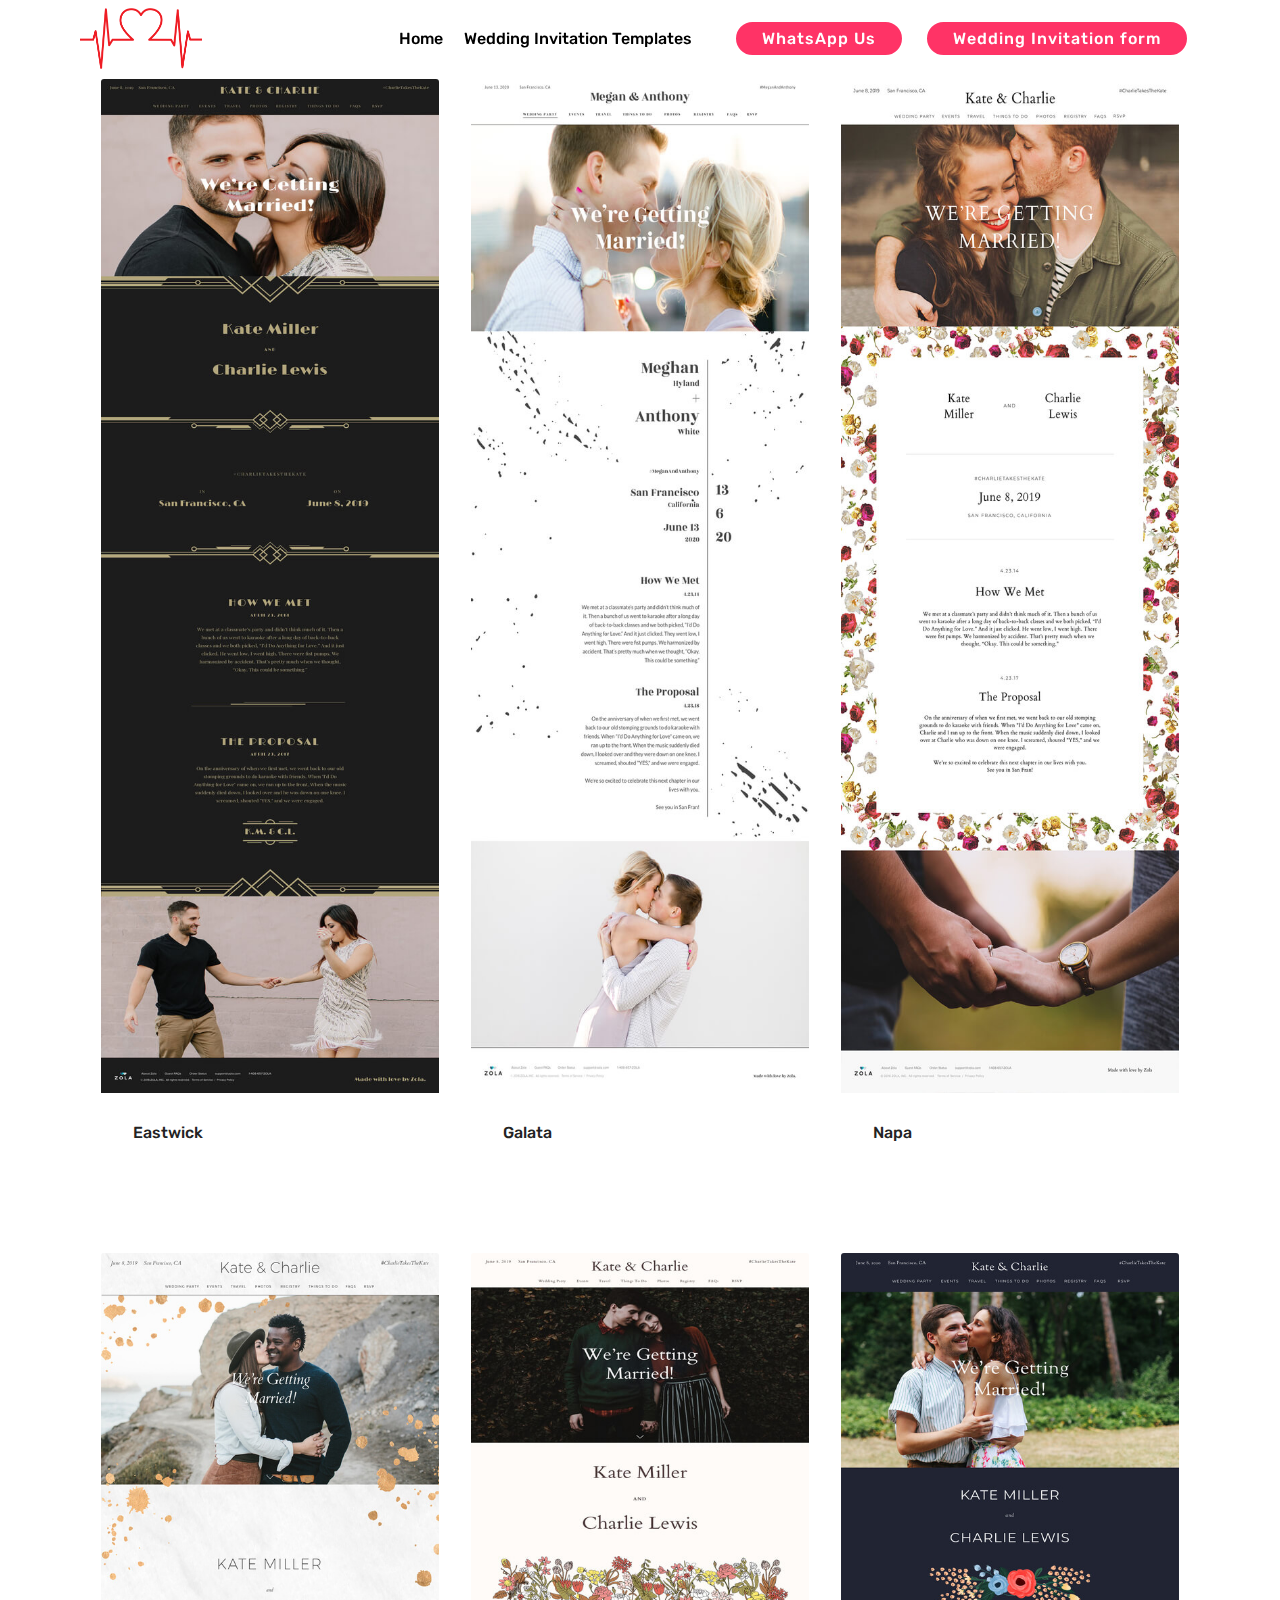
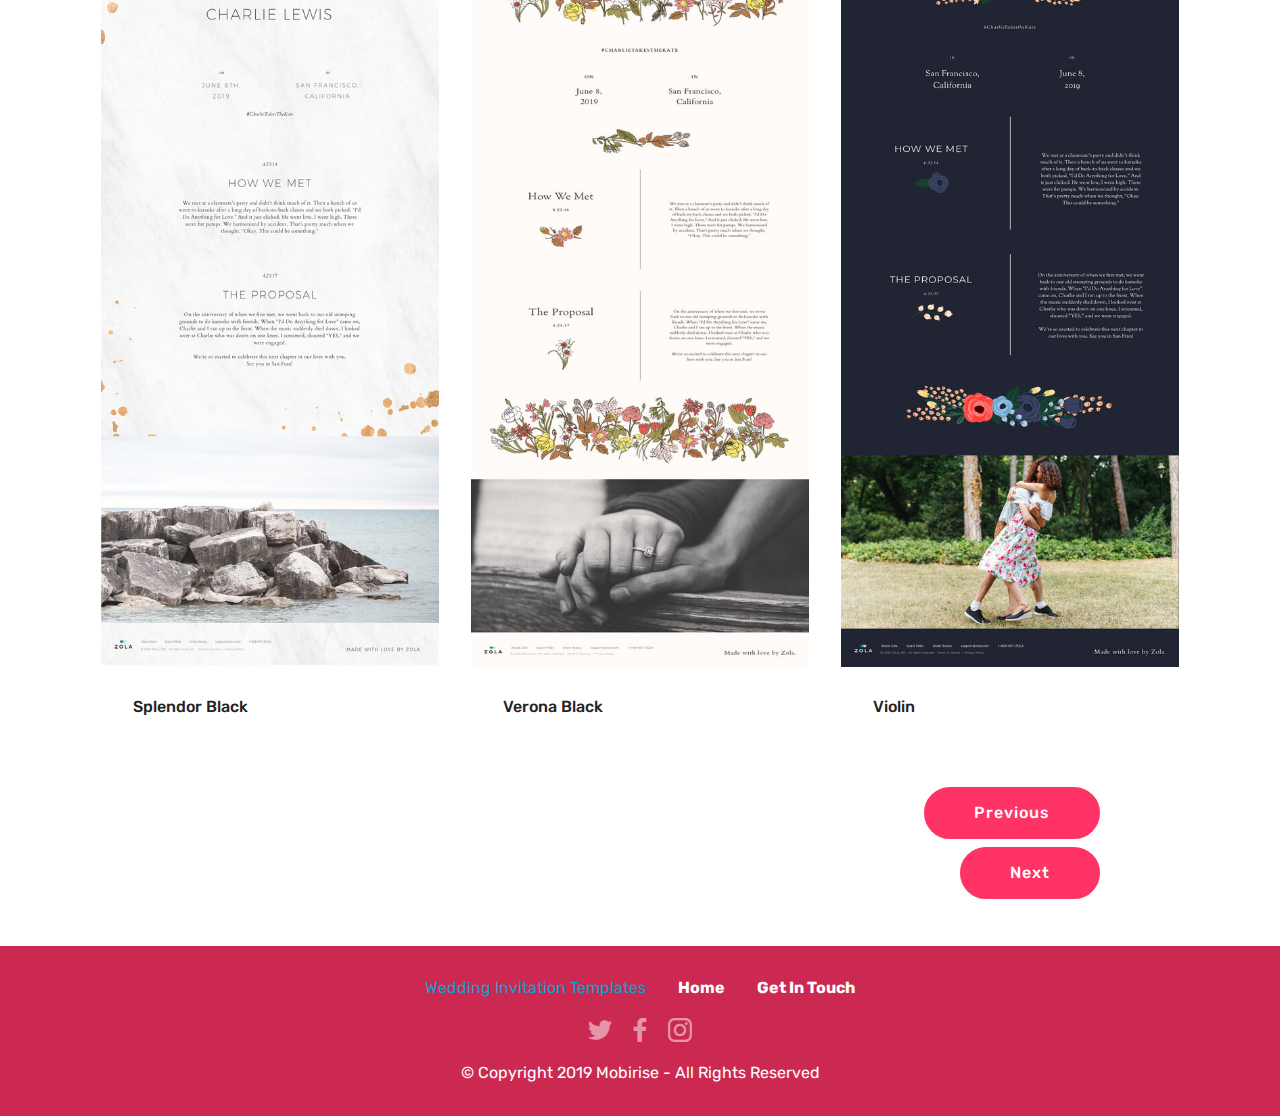
==== commit de9ff3d0: "create github pages" ====
--- a/page2.html
+++ b/page2.html
@@ -9,7 +9,7 @@
   <link rel="shortcut icon" href="assets/images/mbr-2.png" type="image/x-icon">
   <meta name="description" content="Our Beautiful wedding Invitations. Please choose a wedding Invitation template ">
   
-  <title>Wedding Invitation 3</title>
+  <title>Wedding Invitation Templates 4</title>
   <link rel="stylesheet" href="assets/bootstrap/css/bootstrap.min.css">
   <link rel="stylesheet" href="assets/bootstrap/css/bootstrap-grid.min.css">
   <link rel="stylesheet" href="assets/bootstrap/css/bootstrap-reboot.min.css">
@@ -58,12 +58,12 @@
                     <a class="nav-link link text-black display-4" href="https://mobirise.co">
                         </a>
                 </li></ul>
-            <div class="navbar-buttons mbr-section-btn"><a class="btn btn-sm btn-secondary display-4" href="https://wa.me/+27791458489">WhatsApp Us</a> <a class="btn btn-sm btn-secondary display-4" href="https://wa.me/+27791458489">Wedding Invitation form</a></div>
+            <div class="navbar-buttons mbr-section-btn"><a class="btn btn-sm btn-secondary display-4" href="https://wa.me/+27791458489">WhatsApp Us</a> <a class="btn btn-sm btn-secondary display-4" href="page7.html">Wedding Invitation form</a></div>
         </div>
     </nav>
 </section>
 
-<section class="engine"><a href="https://mobirise.info/z">best website templates</a></section><section class="features18 popup-btn-cards cid-rOzOjqjcXm" id="features18-9">
+<section class="engine"><a href="https://mobirise.info/k">develop free website</a></section><section class="features18 popup-btn-cards cid-rOzOjqjcXm" id="features18-9">
 
     
 
@@ -77,7 +77,7 @@
                     <div class="card-img">
                         <div class="mbr-overlay"></div>
                         
-                        <img src="assets/images/wedding-invitation-baker-black-1150.jpg" alt="Mobirise" title="">
+                        <img src="assets/images/wedding-invitation-baker-black-1151.jpg" alt="Mobirise" title="">
                     </div>
                     <div class="card-box">
                         <h4 class="card-title mbr-fonts-style display-7">Eastwick</h4>
@@ -90,7 +90,7 @@
                     <div class="card-img">
                         <div class="mbr-overlay"></div>
                         
-                        <img src="assets/images/wedding-invitation-lachlan-white-1150.jpg" alt="Mobirise" title="">
+                        <img src="assets/images/wedding-invitation-lachlan-white-1151.jpg" alt="Mobirise" title="">
                     </div>
                     <div class="card-box">
                         <h4 class="card-title mbr-fonts-style display-7">Galata</h4>
@@ -104,7 +104,7 @@
                     <div class="card-img">
                         <div class="mbr-overlay"></div>
                         
-                        <img src="assets/images/wedding-invitation-picnic-1150.jpg" alt="Mobirise" title="">
+                        <img src="assets/images/wedding-invitation-picnic-1151.jpg" alt="Mobirise" title="">
                     </div>
                     <div class="card-box">
                         <h4 class="card-title mbr-fonts-style display-7">Napa</h4>
@@ -132,7 +132,7 @@
                     <div class="card-img">
                         <div class="mbr-overlay"></div>
                         
-                        <img src="assets/images/wedding-invitation-poetry-1150.jpg" alt="Mobirise" title="">
+                        <img src="assets/images/wedding-invitation-poetry-1151.jpg" alt="Mobirise" title="">
                     </div>
                     <div class="card-box">
                         <h4 class="card-title mbr-fonts-style display-7">Splendor Black</h4>
@@ -145,7 +145,7 @@
                     <div class="card-img">
                         <div class="mbr-overlay"></div>
                         
-                        <img src="assets/images/wedding-invitation-smithandmills-1150.jpg" alt="Mobirise" title="">
+                        <img src="assets/images/wedding-invitation-smithandmills-1151.jpg" alt="Mobirise" title="">
                     </div>
                     <div class="card-box">
                         <h4 class="card-title mbr-fonts-style display-7">Verona Black</h4>
@@ -159,7 +159,7 @@
                     <div class="card-img">
                         <div class="mbr-overlay"></div>
                         
-                        <img src="assets/images/wedding-invitation-union-navy-1150.jpg" alt="Mobirise" title="">
+                        <img src="assets/images/wedding-invitation-union-navy-1151.jpg" alt="Mobirise" title="">
                     </div>
                     <div class="card-box">
                         <h4 class="card-title mbr-fonts-style display-7">Violin</h4>
--- a/assets/mobirise/css/mbr-additional.css
+++ b/assets/mobirise/css/mbr-additional.css
@@ -3602,7 +3602,7 @@
   color: #c1c1c1 !important;
 }
 .cid-rPBNrTI6SD {
-  background-image: url("../../../assets/images/heart-529607.jpg");
+  background-image: url("../../../assets/images/heart-529608.jpg");
 }
 .cid-rPBNrTI6SD H1 {
   color: #cc2952;
--- a/assets/mobirise/css/mbr-additional.css
+++ b/assets/mobirise/css/mbr-additional.css
@@ -3602,7 +3602,7 @@
   color: #c1c1c1 !important;
 }
 .cid-rPBNrTI6SD {
-  background-image: url("../../../assets/images/heart-529607.jpg");
+  background-image: url("../../../assets/images/heart-529608.jpg");
 }
 .cid-rPBNrTI6SD H1 {
   color: #cc2952;
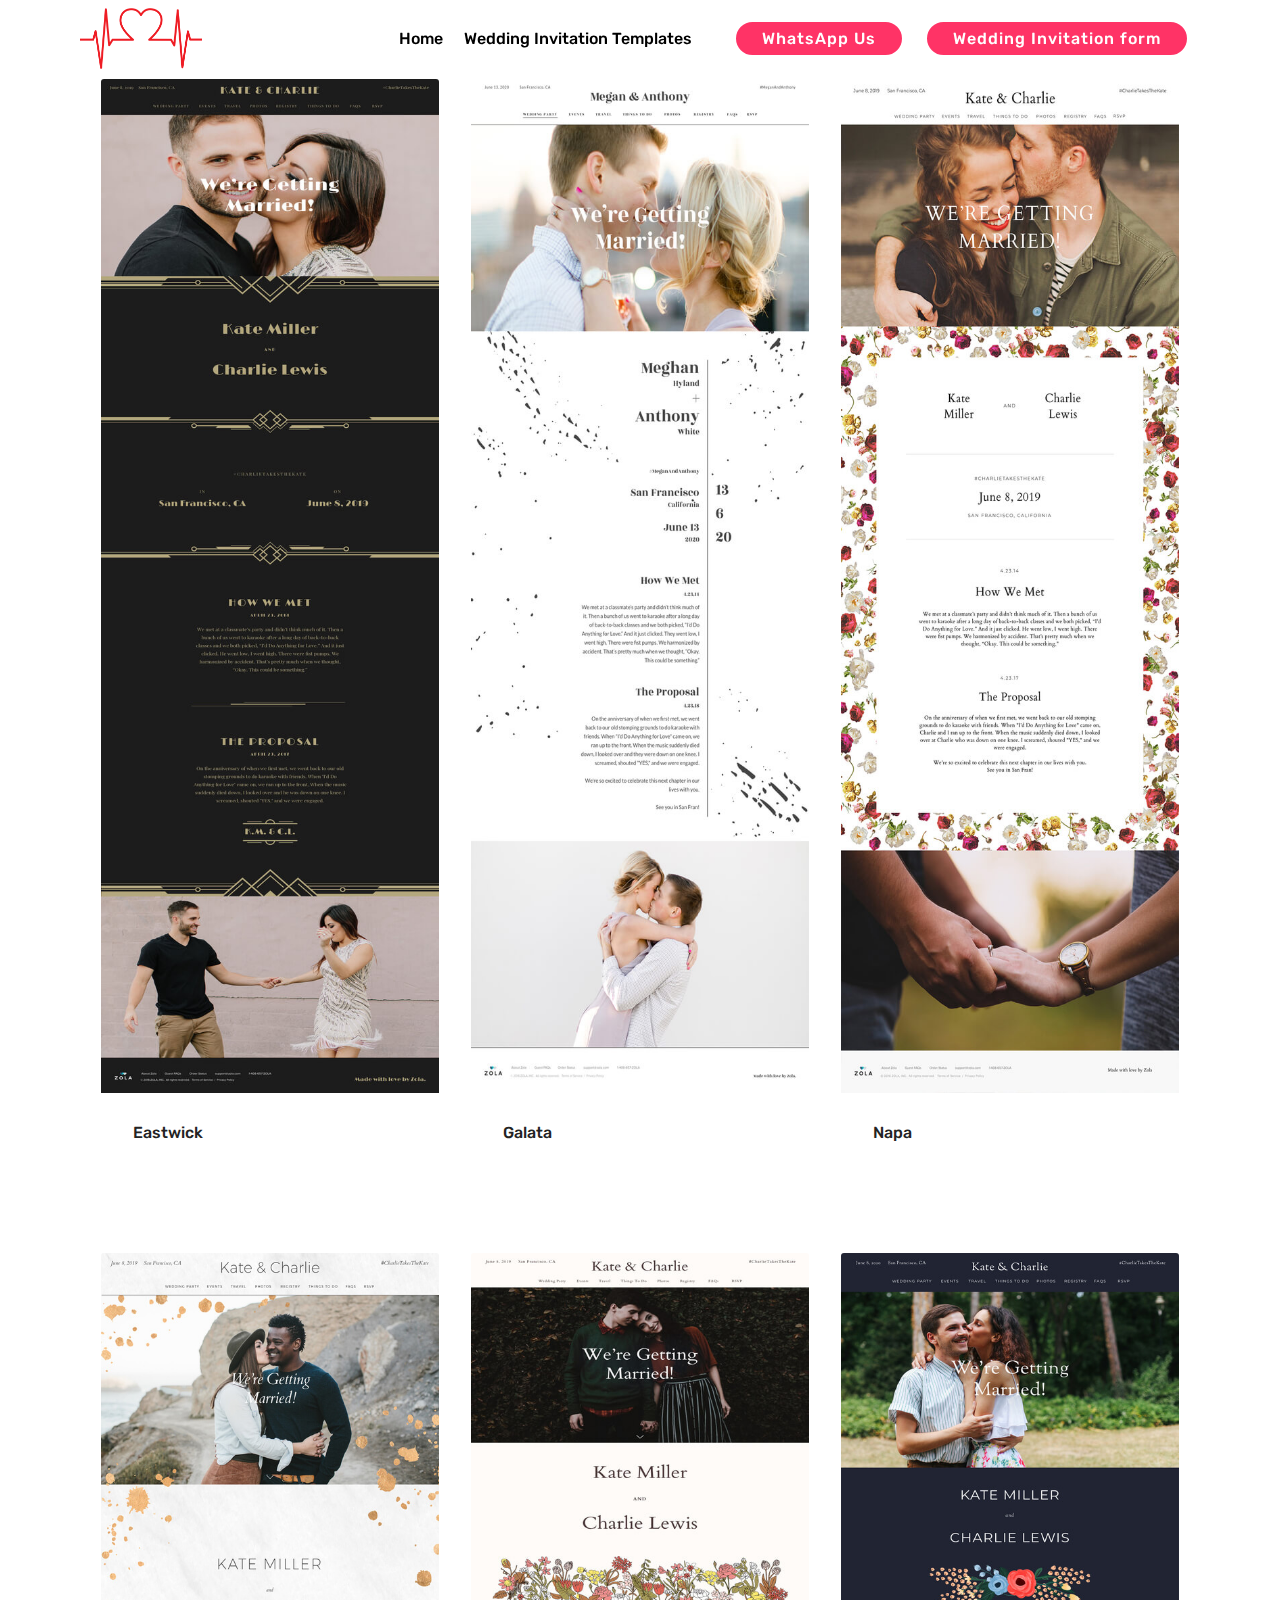
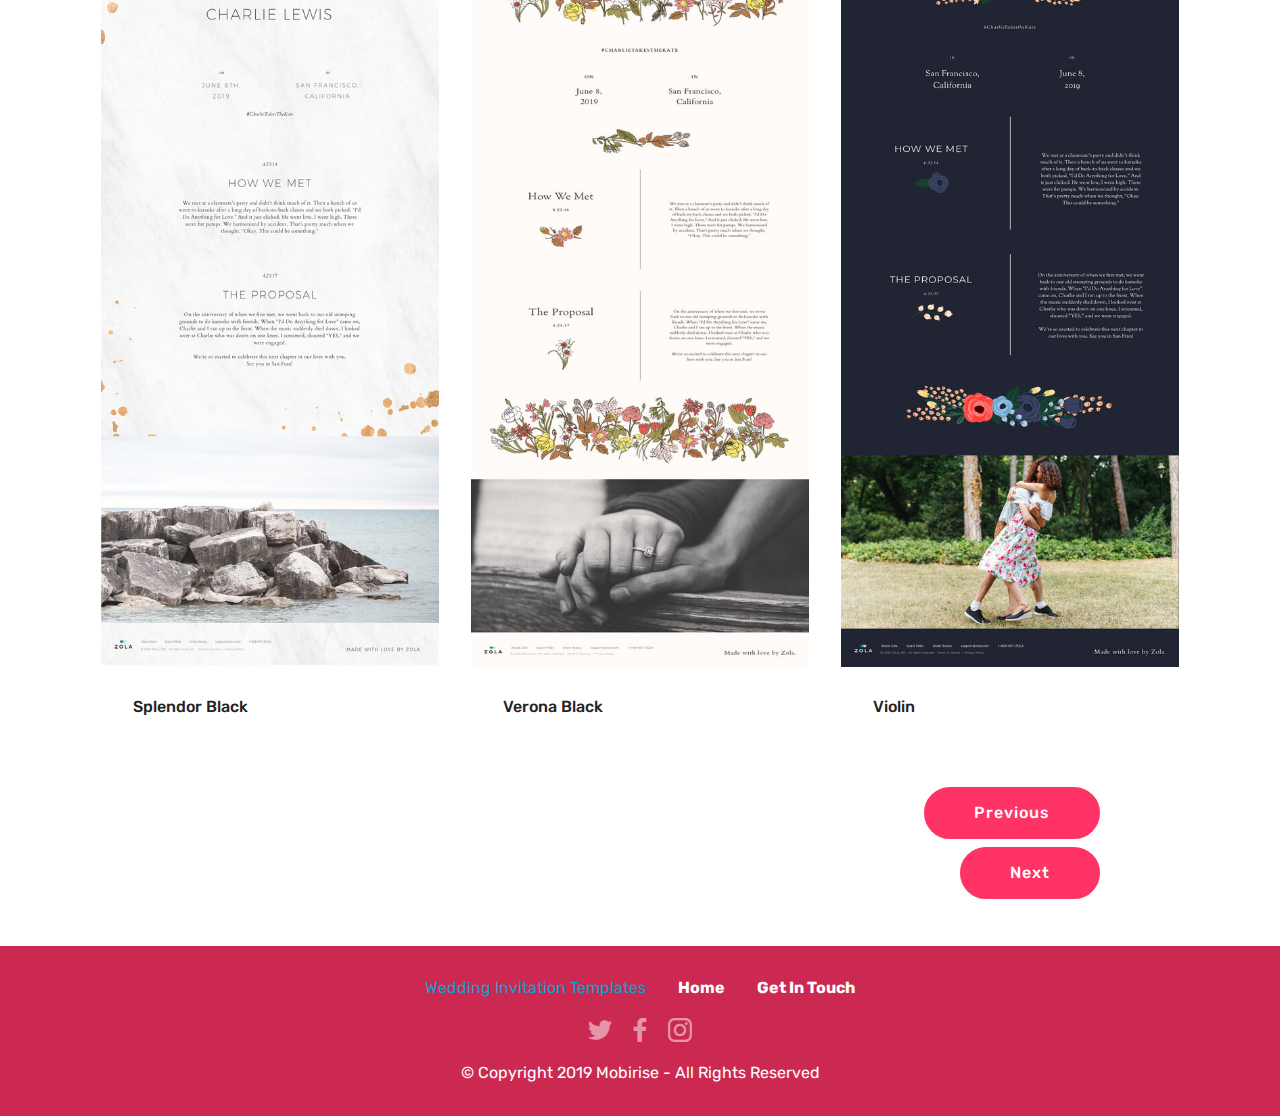
==== commit 8a54c5df: "create github pages" ====
--- a/page2.html
+++ b/page2.html
@@ -6,7 +6,7 @@
   <meta http-equiv="X-UA-Compatible" content="IE=edge">
   <meta name="generator" content="Mobirise v4.11.6, mobirise.com">
   <meta name="viewport" content="width=device-width, initial-scale=1, minimum-scale=1">
-  <link rel="shortcut icon" href="assets/images/mbr-2.png" type="image/x-icon">
+  <link rel="shortcut icon" href="assets/images/my-wedding-invitation.png" type="image/x-icon">
   <meta name="description" content="Our Beautiful wedding Invitations. Please choose a wedding Invitation template ">
   
   <title>Wedding Invitation Templates 4</title>
@@ -24,6 +24,16 @@
   
 </head>
 <body>
+
+<!-- Analytics -->
+<!-- Start of HubSpot Embed Code -->
+  <script type="text/javascript" id="hs-script-loader" async defer src="//js.hs-scripts.com/6802163.js"></script>
+<!-- End of HubSpot Embed Code -->
+
+
+<!-- /Analytics -->
+
+
   <section class="menu cid-rPBNpUGISv" once="menu" id="menu1-16">
 
     
@@ -41,7 +51,7 @@
             <div class="navbar-brand">
                 <span class="navbar-logo">
                     <a href="https://mobirise.co">
-                         <img src="assets/images/mbr-2.png" alt="Mobirise" title="" style="height: 3.8rem;">
+                         <img src="assets/images/my-wedding-invitation.png" alt="Mobirise" title="" style="height: 3.8rem;">
                     </a>
                 </span>
                 
@@ -63,7 +73,7 @@
     </nav>
 </section>
 
-<section class="engine"><a href="https://mobirise.info/k">develop free website</a></section><section class="features18 popup-btn-cards cid-rOzOjqjcXm" id="features18-9">
+<section class="engine"><a href="https://mobirise.info/v">html templates</a></section><section class="features18 popup-btn-cards cid-rOzOjqjcXm" id="features18-9">
 
     
 
